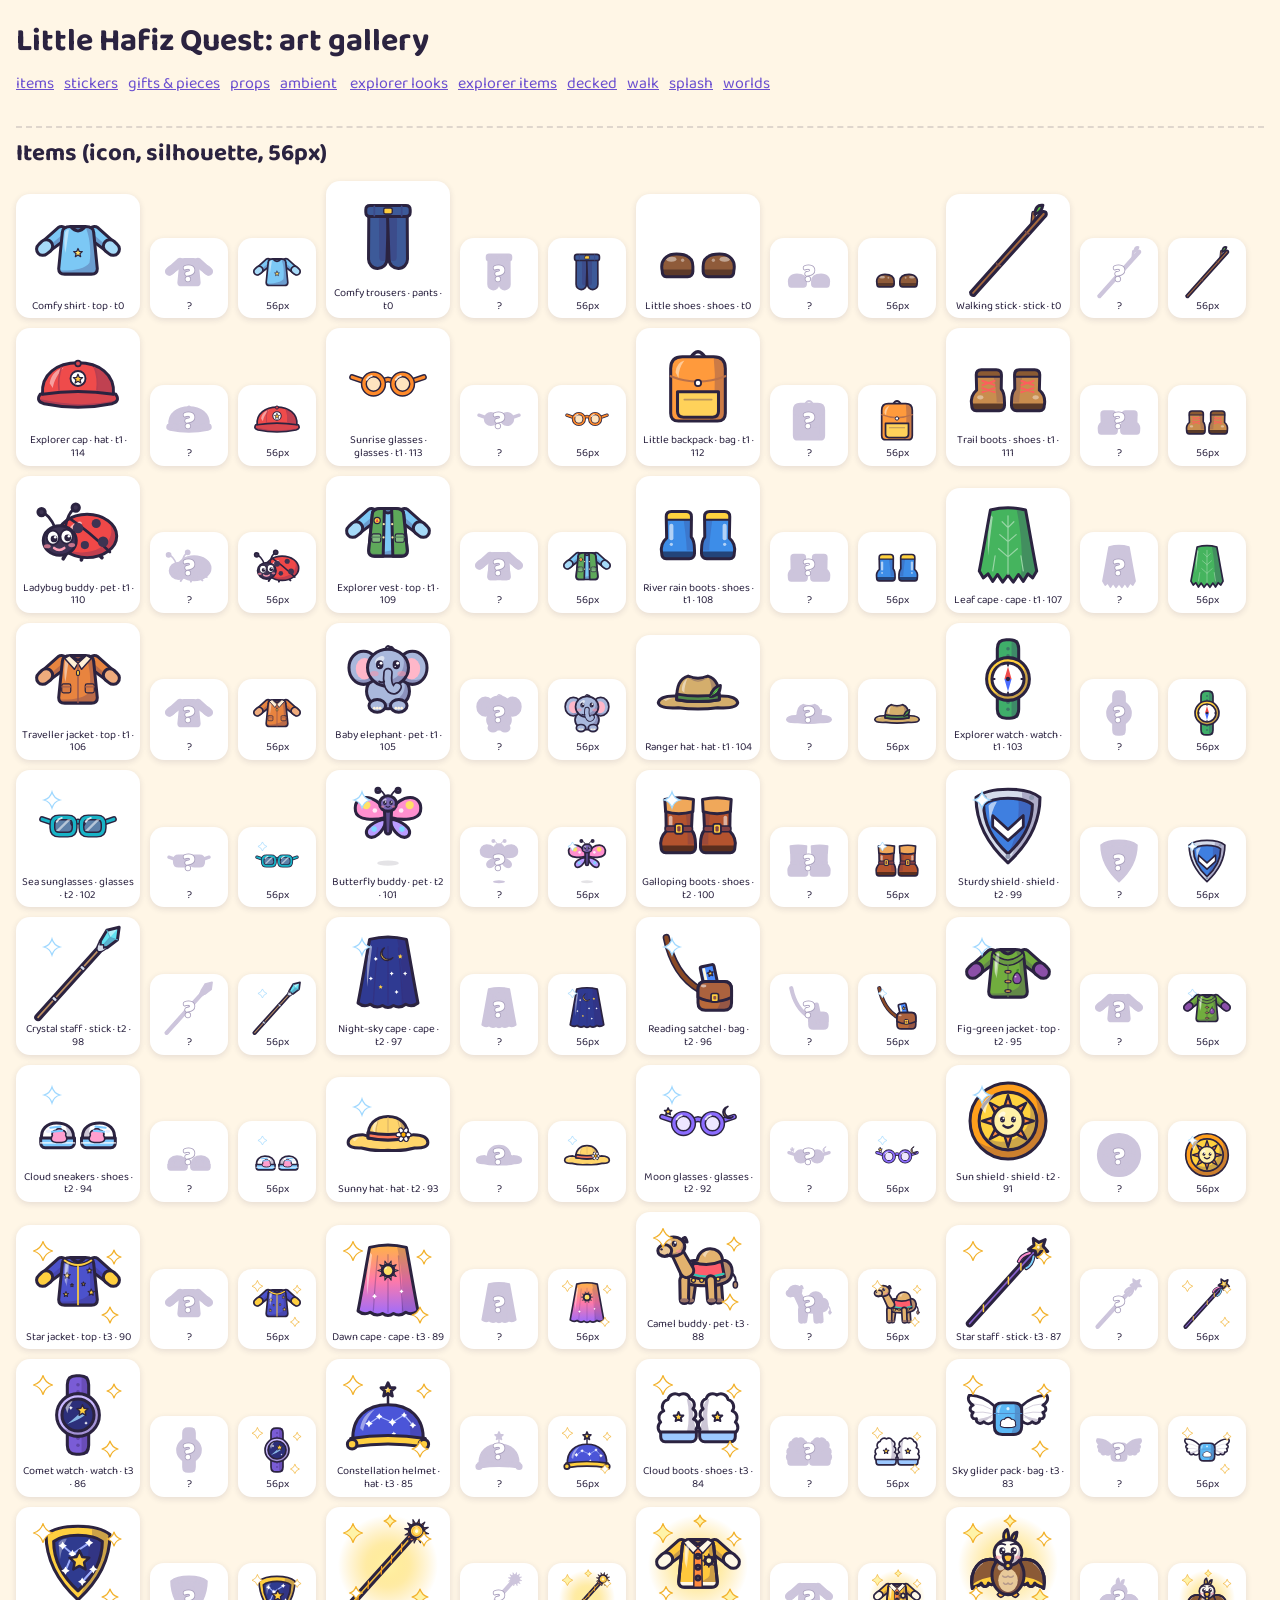
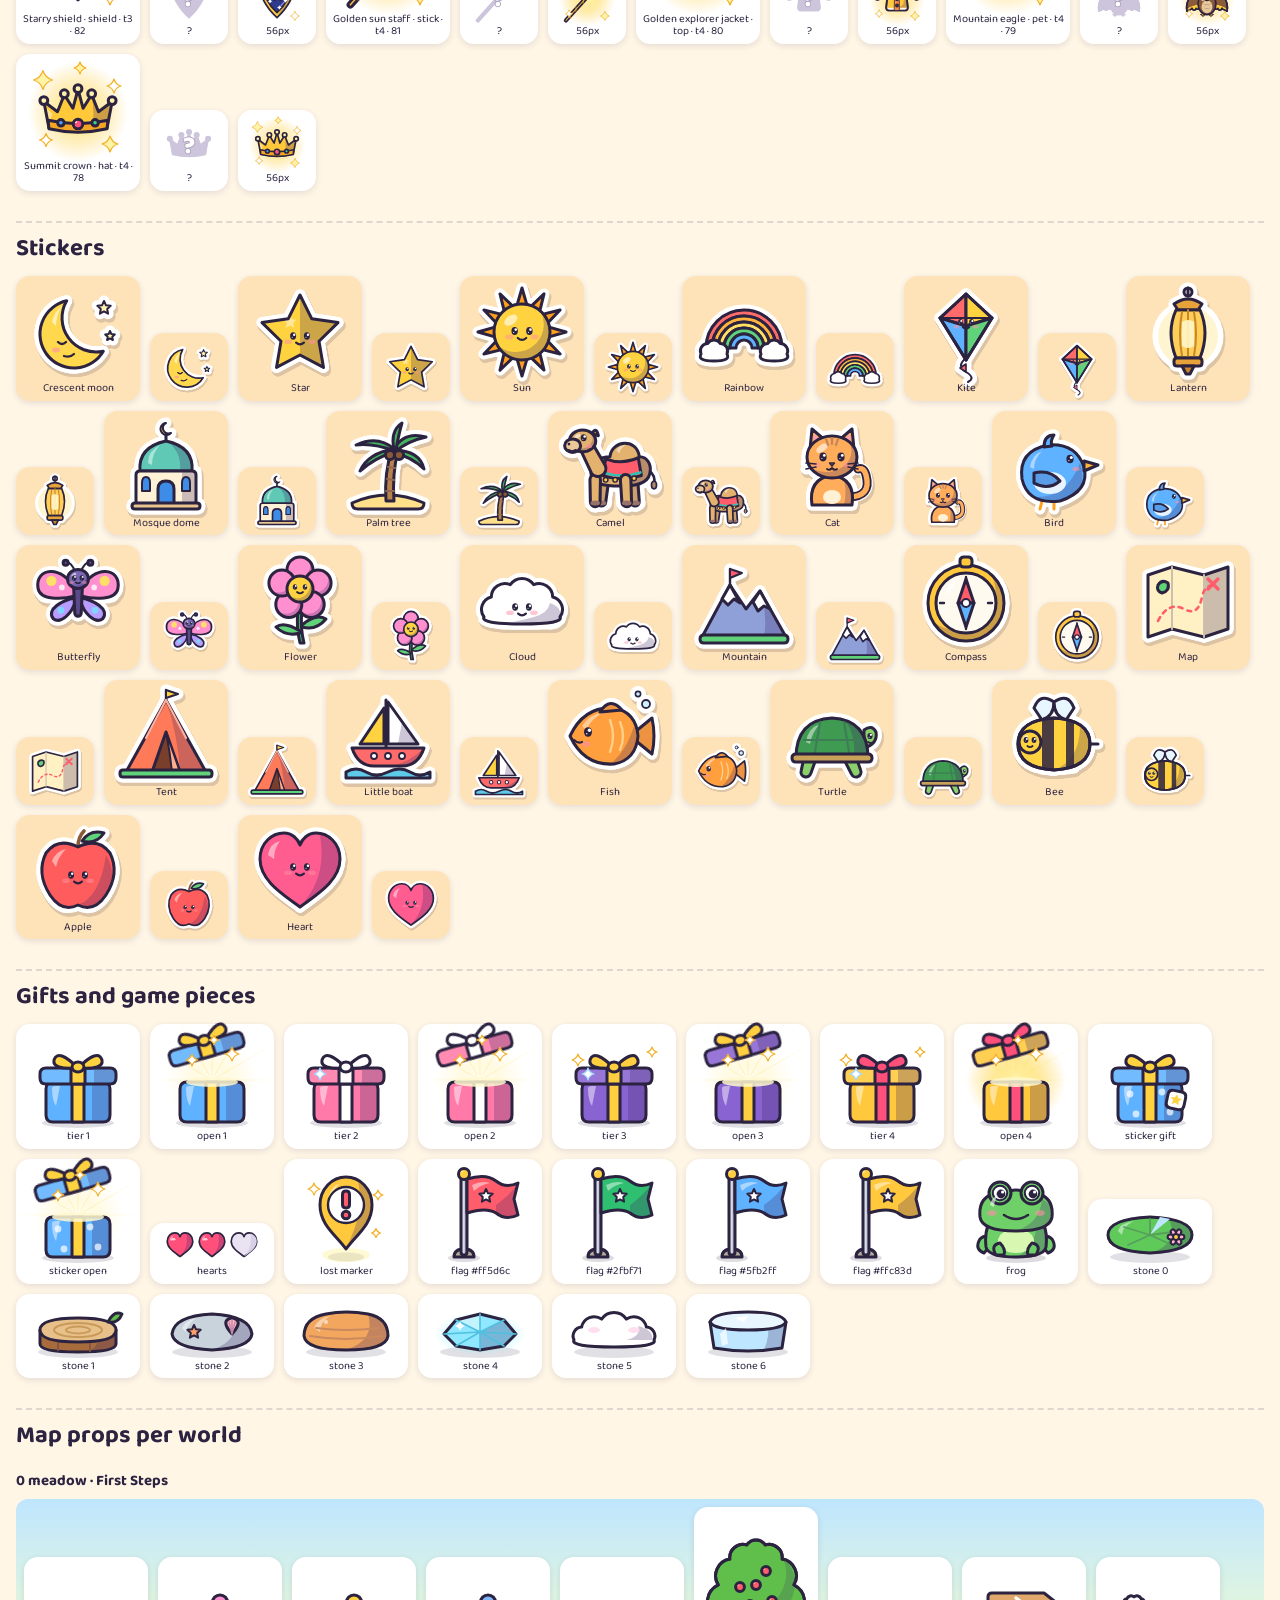
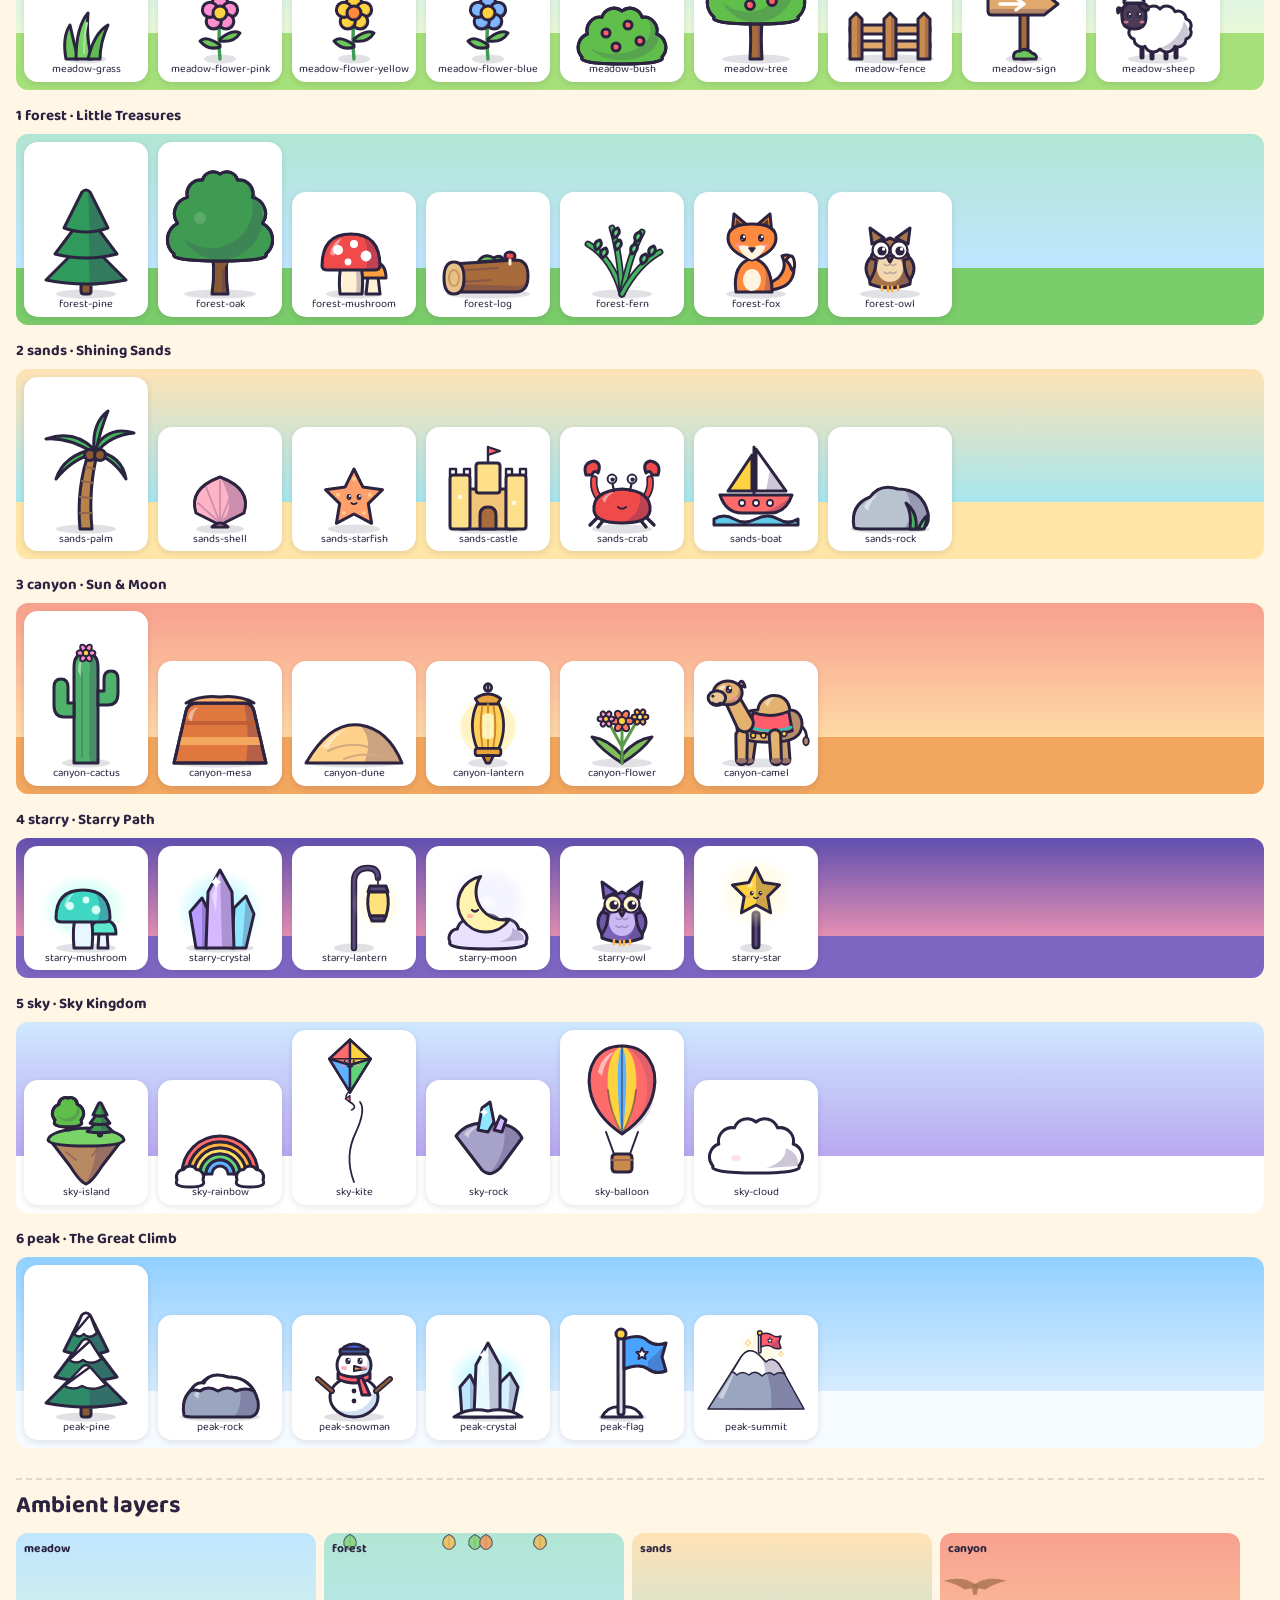
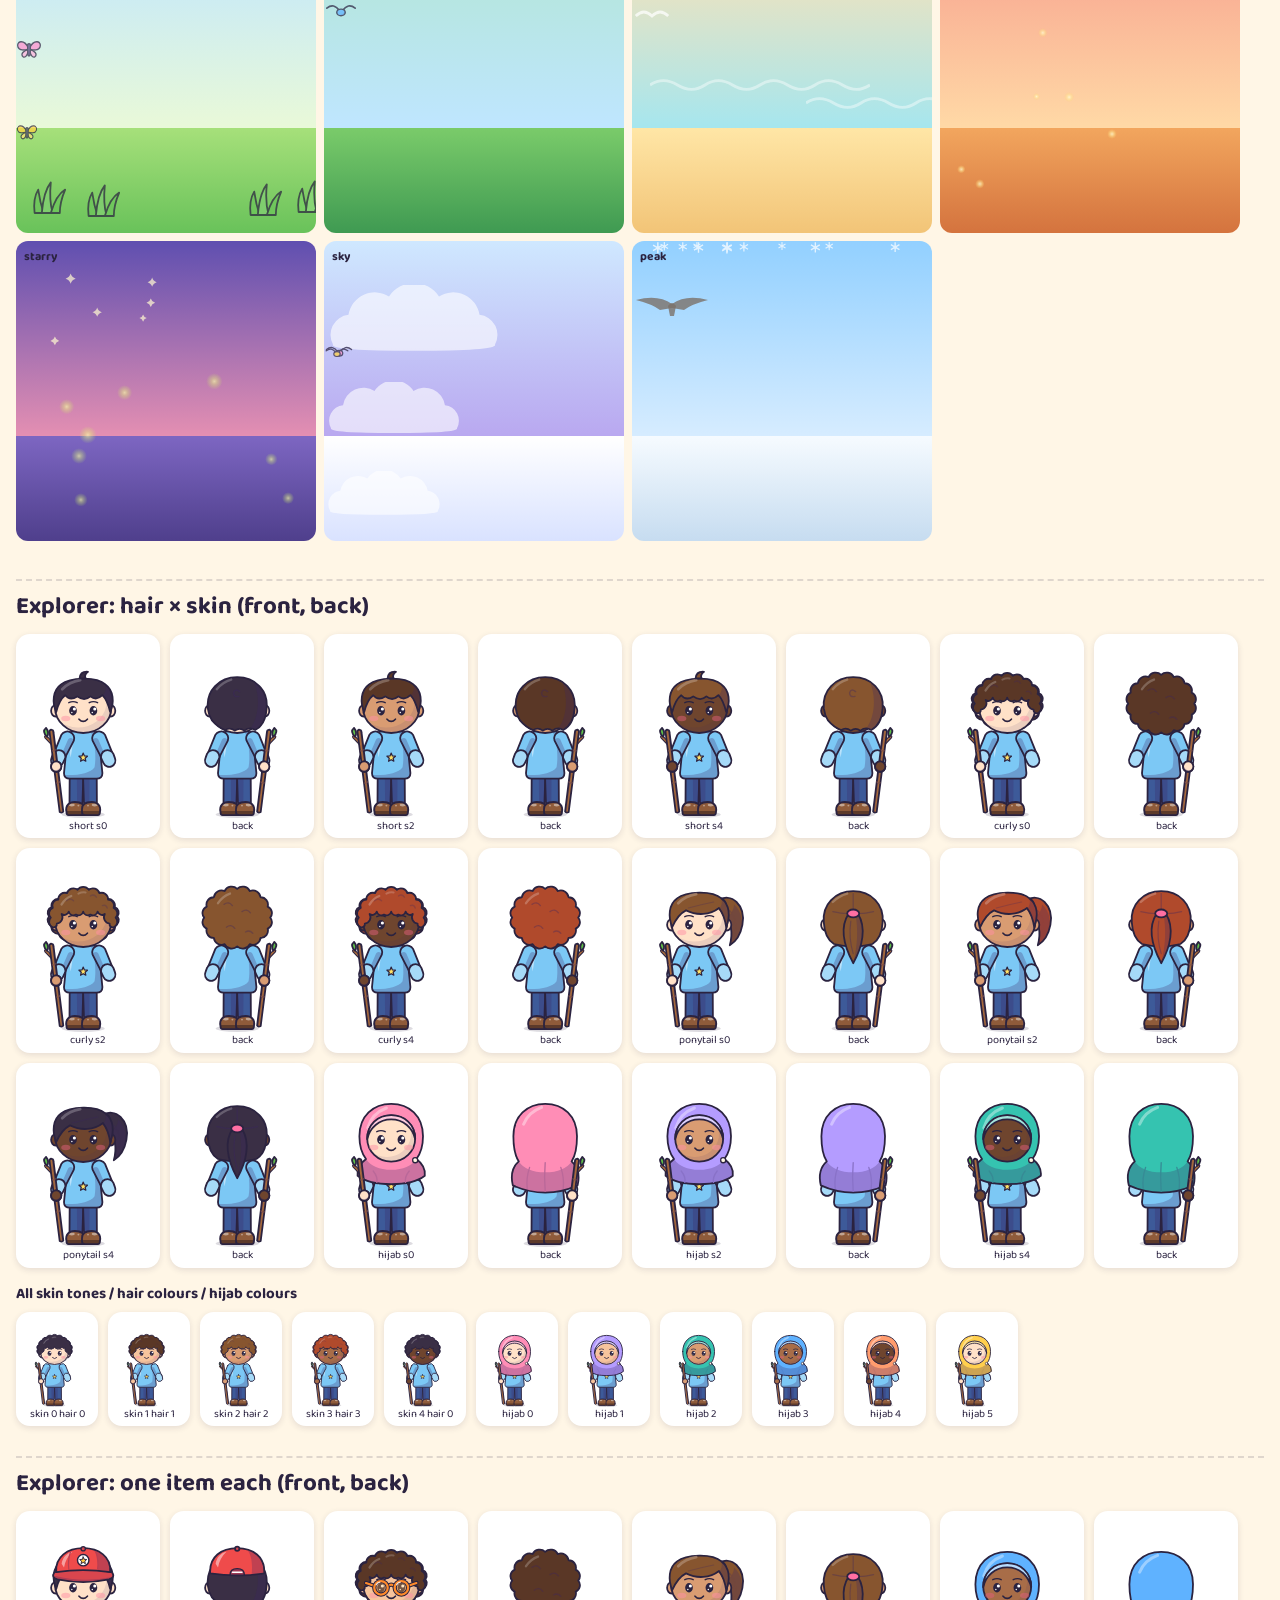
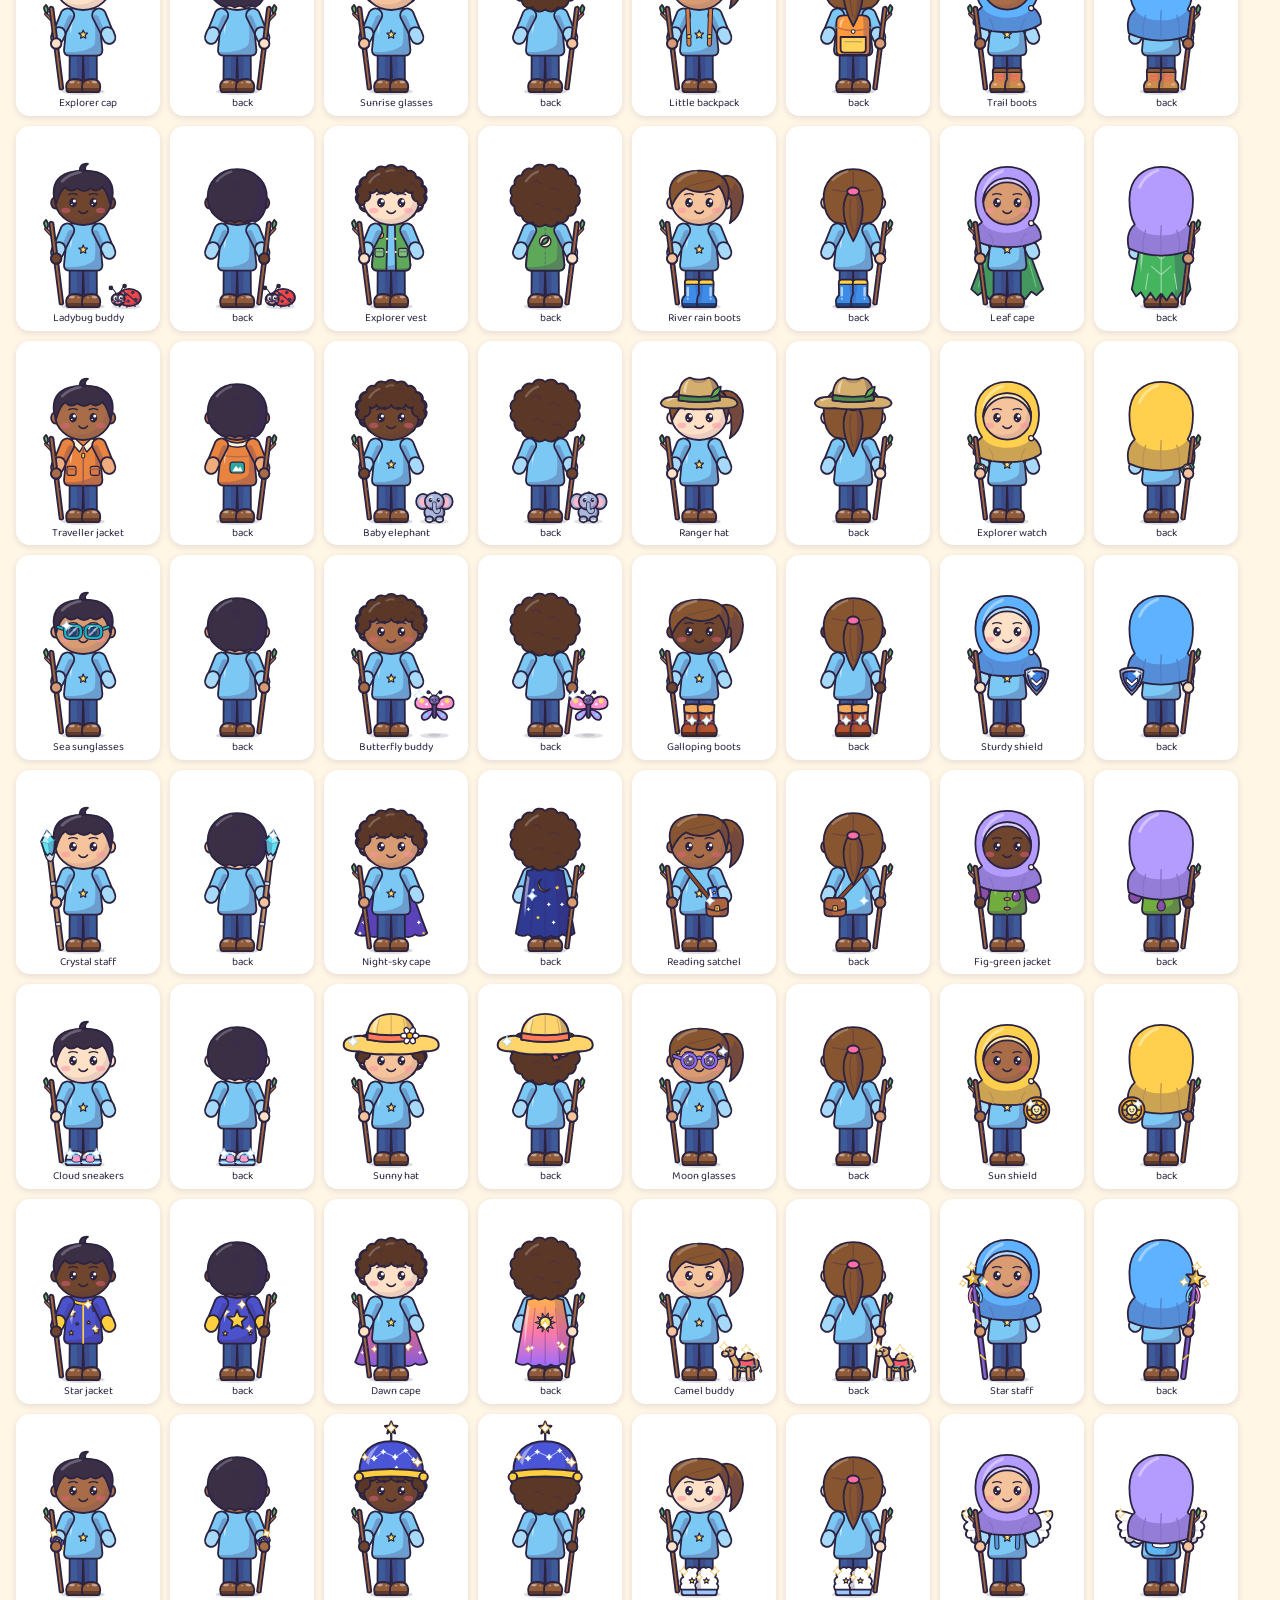
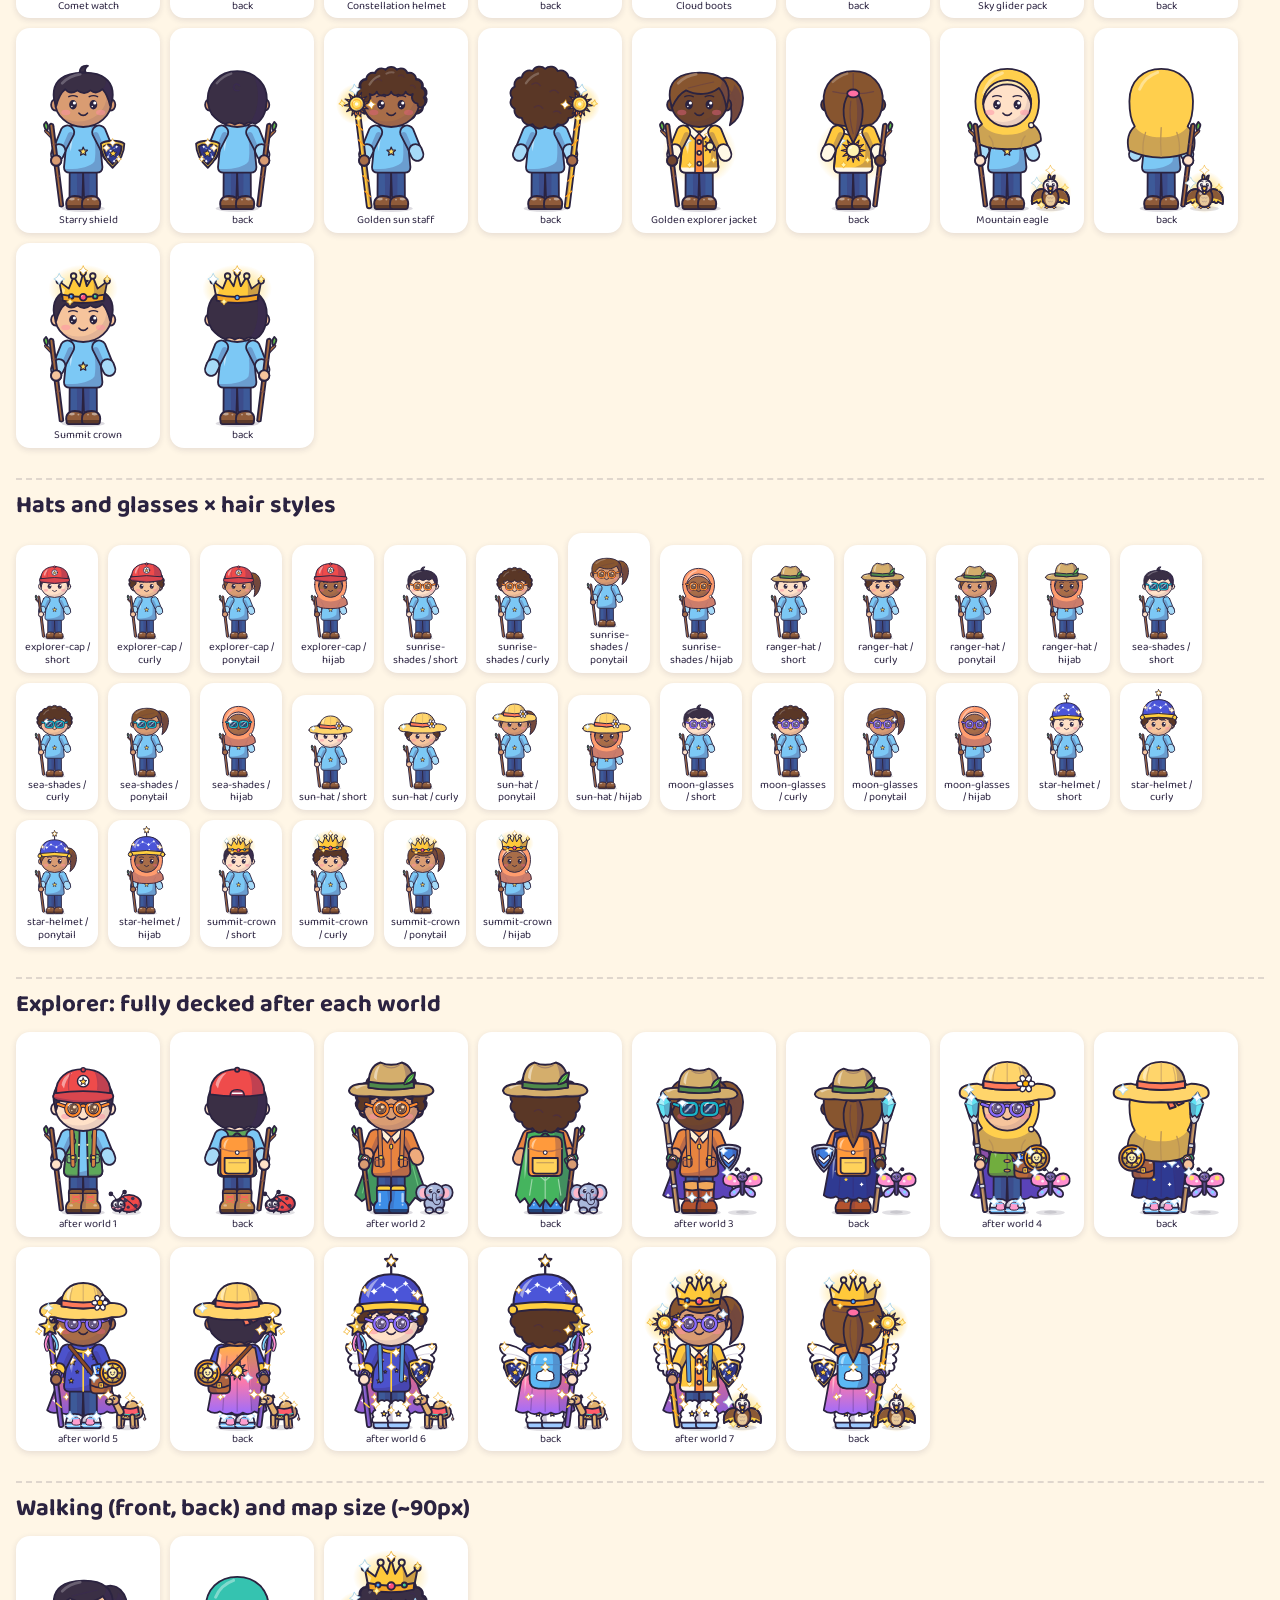
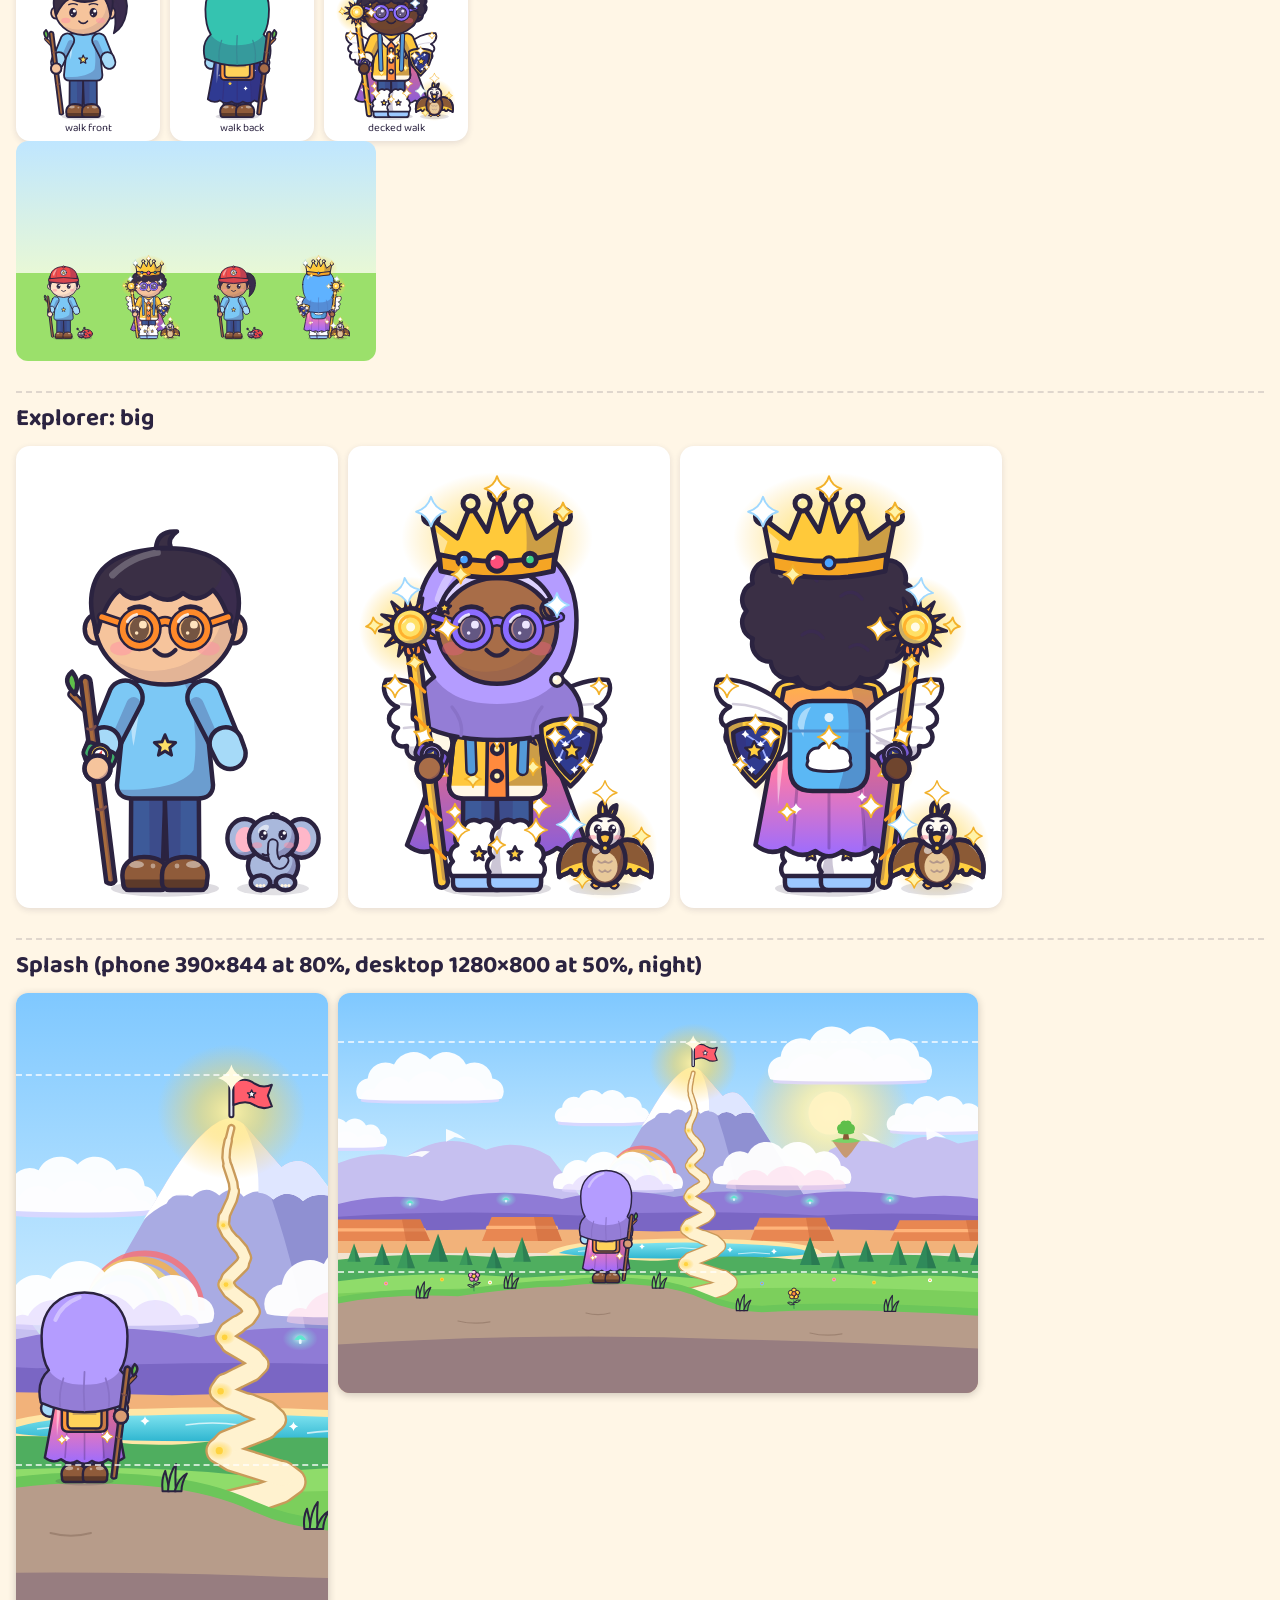
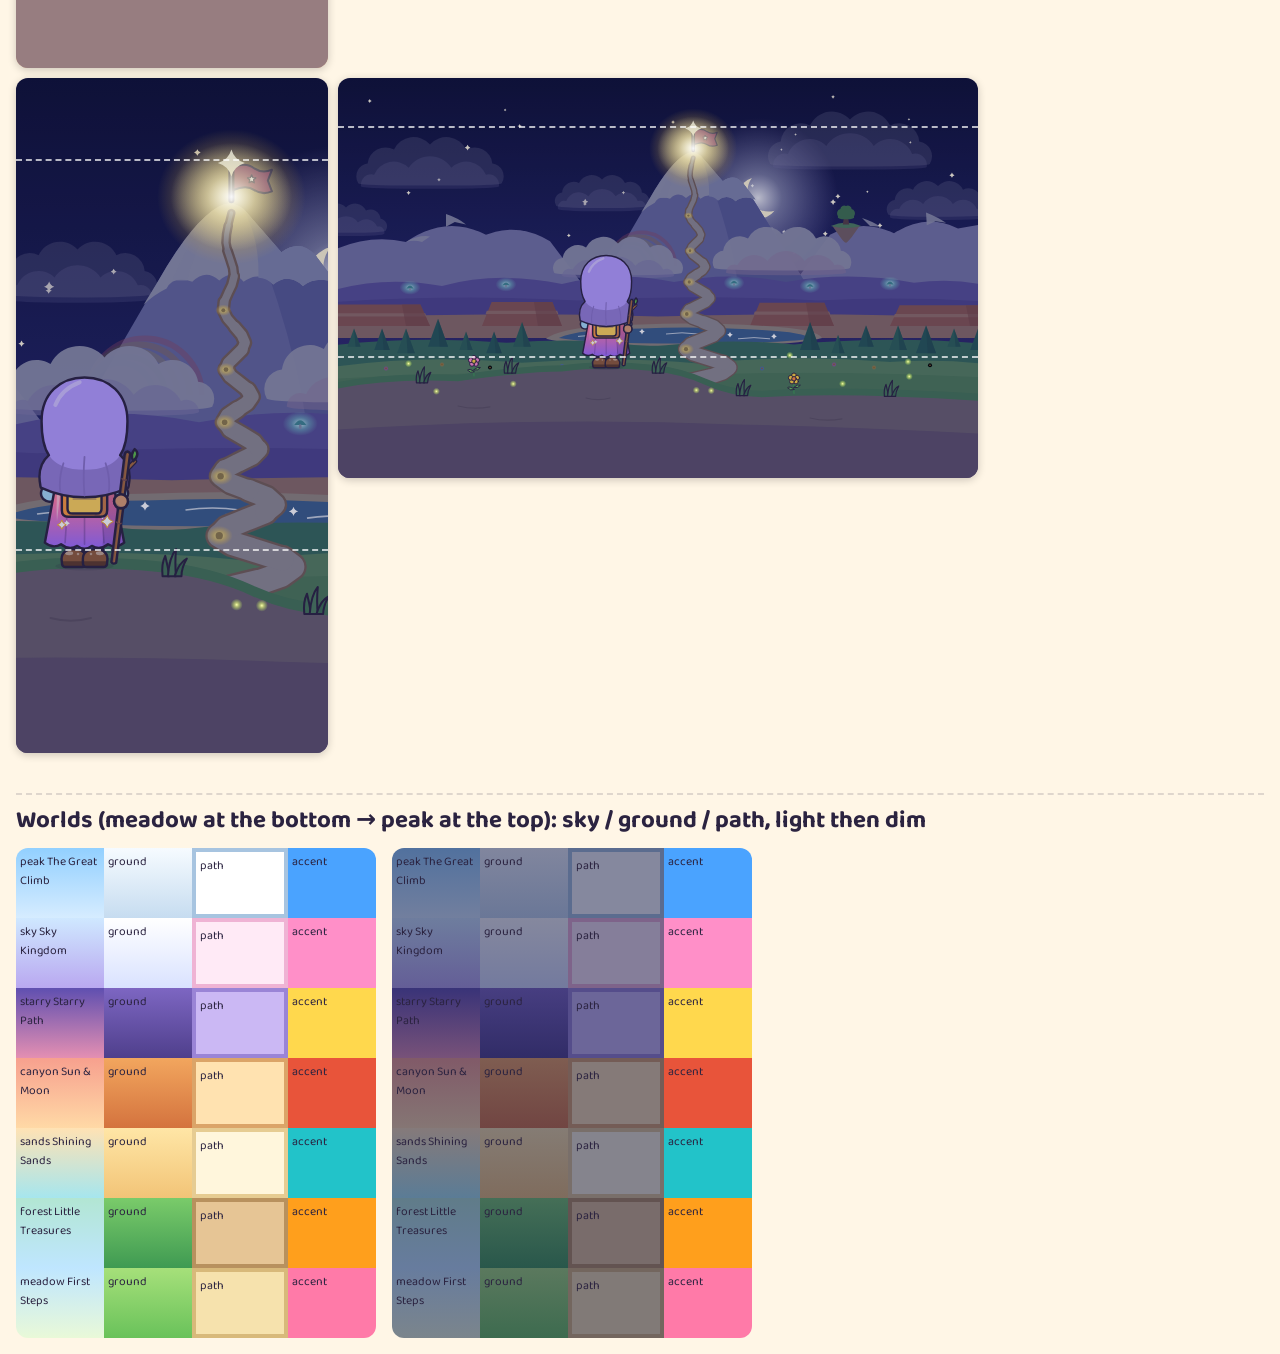
==== tools/art-gallery.html @ 126c9050 "Little Hafiz Quest v2.0.0: the quest A big upgrade, built on its own branch; v1 stays on the v1 bran" ====
<!doctype html>
<!--
  Little Hafiz Quest: art gallery (developer page, not part of the game)
  Shows everything js/art.js can draw. Open it at http://localhost:8000/tools/art-gallery.html
  (start the preview server from the project folder with: python3 tools/serve.py).
-->
<html lang="en">
<head>
  <meta charset="utf-8">
  <meta name="viewport" content="width=device-width, initial-scale=1">
  <title>LHQ art gallery</title>
  <link rel="stylesheet" href="../css/art.css">
  <style>
    @font-face { font-family: 'Baloo 2'; font-weight: 400 800; src: url(../fonts/baloo-2-latin.woff2) format('woff2'); }
    body { font-family: 'Baloo 2', system-ui, sans-serif; background: #fff6e6; color: #2b2340; margin: 0; padding: 16px; }
    h1 { margin: 0 0 4px; }
    h2 { margin: 30px 0 8px; padding-top: 6px; border-top: 2px dashed rgba(43,35,64,.15); }
    h3 { margin: 14px 0 6px; font-size: 15px; }
    nav a { margin-right: 10px; color: #6b4fd0; }
    .grid { display: flex; flex-wrap: wrap; gap: 10px; align-items: flex-end; }
    .cell { background: #fff; border-radius: 14px; box-shadow: 0 2px 6px rgba(43,35,64,.12); padding: 6px; text-align: center; font-size: 11px; line-height: 1.15; width: 112px; }
    .cell svg { width: 100px; height: 100px; margin: 0 auto; }
    .cell.small { width: 66px; } .cell.small svg { width: 56px; height: 56px; }
    .cell.ex svg { width: 120px; height: 180px; } .cell.ex { width: 132px; }
    .cell.ex.tiny { width: 70px; } .cell.ex.tiny svg { width: 60px; height: 90px; }
    .cell.prop svg { width: 100px; height: 100px; } .cell.prop.tall svg { height: 150px; }
    .cell.stone svg { width: 100px; height: 60px; }
    .cell.dark { background: #2b2340; color: #fff; }
    #stickers + .grid .cell { background: #ffe3b8; }
    .cell.hearts svg { display: inline-block; width: 32px; height: 32px; }
    .strip { display: flex; flex-direction: column-reverse; width: 360px; border-radius: 12px; overflow: hidden; }
    .strip > div { display: flex; height: 70px; font-size: 12px; }
    .strip > div > span { flex: 1; padding: 4px; }
    .amb { position: relative; width: 300px; height: 300px; border-radius: 12px; overflow: hidden; display: inline-block; margin: 0 8px 8px 0; vertical-align: top; }
    .amb b { position: absolute; left: 8px; top: 6px; font-size: 12px; z-index: 2; }
    .splash { position: relative; overflow: hidden; border-radius: 12px; display: inline-block; margin: 0 10px 10px 0; vertical-align: top; box-shadow: 0 2px 8px rgba(0,0,0,.2); }
    .splash > svg { position: absolute; inset: 0; width: 100%; height: 100%; }
    .splash .safe { position: absolute; left: 0; right: 0; bottom: 0; height: 30%; border-top: 2px dashed rgba(255,255,255,.7); }
    .splash .safe2 { position: absolute; left: 0; right: 0; top: 0; height: 12%; border-bottom: 2px dashed rgba(255,255,255,.7); }
    .mapdemo { position: relative; width: 360px; height: 220px; border-radius: 12px; overflow: hidden; }
    .mapdemo svg.ex { position: absolute; width: 60px; height: 90px; }
  </style>
  <script>window.__errs = []; window.onerror = function (m, s, l, c) { window.__errs.push(m + ' @' + l + ':' + c); };</script>
  <script src="../js/art.js"></script>
</head>
<body>
  <h1>Little Hafiz Quest: art gallery</h1>
  <nav>
    <a href="#items">items</a><a href="#stickers">stickers</a><a href="#gifts">gifts &amp; pieces</a><a href="#props">props</a><a href="#ambient">ambient</a>
    <a href="#ex-hair">explorer looks</a><a href="#ex-items">explorer items</a><a href="#ex-worlds">decked</a><a href="#ex-walk">walk</a><a href="#splash">splash</a><a href="#worlds">worlds</a>
  </nav>
  <main id="out"></main>
  <script>
    (function () {
      const A = window.LHQ_ART, out = document.getElementById('out');
      document.body.insertAdjacentHTML('afterbegin', A.defs());
      const esc = (s) => String(s).replace(/[&<>]/g, (c) => ({ '&': '&amp;', '<': '&lt;', '>': '&gt;' })[c]);
      const cell = (svg, label, c) => '<div class="cell ' + (c || '') + '">' + svg + '<div>' + esc(label) + '</div></div>';
      const sec = (id, title, html) => { out.insertAdjacentHTML('beforeend', '<h2 id="' + id + '">' + title + '</h2>' + html); };
      const grid = (h) => '<div class="grid">' + h + '</div>';
      const tryf = (f, d) => { try { return f(); } catch (e) { window.__errs.push(String(e && e.stack || e)); return d || ''; } };

      // items
      sec('items', 'Items (icon, silhouette, 56px)', grid(A.ITEMS.map((it) => cell(tryf(() => A.item(it.id)), it.name + ' · ' + it.slot + ' · t' + it.tier + (it.from ? ' · ' + it.from : ''))
        + cell(tryf(() => A.silhouette(it.id)), '?', 'small') + cell(tryf(() => A.item(it.id)), '56px', 'small')).join('')));

      if (A.sticker) sec('stickers', 'Stickers', grid(A.STICKERS.map((s) => cell(tryf(() => A.sticker(s.id)), s.name) + cell(tryf(() => A.sticker(s.id)), '', 'small')).join('')));

      if (A.gift) {
        let h = '';
        [1, 2, 3, 4].forEach((t) => { h += cell(tryf(() => A.gift({ tier: t })), 'tier ' + t) + cell(tryf(() => A.gift({ tier: t, open: true })), 'open ' + t); });
        h += cell(tryf(() => A.gift({ tier: 1, kind: 'sticker' })), 'sticker gift') + cell(tryf(() => A.gift({ tier: 1, kind: 'sticker', open: true })), 'sticker open');
        h += cell(tryf(() => A.heart(true)) + tryf(() => A.heart(true)) + tryf(() => A.heart(false)), 'hearts', 'hearts');
        h += cell(tryf(() => A.lostMarker()), 'lost marker') + ['#ff5d6c', '#2fbf71', '#5fb2ff', '#ffc83d'].map((c) => cell(tryf(() => A.flag(c)), 'flag ' + c)).join('');
        h += cell(tryf(() => A.frog()), 'frog');
        for (let i = 0; i < 7; i++) h += cell(tryf(() => A.stone(i)), 'stone ' + i, 'stone');
        sec('gifts', 'Gifts and game pieces', grid(h));
      }

      if (A.props) {
        let h = '';
        A.PROPS_BY_WORLD.forEach((names, w) => {
          const W = A.WORLDS[w];
          h += '<h3>' + w + ' ' + W.key + ' · ' + W.name + '</h3><div class="grid" style="background:linear-gradient(' + W.sky[0] + ',' + W.sky[1] + ' 70%,' + W.ground[0] + ' 70%);padding:8px;border-radius:12px">' +
            names.map((nm) => cell(A.props[nm] || '<b>missing</b>', nm, 'prop' + (/viewBox="0 0 100 1[2-9]\d"/.test(A.props[nm] || '') ? ' tall' : ''))).join('') + '</div>';
        });
        sec('props', 'Map props per world', h);
      }

      if (A.ambient) {
        let h = '';
        A.WORLDS.forEach((W, i) => { h += '<div class="amb" style="background:linear-gradient(' + W.sky[0] + ',' + W.sky[1] + ' 65%,' + W.ground[0] + ' 65%,' + W.ground[1] + ')"><b>' + W.key + '</b>' + tryf(() => A.ambient(i)) + '</div>'; });
        sec('ambient', 'Ambient layers', h);
      }

      // explorer looks
      const looks = [];
      A.LOOKS.hair.forEach((hair, hi) => [0, 2, 4].forEach((skin, si) => looks.push({ skin, hair, hairColor: (hi + si) % 4, hijabColor: (hi * 2 + si) % 6 })));
      sec('ex-hair', 'Explorer: hair × skin (front, back)', grid(looks.map((l) => cell(A.explorer(l, {}), l.hair + ' s' + l.skin, 'ex') + cell(A.explorer(l, {}, { view: 'back' }), 'back', 'ex')).join('')) +
        '<h3>All skin tones / hair colours / hijab colours</h3>' + grid([0, 1, 2, 3, 4].map((s) => cell(A.explorer({ skin: s, hair: 'curly', hairColor: s % 4 }, {}), 'skin ' + s + ' hair ' + (s % 4), 'ex tiny')).join('') +
        [0, 1, 2, 3, 4, 5].map((c) => cell(A.explorer({ skin: c % 5, hair: 'hijab', hijabColor: c }, {}), 'hijab ' + c, 'ex tiny')).join('')));

      // each item on the explorer
      let h2 = '';
      const hairs = A.LOOKS.hair;
      A.ITEMS.filter((it) => it.tier > 0).forEach((it, i) => {
        const look = { skin: i % 5, hair: hairs[i % 4], hairColor: i % 4, hijabColor: i % 6 };
        h2 += cell(A.explorer(look, { [it.slot]: it.id }), it.name, 'ex') + cell(A.explorer(look, { [it.slot]: it.id }, { view: 'back' }), 'back', 'ex');
      });
      sec('ex-items', 'Explorer: one item each (front, back)', grid(h2));

      // every hat on every hair style
      let h3 = '';
      A.ITEMS.filter((it) => it.slot === 'hat' || it.slot === 'glasses').forEach((it) => hairs.forEach((hair, j) => { h3 += cell(A.explorer({ skin: j, hair, hairColor: j, hijabColor: j + 1 }, { [it.slot]: it.id }), it.id + ' / ' + hair, 'ex tiny'); }));
      sec('ex-hats', 'Hats and glasses × hair styles', grid(h3));

      // fully decked per world tier
      const deck = [[], [], [], [], [], [], []];
      A.ITEMS.forEach((it) => { if (it.from) { const w = it.from >= 109 ? 0 : it.from >= 103 ? 1 : it.from >= 97 ? 2 : it.from >= 91 ? 3 : it.from >= 86 ? 4 : it.from >= 82 ? 5 : 6; deck[w].push(it); } });
      let h4 = '';
      const acc = {};
      deck.forEach((list, w) => {
        list.forEach((it) => { acc[it.slot] = it.id; });
        const look = { skin: (w * 2) % 5, hair: hairs[w % 4], hairColor: w % 4, hijabColor: (w + 2) % 6 };
        h4 += cell(A.explorer(look, Object.assign({}, acc)), 'after world ' + (w + 1), 'ex') + cell(A.explorer(look, Object.assign({}, acc), { view: 'back' }), 'back', 'ex');
      });
      sec('ex-worlds', 'Explorer: fully decked after each world', grid(h4));

      // walking + map size
      const full = Object.assign({}, acc);
      sec('ex-walk', 'Walking (front, back) and map size (~90px)', grid(cell(A.explorer({ hair: 'ponytail', skin: 1 }, {}, { walk: true }), 'walk front', 'ex') + cell(A.explorer({ hair: 'hijab', skin: 3, hijabColor: 2 }, { cape: 'night-cape', bag: 'little-backpack' }, { view: 'back', walk: true }), 'walk back', 'ex') +
        cell(A.explorer({ hair: 'curly', skin: 4 }, full, { walk: true }), 'decked walk', 'ex')) +
        '<div class="mapdemo" style="background:linear-gradient(#bfe6ff,#e8f8d6 60%,#9be06b 60%)">' + [0, 1, 2, 3].map((i) => '<div style="position:absolute;left:' + (20 + i * 85) + 'px;top:110px;width:60px;height:90px">' + A.explorer({ hair: hairs[i], skin: i, hijabColor: i }, i % 2 ? full : { hat: 'explorer-cap', pet: 'ladybug-buddy' }, { walk: i > 1, view: i === 3 ? 'back' : 'front' }).replace('<svg ', '<svg style="width:60px;height:90px" ') + '</div>').join('') + '</div>');

      // big views for detail checks
      const big = (svg) => '<div class="cell" style="width:310px">' + svg.replace('<svg ', '<svg style="width:300px;height:450px" ') + '</div>';
      sec('ex-big', 'Explorer: big', grid(big(A.explorer({ hair: 'short', skin: 1 }, { watch: 'explorer-watch', pet: 'elephant-buddy', glasses: 'sunrise-shades' })) + big(A.explorer({ hair: 'hijab', skin: 3, hijabColor: 1 }, full)) + big(A.explorer({ hair: 'curly', skin: 4, hairColor: 0 }, full, { view: 'back' }))));

      if (A.splash) {
        const L1 = { hair: 'hijab', skin: 2, hijabColor: 1 };
        const sp = (w, hh, opts, label) => '<div class="splash" style="width:' + w + 'px;height:' + hh + 'px">' + tryf(() => A.splash(L1, { cape: 'dawn-cape', bag: 'little-backpack', hat: null }, opts)) + '<div class="safe2"></div><div class="safe"></div></div>';
        sec('splash', 'Splash (phone 390×844 at 80%, desktop 1280×800 at 50%, night)', sp(312, 675, {}) + sp(640, 400, {}) + sp(312, 675, { night: true }) + sp(640, 400, { night: true }));
      }

      if (A.WORLDS) {
        sec('worlds', 'Worlds (meadow at the bottom → peak at the top): sky / ground / path, light then dim',
          '<div style="display:flex;gap:16px">' + ['', 'dim'].map((mode) => '<div class="strip">' + A.WORLDS.map((W) => { const c = mode ? W.dim : W; return '<div><span style="background:linear-gradient(' + c.sky[0] + ',' + c.sky[1] + ')">' + W.key + ' ' + W.name + '</span><span style="background:linear-gradient(' + c.ground[0] + ',' + c.ground[1] + ')">ground</span><span style="background:' + c.path[0] + ';border:4px solid ' + c.path[1] + '">path</span><span style="background:' + (W.accent) + '">accent</span></div>'; }).join('') + '</div>').join('') + '</div>');
      }
      window.__done = true;
    })();
  </script>
</body>
</html>
---- css/art.css ----
/*
 * Little Hafiz Quest: art animations (goes with js/art.js)
 * ========================================================
 * Only transform and opacity are animated. Every picture from LHQ_ART carries the class "lhq-art",
 * and prefers-reduced-motion stops all of it (see the end of this file).
 *
 * Explorer (<svg class="ex ex-front|ex-back [walk]">)
 *   idle: breathing (.ex-body), head tilt (.ex-head), blink (.ex-eyes), cape flutter (.ex-cape), pet hop (.ex-pet)
 *   .walk: stepping legs (.ex-leg-l/.ex-leg-r), swinging arms (.ex-arm-l/.ex-arm-r), body bob
 * Tier effects: .lhq-glint (tier 2 shine), .lhq-sweep (icon shine sweep), .lhq-tw (tier 3-4 twinkles), .lhq-aura (tier 4 glow)
 * Props: .pr-sway (grass, trees), .pr-flap (wings), .pr-bob (floating things), .pr-glow (lights)
 */
.lhq-art {
  overflow: visible;
}
svg.lhq-art {
  display: block;
}

/* ---------- explorer: idle ---------- */
.ex .ex-body {
  animation: lhq-breathe 3.4s ease-in-out infinite;
}
.ex .ex-head {
  transform-origin: 92px 152px;
  animation: lhq-tilt 6.8s ease-in-out infinite;
}
.ex .ex-eyes,
.lhq-blink {
  transform-box: fill-box;
  transform-origin: 50% 55%;
  animation: lhq-blink 4.6s infinite;
}
.ex .ex-cape {
  transform-origin: 92px 156px;
  animation: lhq-cape 3.2s ease-in-out infinite;
}
.ex .ex-pet {
  transform-origin: 164px 291px;
  animation: lhq-pethop 2.8s ease-in-out infinite;
}
.ex-front .ex-arm-r,
.ex-back .ex-arm-l {
  transform-origin: 66px 163px;
}
.ex-front .ex-arm-l,
.ex-back .ex-arm-r {
  transform-origin: 118px 163px;
}
.lhq-hover {
  animation: lhq-hover 2.4s ease-in-out infinite;
}
.lhq-flap {
  transform-box: fill-box;
  transform-origin: 100% 60%;
  animation: lhq-flap 0.42s ease-in-out infinite alternate;
}
.lhq-wing-l {
  transform-box: fill-box;
  transform-origin: 100% 60%;
  animation: lhq-wing 2.8s ease-in-out infinite;
}

@keyframes lhq-breathe {
  0%, 100% { transform: translateY(0); }
  50% { transform: translateY(-1.6px); }
}
@keyframes lhq-tilt {
  0%, 100% { transform: rotate(0deg); }
  30% { transform: rotate(-1.6deg); }
  70% { transform: rotate(1.4deg); }
}
@keyframes lhq-blink {
  0%, 92%, 100% { transform: scaleY(1); }
  95% { transform: scaleY(0.1); }
}
@keyframes lhq-cape {
  0%, 100% { transform: skewX(0deg) scaleX(1); }
  50% { transform: skewX(-2.4deg) scaleX(1.03); }
}
@keyframes lhq-pethop {
  0%, 62%, 100% { transform: translateY(0) scale(1, 1); }
  70% { transform: translateY(0) scale(1.06, 0.93); }
  80% { transform: translateY(-9px) scale(0.97, 1.04); }
  90% { transform: translateY(0) scale(1.03, 0.97); }
}
@keyframes lhq-hover {
  0%, 100% { transform: translateY(0); }
  50% { transform: translateY(-6px); }
}
@keyframes lhq-flap {
  to { transform: scaleX(0.45); }
}
@keyframes lhq-wing {
  0%, 100% { transform: rotate(0deg); }
  50% { transform: rotate(-8deg); }
}

/* ---------- explorer: walking (add class "walk") ---------- */
.ex.walk .ex-body {
  animation: lhq-bob 0.34s ease-in-out infinite alternate;
}
.ex.walk .ex-leg-r {
  animation: lhq-step 0.68s ease-in-out infinite;
}
.ex.walk .ex-leg-l {
  animation: lhq-step 0.68s ease-in-out -0.34s infinite;
}
.ex.walk .ex-arm-r {
  animation: lhq-swing 0.68s ease-in-out infinite;
}
.ex.walk .ex-arm-l {
  animation: lhq-swing 0.68s ease-in-out -0.34s infinite;
}
.ex.walk .ex-cape {
  animation: lhq-cape 0.68s ease-in-out infinite;
}
.ex.walk .ex-pet {
  animation: lhq-pethop2 0.68s ease-in-out infinite;
}
@keyframes lhq-bob {
  from { transform: translateY(0); }
  to { transform: translateY(-3.5px); }
}
@keyframes lhq-step {
  0%, 50%, 100% { transform: translateY(0); }
  25% { transform: translateY(-9px); }
}
@keyframes lhq-swing {
  0%, 100% { transform: rotate(7deg); }
  50% { transform: rotate(-7deg); }
}
@keyframes lhq-pethop2 {
  0%, 100% { transform: translateY(0); }
  50% { transform: translateY(-7px); }
}

/* ---------- tier effects ---------- */
.lhq-tw {
  transform-box: fill-box;
  transform-origin: 50% 50%;
  animation: lhq-tw 2.6s ease-in-out infinite;
}
.lhq-glint {
  transform-box: fill-box;
  transform-origin: 50% 50%;
  animation: lhq-glint 3.6s ease-in-out infinite;
}
.lhq-aura {
  transform-box: fill-box;
  transform-origin: 50% 50%;
  animation: lhq-aura 3s ease-in-out infinite;
}
.lhq-sweep {
  animation: lhq-sweep 4.4s ease-in-out infinite;
}
@keyframes lhq-tw {
  0%, 100% { transform: scale(0.15) rotate(0deg); opacity: 0; }
  35% { transform: scale(1) rotate(45deg); opacity: 1; }
  65% { transform: scale(0.35) rotate(90deg); opacity: 0.25; }
}
@keyframes lhq-glint {
  0%, 70%, 100% { transform: scale(0.1) rotate(0deg); opacity: 0; }
  82% { transform: scale(1) rotate(45deg); opacity: 1; }
  92% { transform: scale(0.3) rotate(90deg); opacity: 0; }
}
@keyframes lhq-aura {
  0%, 100% { transform: scale(0.92); opacity: 0.7; }
  50% { transform: scale(1.04); opacity: 1; }
}
@keyframes lhq-sweep {
  0% { transform: translateX(0); }
  38%, 100% { transform: translateX(160px); }
}

/* ---------- gifts and game pieces ---------- */
.lhq-wobble {
  transform-box: fill-box;
  transform-origin: 50% 100%;
  animation: lhq-wobble 2.4s ease-in-out infinite;
}
.lhq-rays {
  transform-box: fill-box;
  transform-origin: 50% 50%;
  animation: lhq-spin 14s linear infinite;
}
.lhq-gift.open .lhq-lid {
  animation: lhq-pop 0.55s cubic-bezier(0.3, 1.6, 0.5, 1) both;
}
.lhq-bounce {
  animation: lhq-bounce 1.6s ease-in-out infinite;
}
.lhq-pulse {
  transform-box: fill-box;
  transform-origin: 50% 50%;
  animation: lhq-aura 1.6s ease-in-out infinite;
}
.lhq-wave {
  transform-box: fill-box;
  transform-origin: 0% 50%;
  animation: lhq-wave 1.9s ease-in-out infinite;
}
.lhq-frog-b {
  transform-box: fill-box;
  transform-origin: 50% 100%;
  animation: lhq-croak 3.2s ease-in-out infinite;
}
/* The game can add class "hop" to the frog's <svg> for one jump. */
.lhq-frog.hop .lhq-frog-b {
  animation: lhq-hop 0.55s ease-out;
}
@keyframes lhq-wobble {
  0%, 55%, 100% { transform: rotate(0deg) scale(1, 1); }
  62% { transform: rotate(-7deg) scale(1.03, 0.97); }
  70% { transform: rotate(6deg) scale(0.98, 1.03); }
  78% { transform: rotate(-4deg); }
  86% { transform: rotate(2deg); }
}
@keyframes lhq-spin {
  to { transform: rotate(360deg); }
}
@keyframes lhq-pop {
  from { transform: rotate(0deg) translate(0, 0); }
}
@keyframes lhq-bounce {
  0%, 100% { transform: translateY(0); }
  50% { transform: translateY(-6px); }
}
@keyframes lhq-wave {
  0%, 100% { transform: skewY(0deg) scaleX(1); }
  50% { transform: skewY(-5deg) scaleX(0.93); }
}
@keyframes lhq-croak {
  0%, 80%, 100% { transform: scale(1, 1); }
  86% { transform: scale(1.05, 0.95); }
  92% { transform: scale(0.98, 1.03); }
}
@keyframes lhq-hop {
  0% { transform: translateY(0) scale(1.1, 0.9); }
  45% { transform: translateY(-40%) scale(0.95, 1.08); }
  85% { transform: translateY(0) scale(1.08, 0.92); }
  100% { transform: translateY(0) scale(1, 1); }
}

/* ---------- map props ---------- */
.pr-sway {
  transform-box: fill-box;
  transform-origin: 50% 100%;
  animation: lhq-sway 4.2s ease-in-out infinite;
}
.pr-bob {
  animation: lhq-hover 3.6s ease-in-out infinite;
}
.pr-glow {
  transform-box: fill-box;
  transform-origin: 50% 50%;
  animation: lhq-aura 3.4s ease-in-out infinite;
}
.pr-flap {
  transform-box: fill-box;
  transform-origin: 50% 100%;
  animation: lhq-wingflap 0.5s ease-in-out infinite alternate;
}
@keyframes lhq-sway {
  0%, 100% { transform: rotate(-1.8deg); }
  50% { transform: rotate(1.8deg); }
}
@keyframes lhq-wingflap {
  to { transform: scaleY(-0.6); }
}

/* ---------- ambient layer (LHQ_ART.ambient): put it in a full-screen box with pointer-events:none ---------- */
.lhq-amb {
  position: absolute;
  inset: 0;
  overflow: hidden;
  pointer-events: none;
  opacity: 0.72;
  container-type: size;
}
.lhq-amb .amb {
  position: absolute;
  display: block;
  left: 0;
  top: 0;
}
.lhq-amb .amb .amb {
  position: relative;
  width: 100%;
  height: 100%;
}
.lhq-amb svg {
  display: block;
  width: 100%;
  height: 100%;
  overflow: visible;
}
.lhq-amb .amb-across {
  animation: lhq-across 40s linear infinite;
}
.lhq-amb .amb-bob {
  animation: lhq-hover 2.6s ease-in-out infinite;
}
.lhq-amb .amb-fall {
  animation: lhq-fall 20s linear infinite;
}
.lhq-amb .amb-swayx {
  animation: lhq-swayx 3.2s ease-in-out infinite alternate;
}
.lhq-amb .amb-wavex {
  animation: lhq-wavex 8s ease-in-out infinite alternate;
  opacity: 0.6;
}
.lhq-amb .amb-drift,
.lhq-splash .amb-drift {
  animation: lhq-drift 10s ease-in-out infinite alternate;
}
.lhq-amb .amb-glow {
  opacity: 0.9;
}
.lhq-amb .amb-twk {
  animation: lhq-twk 3.2s ease-in-out infinite;
}
@keyframes lhq-across {
  from { transform: translateX(-25vw); transform: translateX(-25cqw); }
  to { transform: translateX(110vw); transform: translateX(110cqw); }
}
@keyframes lhq-fall {
  from { transform: translateY(-8vh); transform: translateY(-8cqh); }
  to { transform: translateY(108vh); transform: translateY(108cqh); }
}
@keyframes lhq-swayx {
  from { transform: translateX(-22px) rotate(-30deg); }
  to { transform: translateX(22px) rotate(40deg); }
}
@keyframes lhq-wavex {
  from { transform: translateX(-30px); }
  to { transform: translateX(30px); }
}
@keyframes lhq-drift {
  0% { transform: translate(0, 0); opacity: 0.35; }
  50% { transform: translate(26px, -34px); opacity: 1; }
  100% { transform: translate(-18px, -60px); opacity: 0.5; }
}
@keyframes lhq-twk {
  0%, 100% { transform: scale(0.5); opacity: 0.2; }
  50% { transform: scale(1); opacity: 1; }
}

/* ---------- splash scene ---------- */
.lhq-splash .sp-cloud {
  animation: lhq-cloud 90s linear infinite;
}
.lhq-splash .sp-bird {
  animation: lhq-spbird 30s linear infinite;
}
.lhq-splash .sp-grass {
  transform-box: fill-box;
  transform-origin: 50% 100%;
  animation: lhq-sway 3.6s ease-in-out infinite;
}
.lhq-splash .sp-beacon {
  transform-box: fill-box;
  transform-origin: 50% 50%;
  animation: lhq-beacon 2.8s ease-in-out infinite;
}
@keyframes lhq-cloud {
  0% { transform: translateX(0); }
  50% { transform: translateX(90px); }
  100% { transform: translateX(0); }
}
@keyframes lhq-spbird {
  0% { transform: translate(0, 0); opacity: 0; }
  3% { opacity: 1; }
  45% { transform: translate(1750px, -60px); opacity: 1; }
  46%, 100% { transform: translate(1750px, -60px); opacity: 0; }
}
@keyframes lhq-beacon {
  0%, 100% { transform: scale(0.85); opacity: 0.65; }
  50% { transform: scale(1.12); opacity: 1; }
}

/* ---------- reduced motion: no decorative animation at all ---------- */
@media (prefers-reduced-motion: reduce) {
  .lhq-art,
  .lhq-art * {
    animation: none !important;
  }
  .lhq-amb .amb-across,
  .lhq-amb .amb-fall,
  .lhq-splash .sp-bird {
    display: none;
  }
}
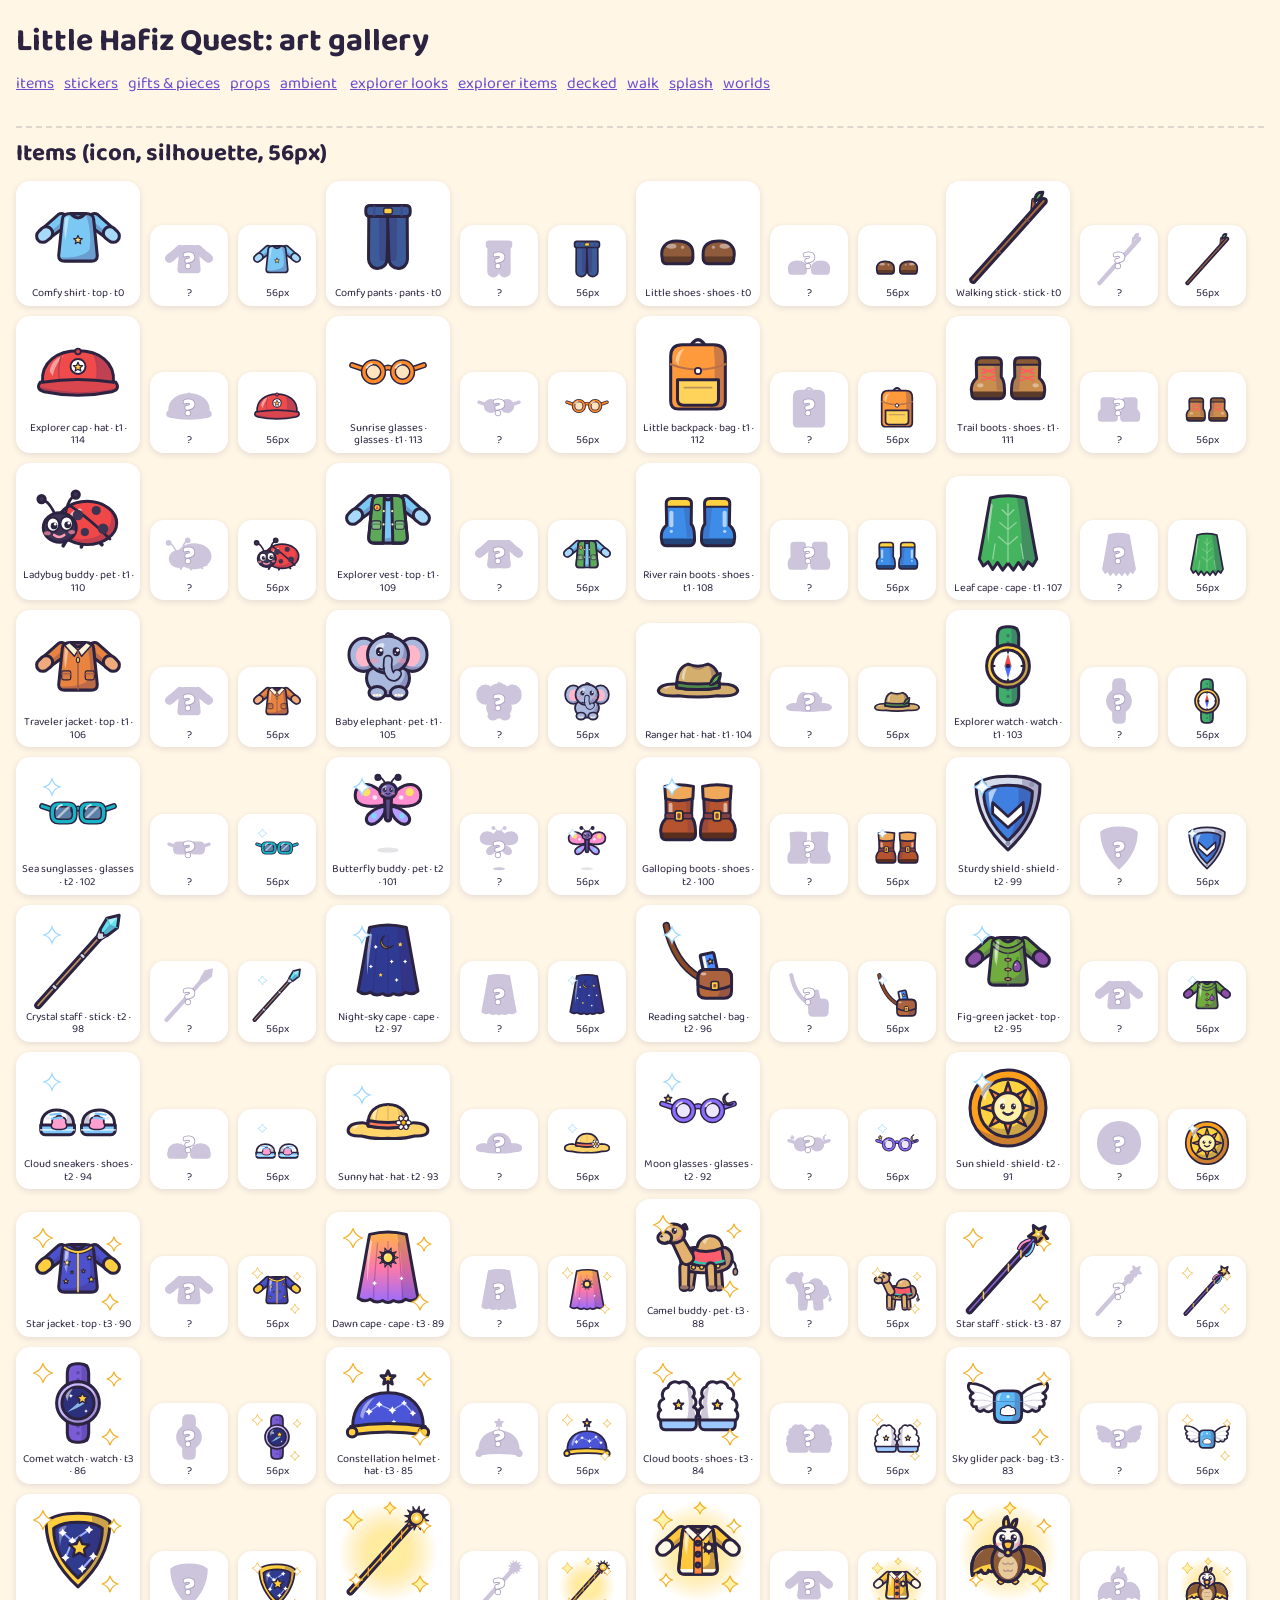
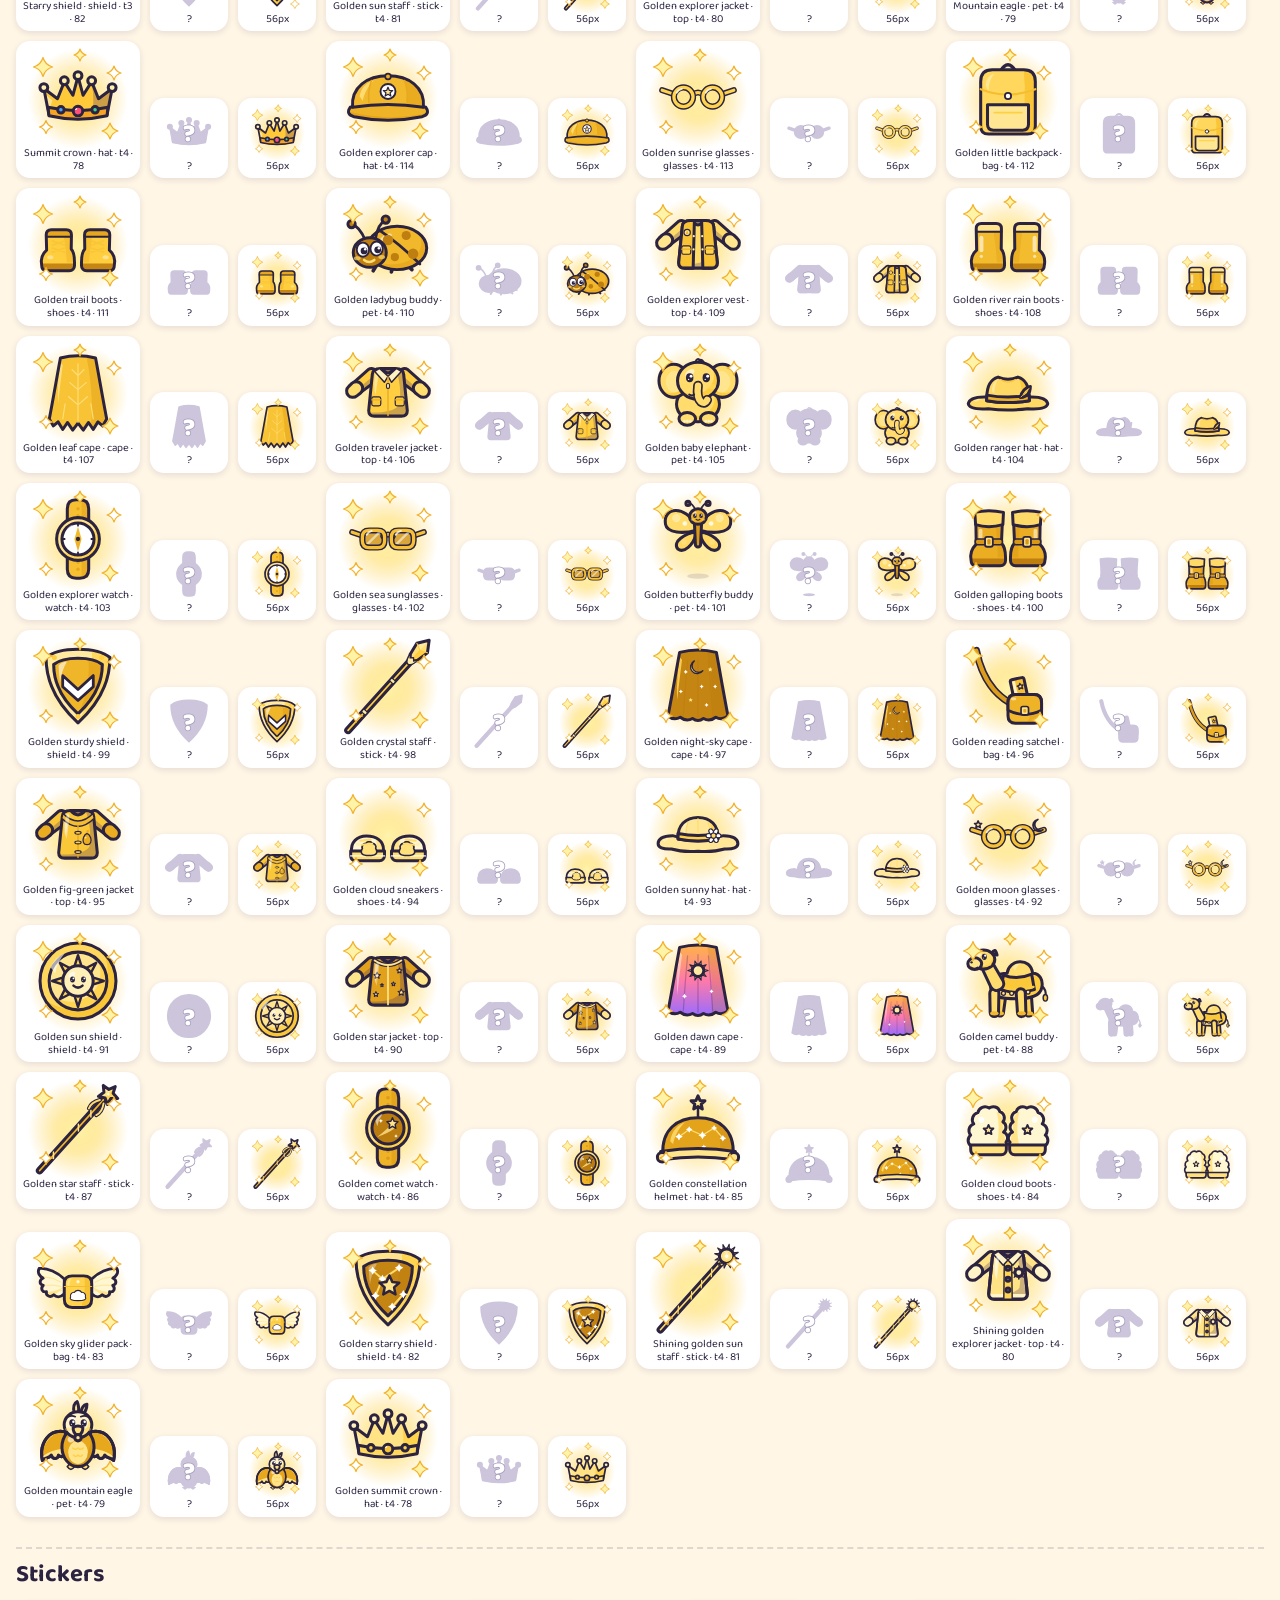
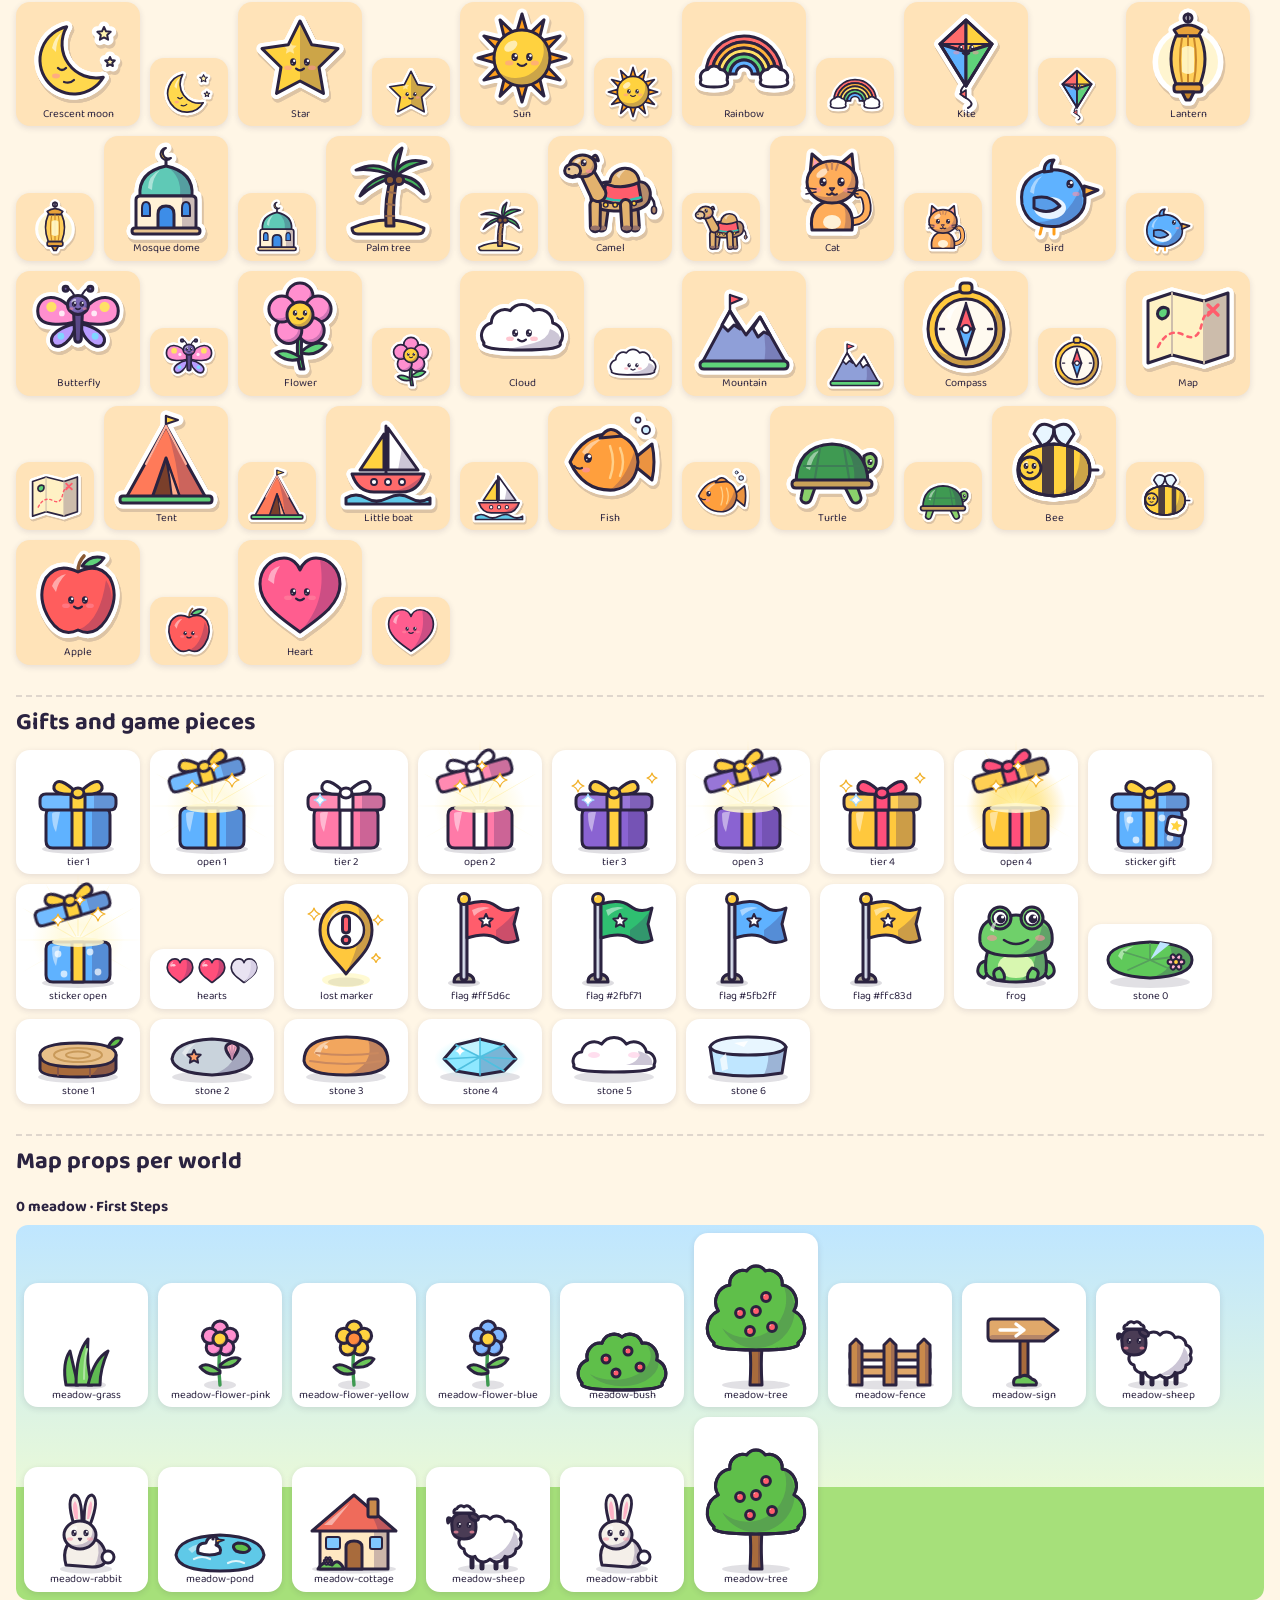
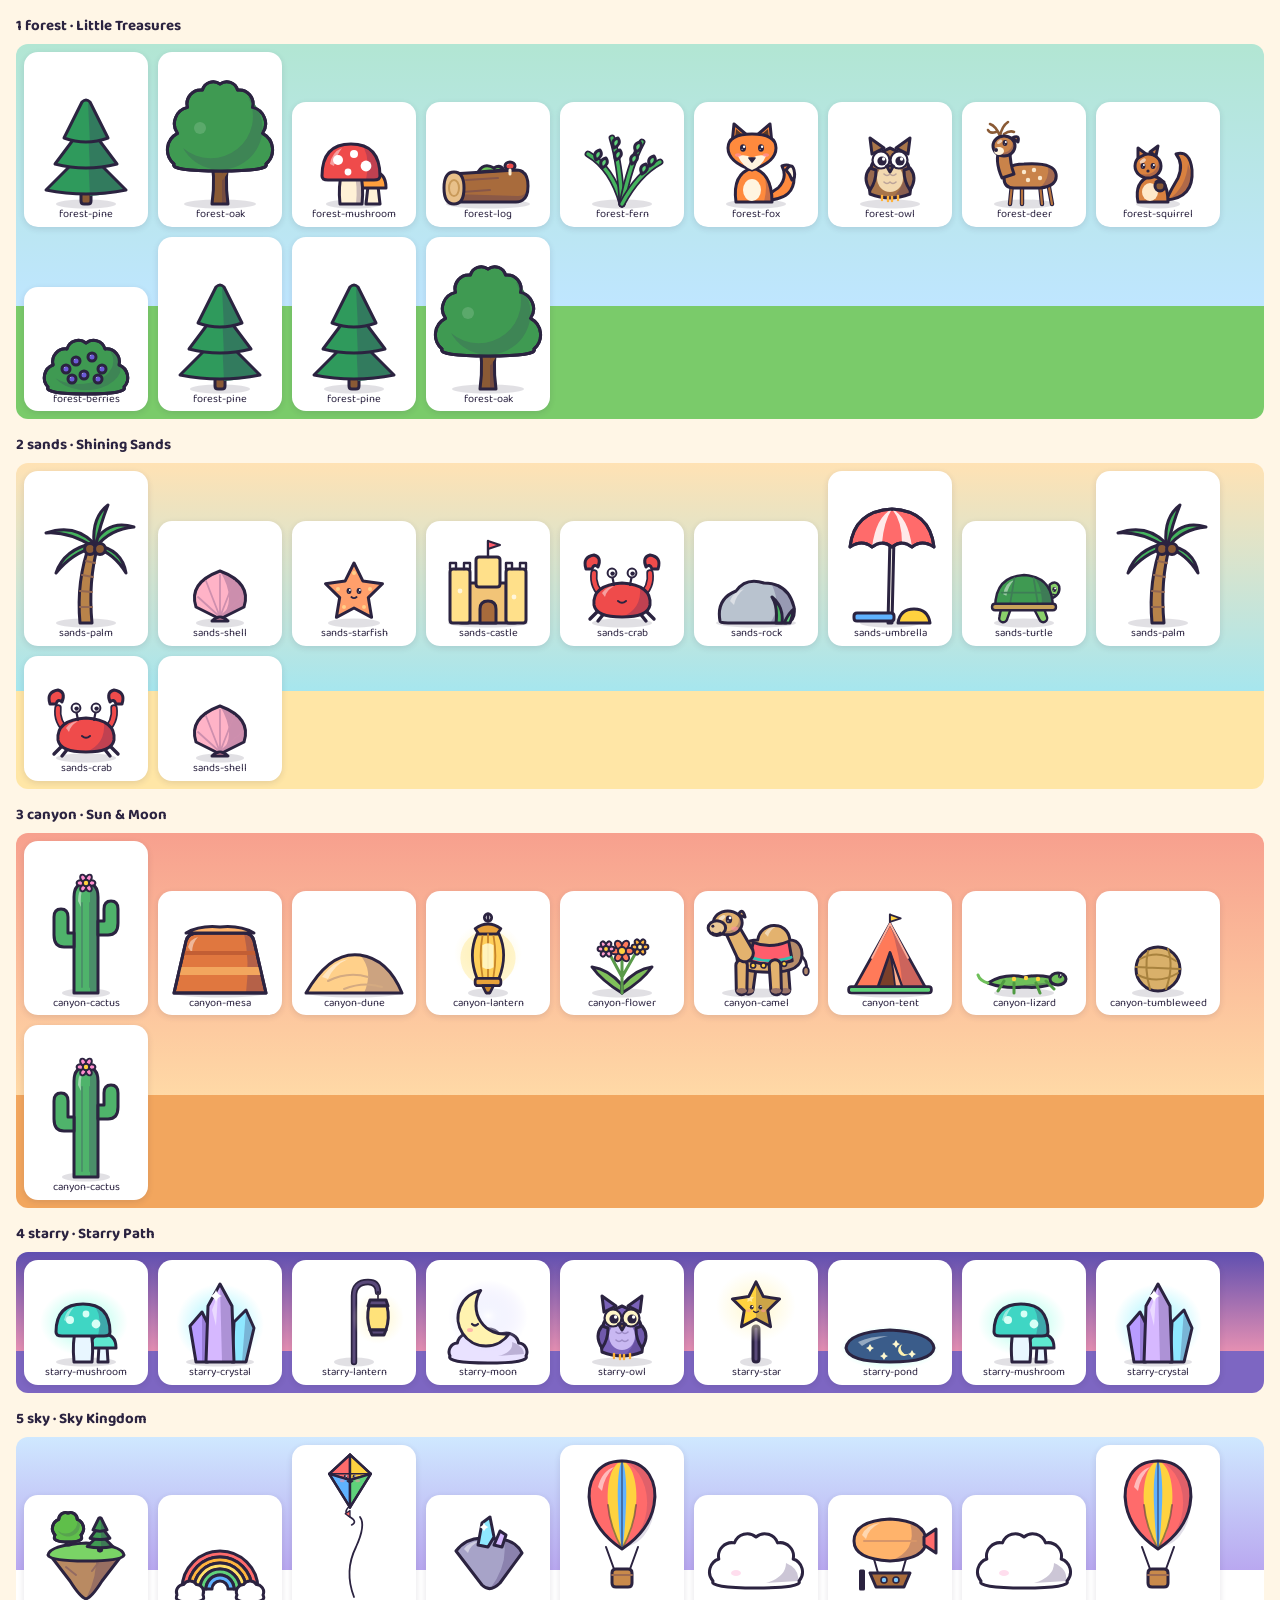
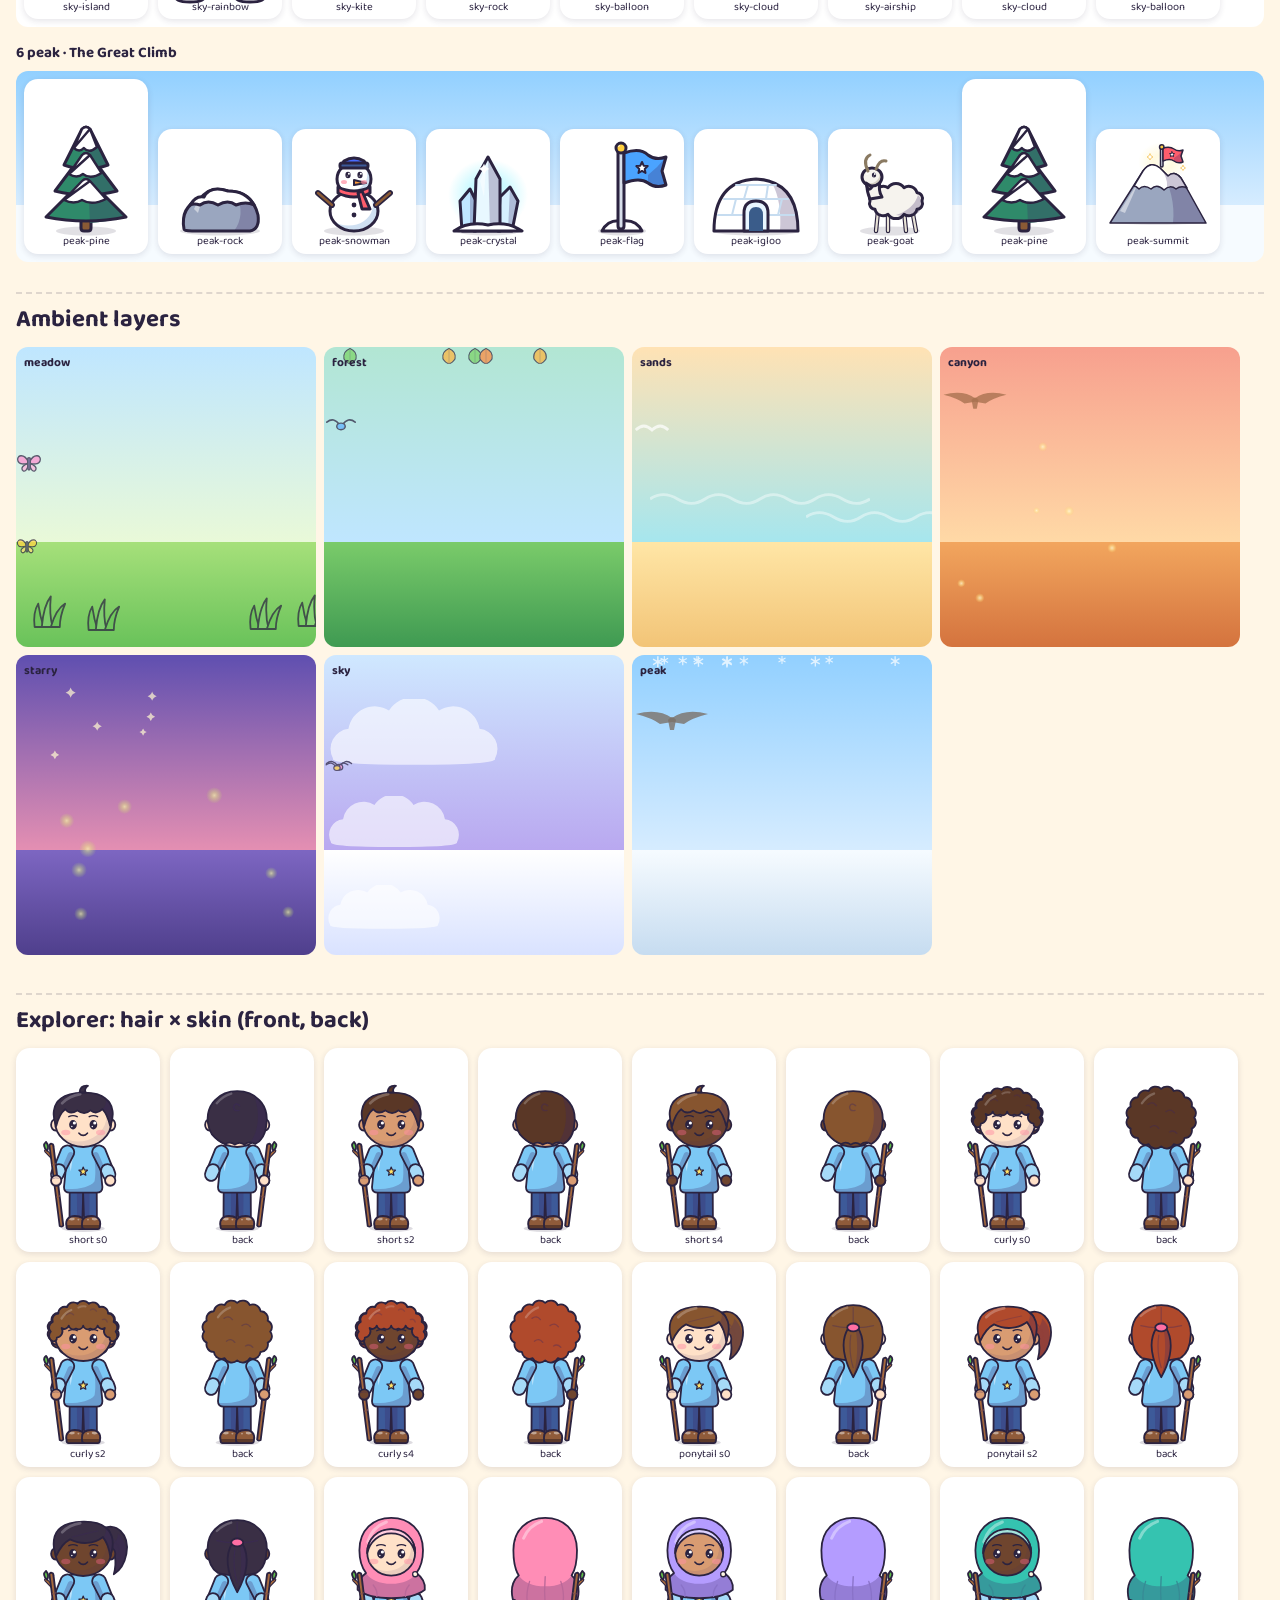
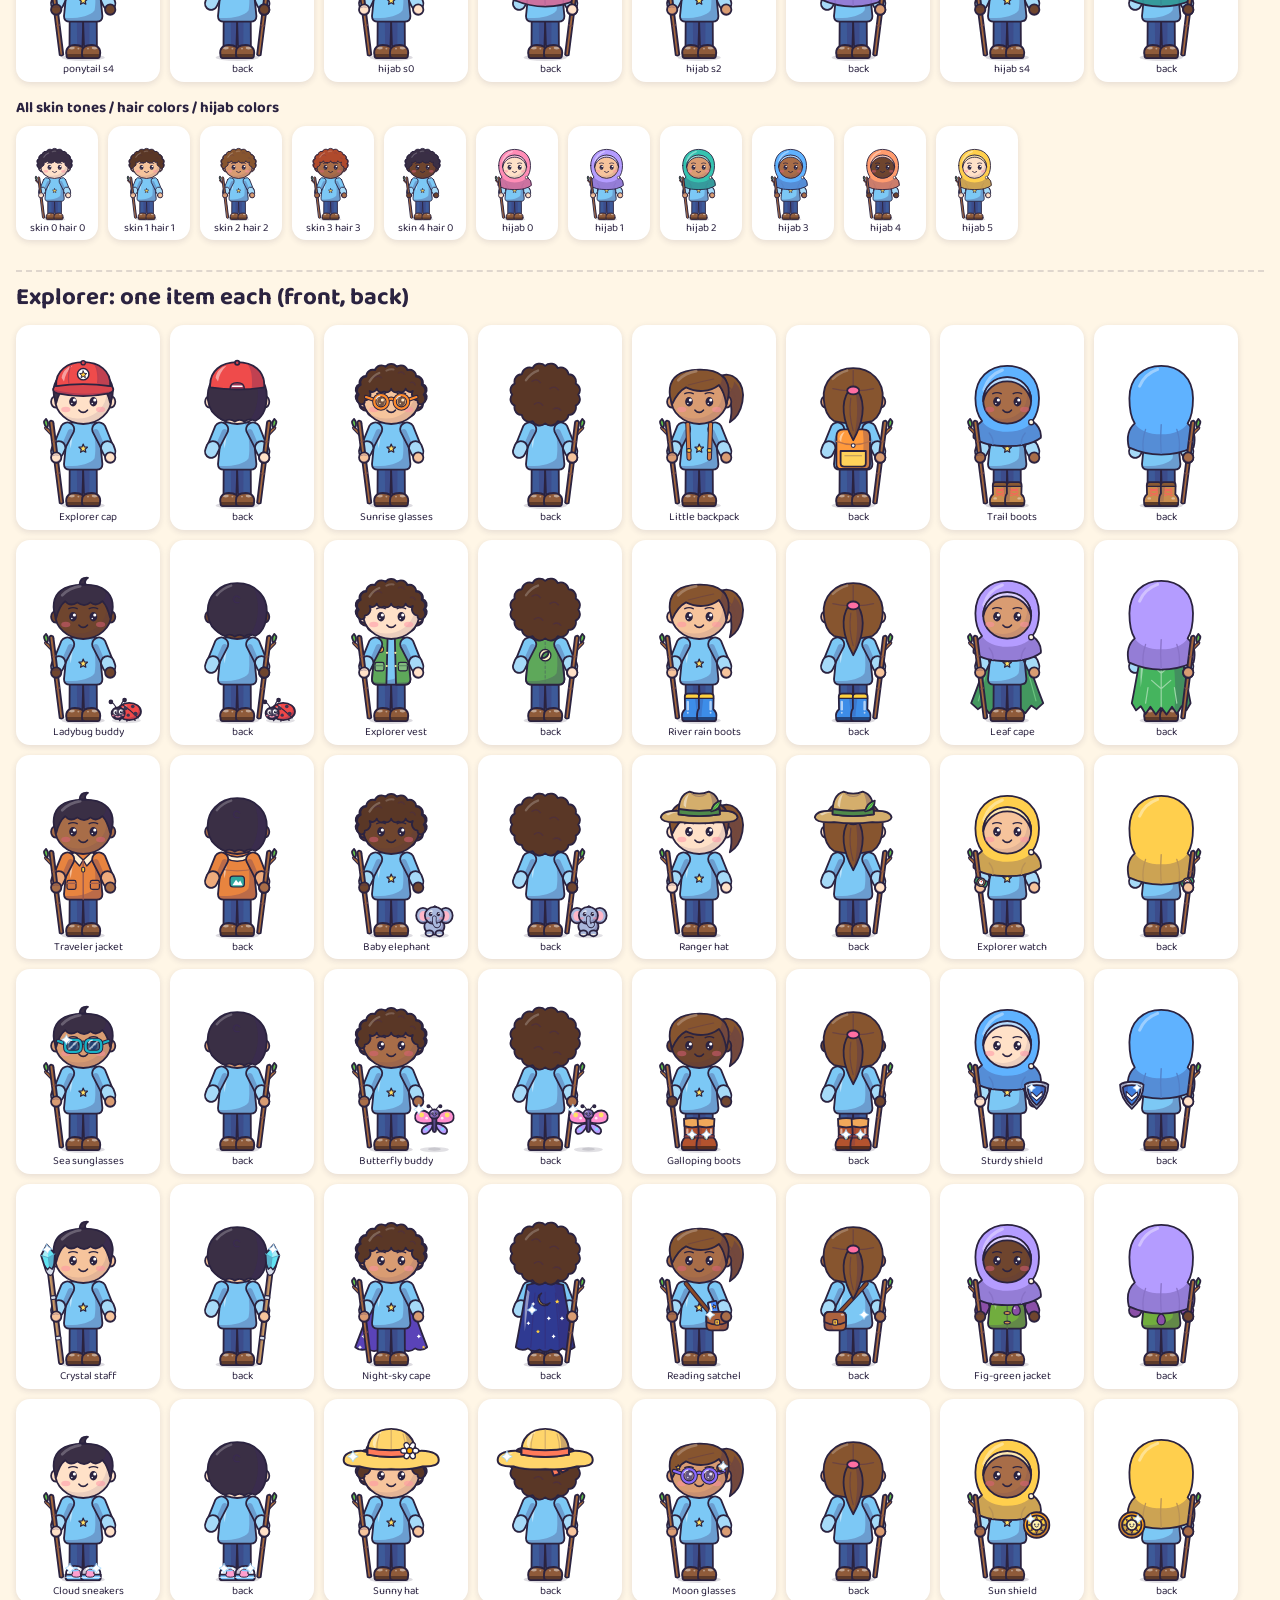
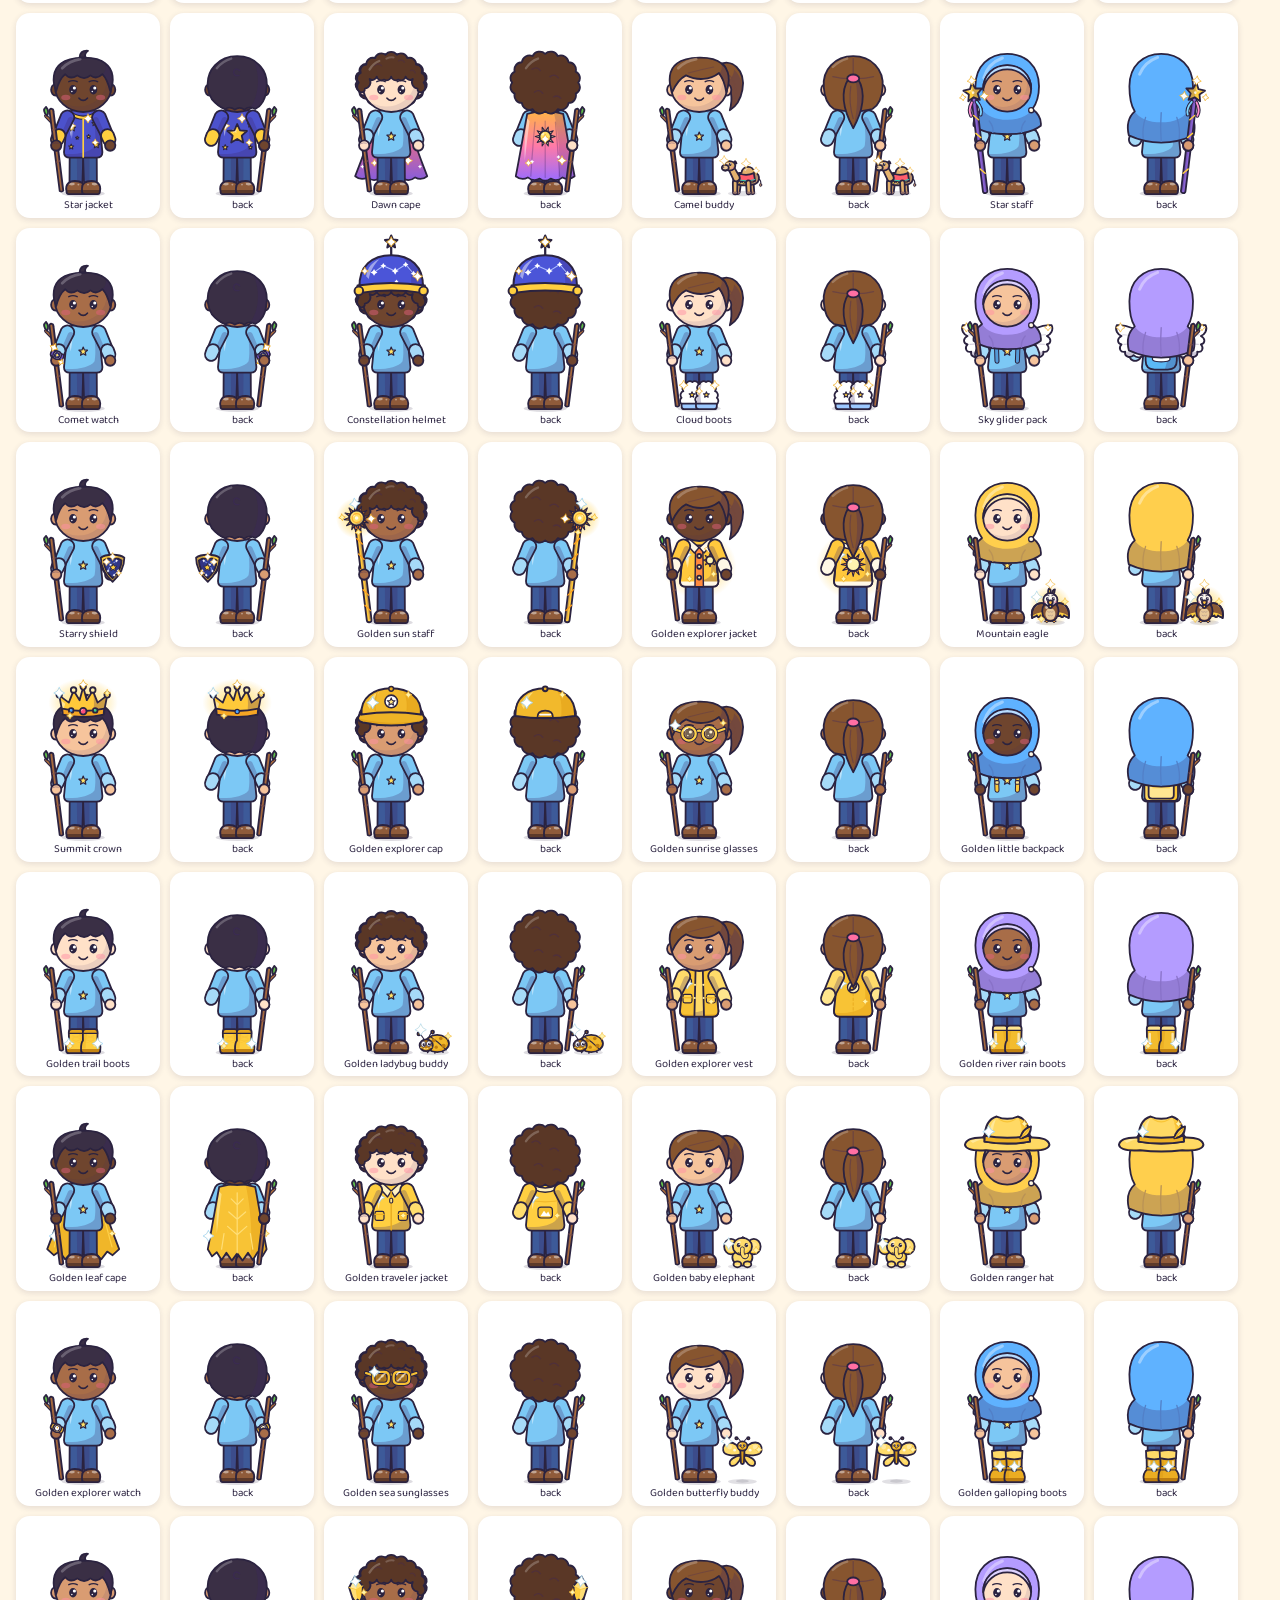
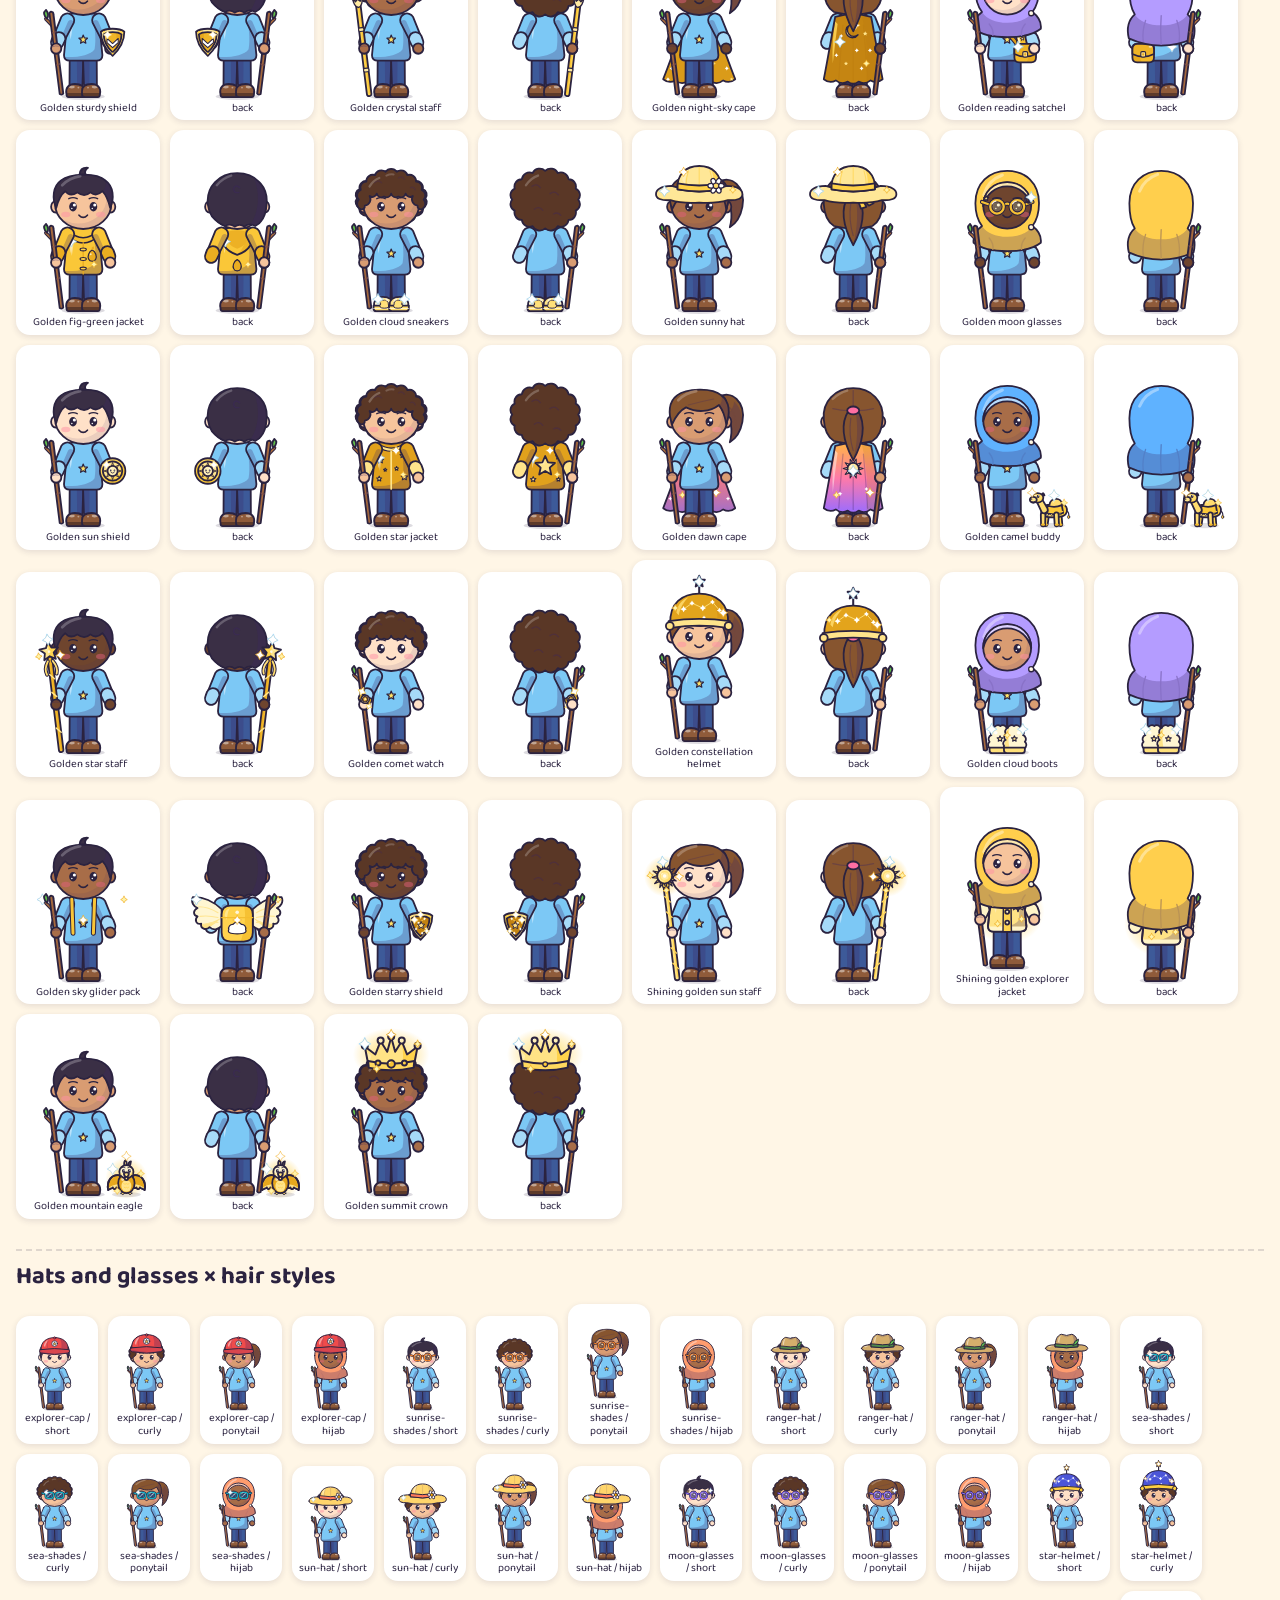
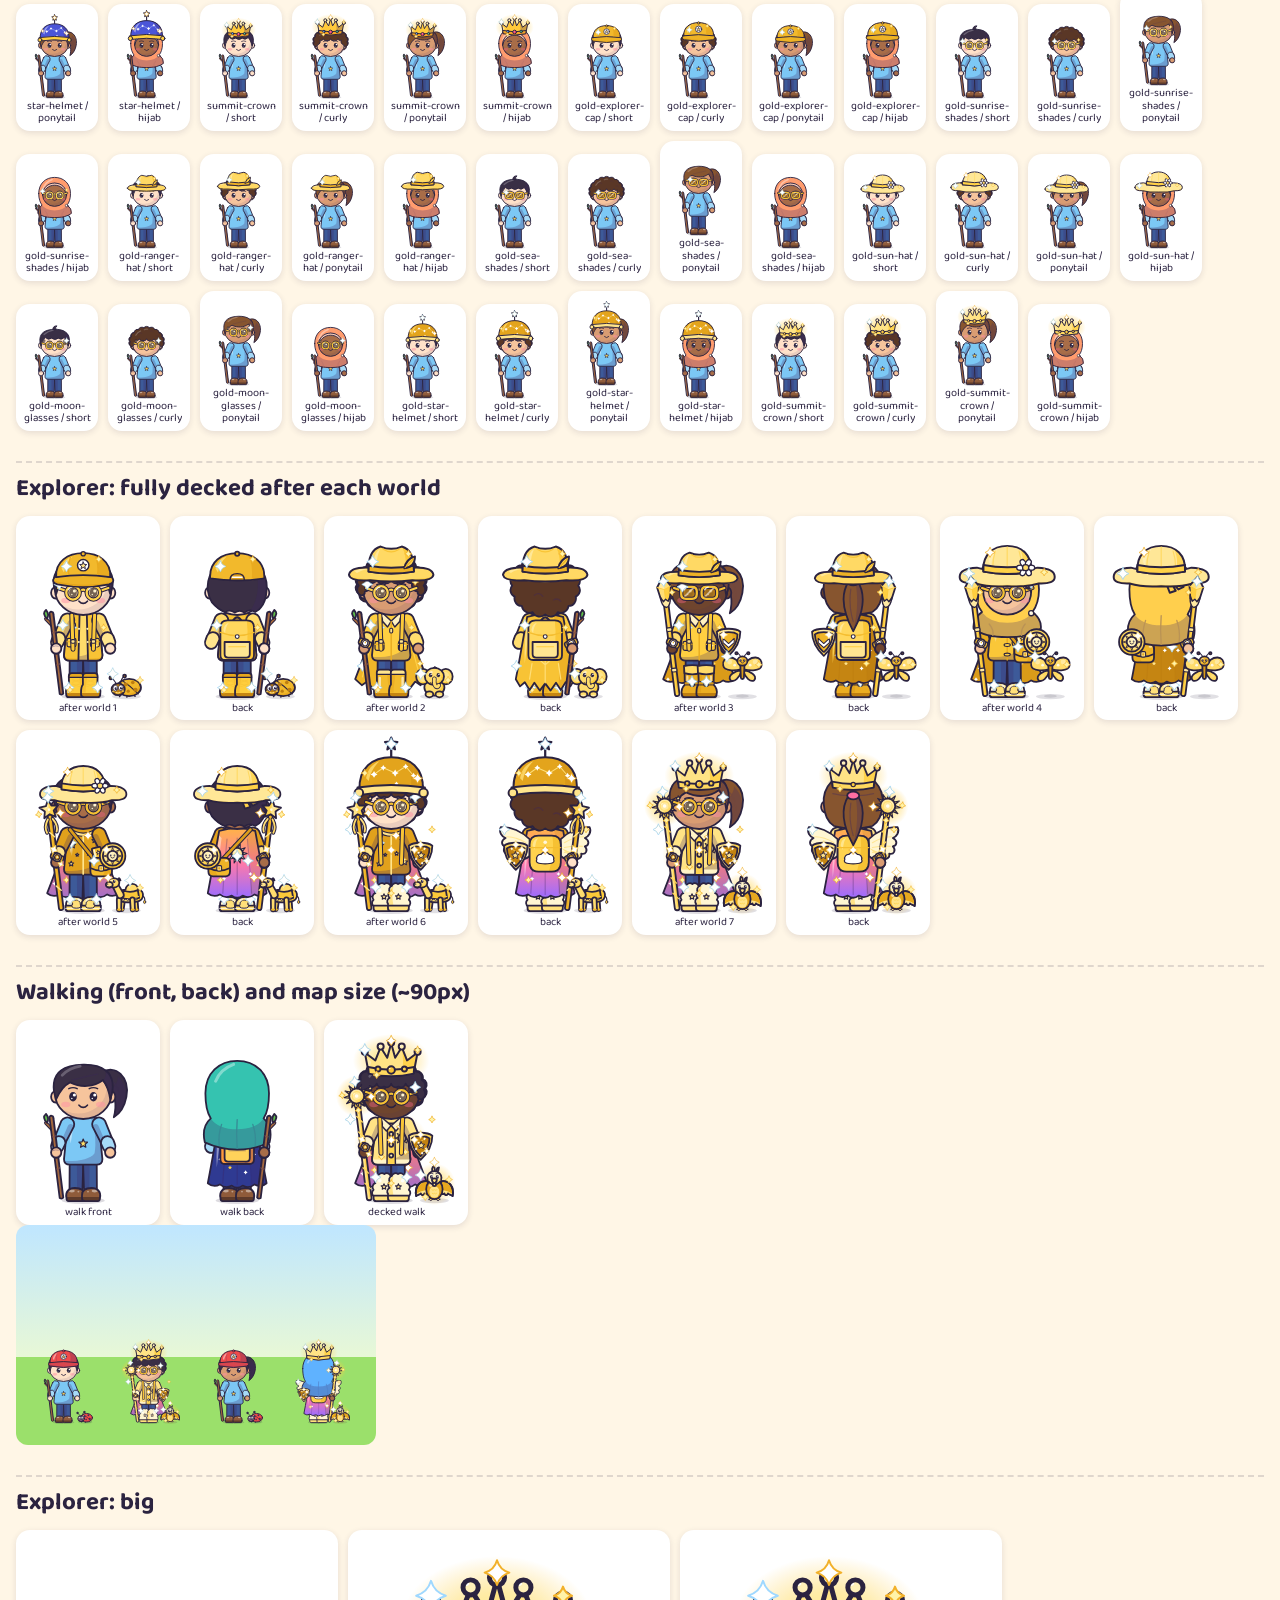
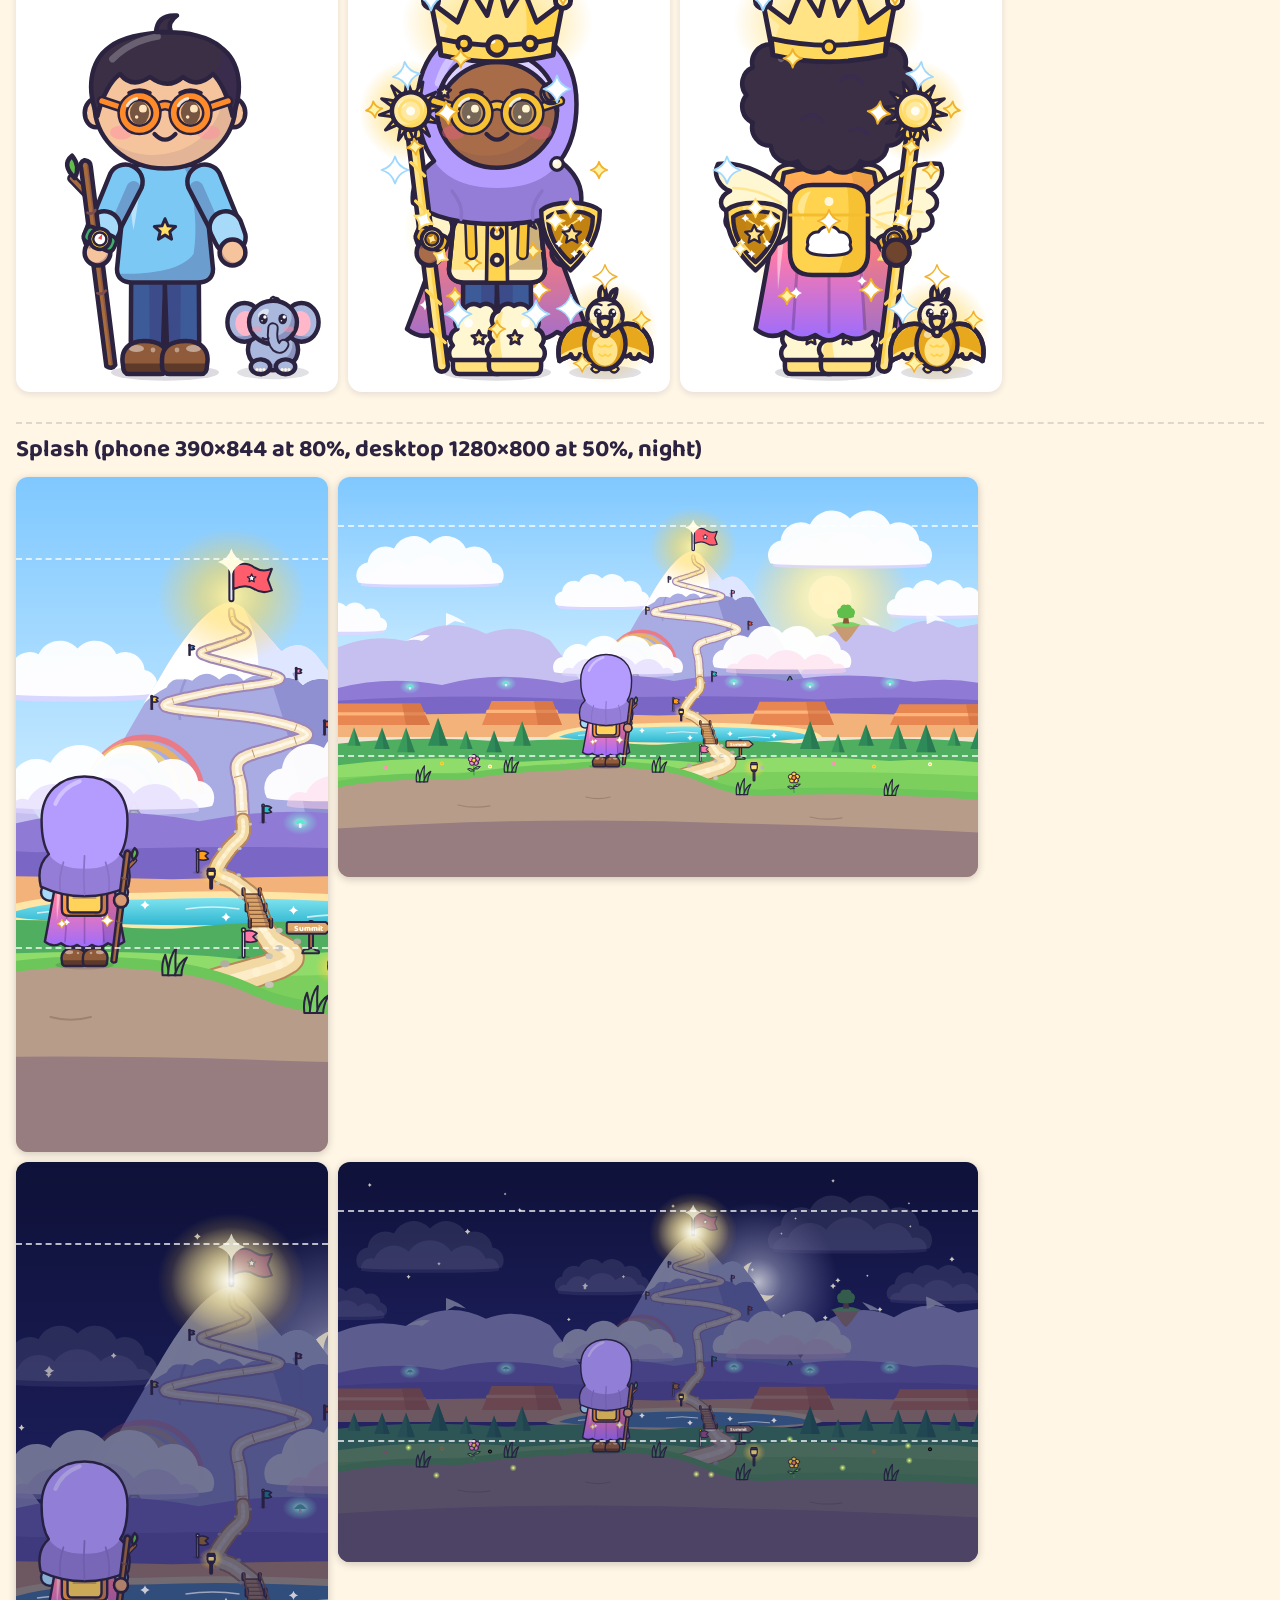
==== commit a43e6335: "Little Hafiz Quest v2.1.0 - Stickers can be stuck on the explorer's shirt; newest finds first in My " ====
--- a/tools/art-gallery.html
+++ b/tools/art-gallery.html
@@ -97,7 +97,7 @@
       const looks = [];
       A.LOOKS.hair.forEach((hair, hi) => [0, 2, 4].forEach((skin, si) => looks.push({ skin, hair, hairColor: (hi + si) % 4, hijabColor: (hi * 2 + si) % 6 })));
       sec('ex-hair', 'Explorer: hair × skin (front, back)', grid(looks.map((l) => cell(A.explorer(l, {}), l.hair + ' s' + l.skin, 'ex') + cell(A.explorer(l, {}, { view: 'back' }), 'back', 'ex')).join('')) +
-        '<h3>All skin tones / hair colours / hijab colours</h3>' + grid([0, 1, 2, 3, 4].map((s) => cell(A.explorer({ skin: s, hair: 'curly', hairColor: s % 4 }, {}), 'skin ' + s + ' hair ' + (s % 4), 'ex tiny')).join('') +
+        '<h3>All skin tones / hair colors / hijab colors</h3>' + grid([0, 1, 2, 3, 4].map((s) => cell(A.explorer({ skin: s, hair: 'curly', hairColor: s % 4 }, {}), 'skin ' + s + ' hair ' + (s % 4), 'ex tiny')).join('') +
         [0, 1, 2, 3, 4, 5].map((c) => cell(A.explorer({ skin: c % 5, hair: 'hijab', hijabColor: c }, {}), 'hijab ' + c, 'ex tiny')).join('')));
 
       // each item on the explorer
--- a/css/art.css
+++ b/css/art.css
@@ -392,3 +392,112 @@
     display: none;
   }
 }
+
+/* ---------- splash: the explorer's idle routine (one 18 s loop) ----------
+ * back view: hop hop … raise the staff towards the summit … look left and right
+ * then turn round (squash and swap to the front view), wave at us, and turn back.
+ * Without animation (reduced motion) only the back view shows. */
+.lhq-splash .sp-ex,
+.lhq-splash .sp-exb,
+.lhq-splash .sp-exf {
+  transform-box: fill-box;
+  transform-origin: 50% 100%;
+}
+.lhq-splash .sp-exf {
+  opacity: 0;
+}
+.lhq-splash .sp-ex {
+  animation: sp-hop 18s ease-in-out infinite;
+}
+.lhq-splash .sp-exb {
+  animation: sp-turnb 18s ease-in-out infinite;
+}
+.lhq-splash .sp-exf {
+  animation: sp-turnf 18s ease-in-out infinite;
+}
+.lhq-splash .sp-exb .ex-arm-r {
+  animation: sp-raise 18s ease-in-out infinite;
+}
+.lhq-splash .sp-exb .ex-head {
+  animation: sp-look 18s ease-in-out infinite;
+}
+.lhq-splash .sp-exf .ex-arm-l {
+  animation: sp-wave 18s ease-in-out infinite;
+}
+@keyframes sp-hop {
+  0%, 6%, 9.5%, 13%, 100% { transform: translateY(0) scale(1, 1); }
+  6.6% { transform: translateY(0) scale(1.04, 0.95); }
+  7.8% { transform: translateY(-26px) scale(0.97, 1.04); }
+  9% { transform: translateY(0) scale(1.03, 0.96); }
+  10.2% { transform: translateY(0) scale(1.04, 0.95); }
+  11.4% { transform: translateY(-20px) scale(0.97, 1.04); }
+  12.6% { transform: translateY(0) scale(1.03, 0.97); }
+  52% { transform: translateY(0); }
+  54% { transform: translateY(-12px); }
+  56% { transform: translateY(0); }
+}
+@keyframes sp-raise {
+  0%, 16%, 30%, 100% { transform: rotate(0deg); }
+  19%, 27% { transform: rotate(-128deg); }
+  23% { transform: rotate(-140deg); }
+}
+@keyframes sp-look {
+  0%, 32%, 46%, 100% { transform: rotate(0deg); }
+  35%, 38% { transform: rotate(-9deg) translateX(-3px); }
+  41%, 44% { transform: rotate(9deg) translateX(3px); }
+}
+@keyframes sp-turnb {
+  0%, 48%, 74%, 100% { transform: scaleX(1); opacity: 1; }
+  50% { transform: scaleX(0.06); opacity: 1; }
+  50.1%, 71.9% { transform: scaleX(0.06); opacity: 0; }
+  72% { transform: scaleX(0.06); opacity: 1; }
+}
+@keyframes sp-turnf {
+  0%, 49.9%, 72.1%, 100% { transform: scaleX(0.06); opacity: 0; }
+  50% { transform: scaleX(0.06); opacity: 1; }
+  52%, 70% { transform: scaleX(1); opacity: 1; }
+  72% { transform: scaleX(0.06); opacity: 1; }
+}
+@keyframes sp-wave {
+  0%, 54%, 68%, 100% { transform: rotate(0deg); }
+  56%, 60%, 64% { transform: rotate(-132deg); }
+  58%, 62%, 66% { transform: rotate(-104deg); }
+}
+
+/* ---------- v2.1 map life: turning sails, lighthouse beam, smoke, ripples, rolling weeds ---------- */
+.pr-spin,
+.pr-beam,
+.pr-roll {
+  transform-box: fill-box;
+  transform-origin: 50% 50%;
+}
+.pr-spin {
+  animation: lhq-spin 8s linear infinite;
+}
+.pr-beam {
+  animation: lhq-beam 6s ease-in-out infinite;
+}
+.pr-roll {
+  animation: lhq-spin 3s linear infinite;
+}
+.pr-smoke {
+  animation: lhq-smoke 3.6s ease-out infinite;
+}
+.pr-ripple {
+  transform-box: fill-box;
+  transform-origin: 50% 50%;
+  animation: lhq-ripple 3s ease-in-out infinite;
+}
+@keyframes lhq-beam {
+  0%, 100% { transform: scaleX(1); opacity: 1; }
+  50% { transform: scaleX(0.15); opacity: 0.4; }
+}
+@keyframes lhq-smoke {
+  0% { transform: translateY(6px); opacity: 0; }
+  30% { opacity: 1; }
+  100% { transform: translate(6px, -14px); opacity: 0; }
+}
+@keyframes lhq-ripple {
+  0%, 100% { transform: scale(1); opacity: 0.6; }
+  50% { transform: scale(1.12); opacity: 1; }
+}
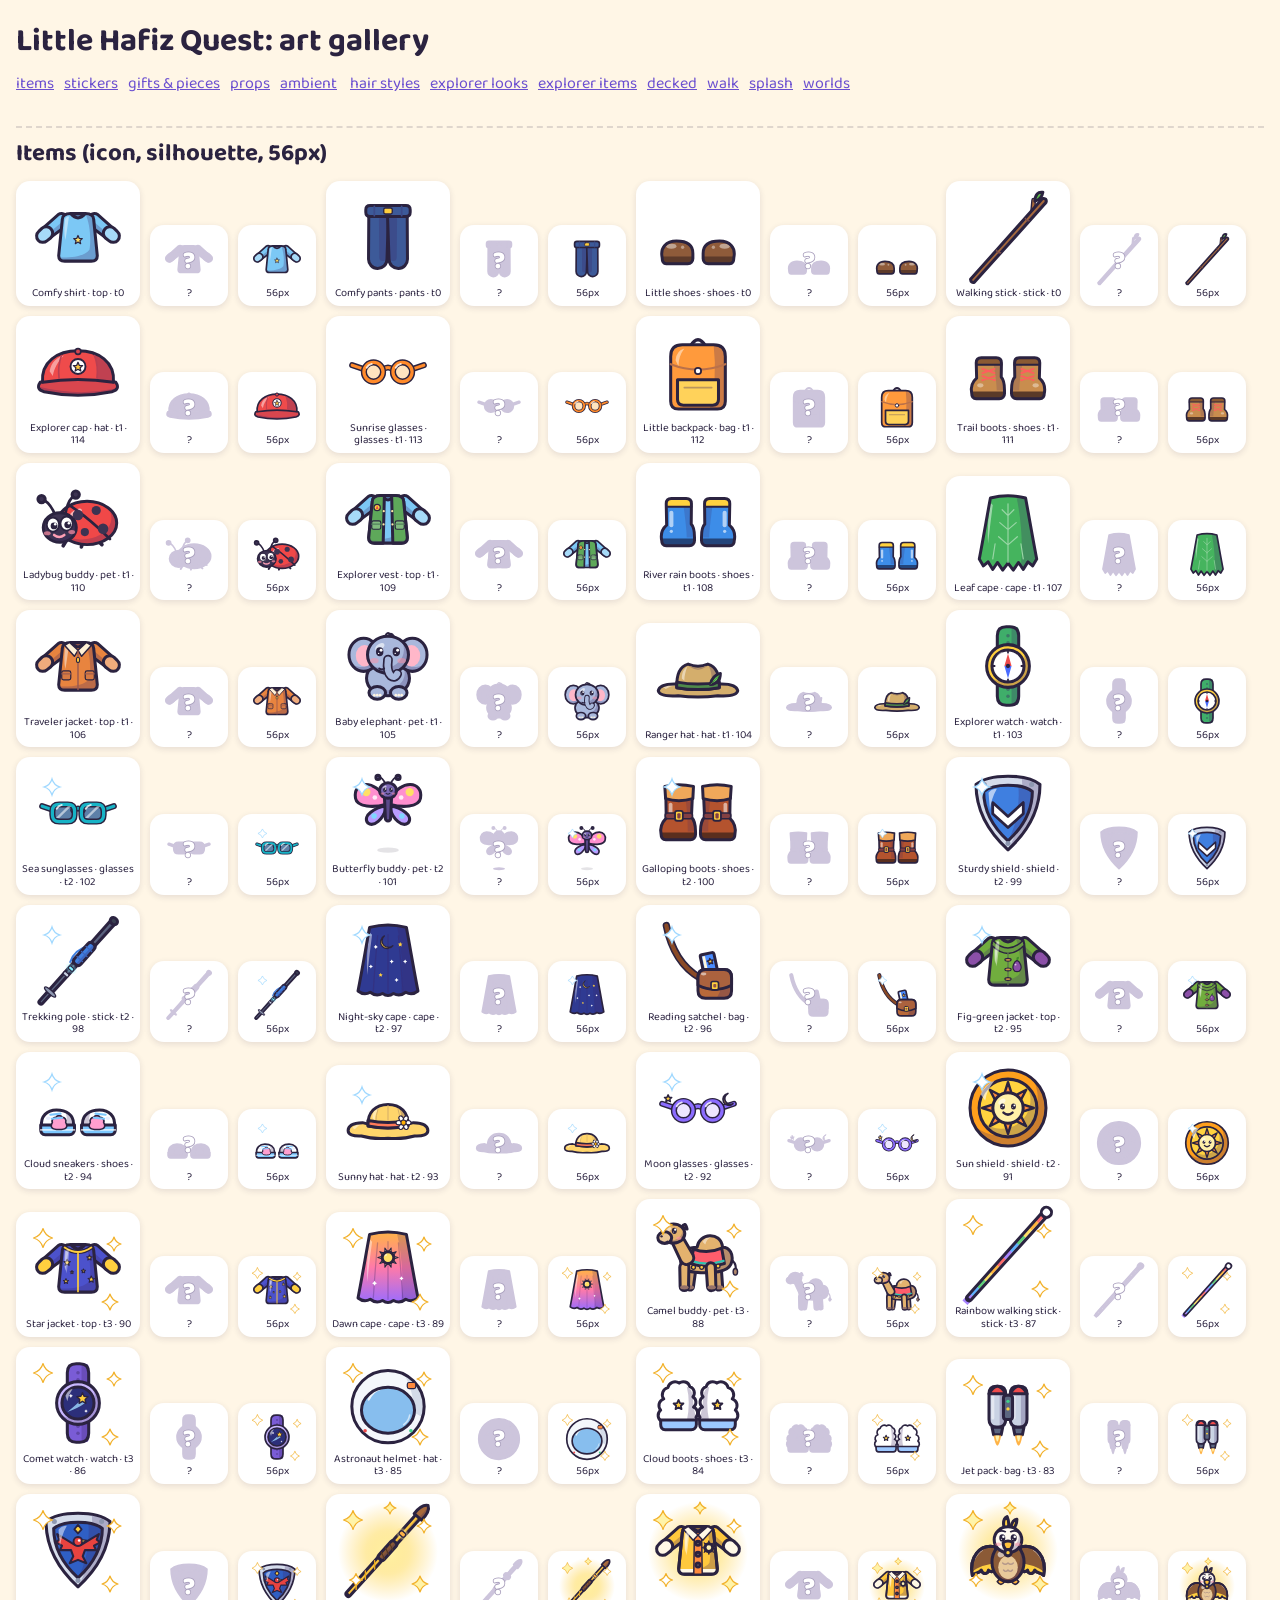
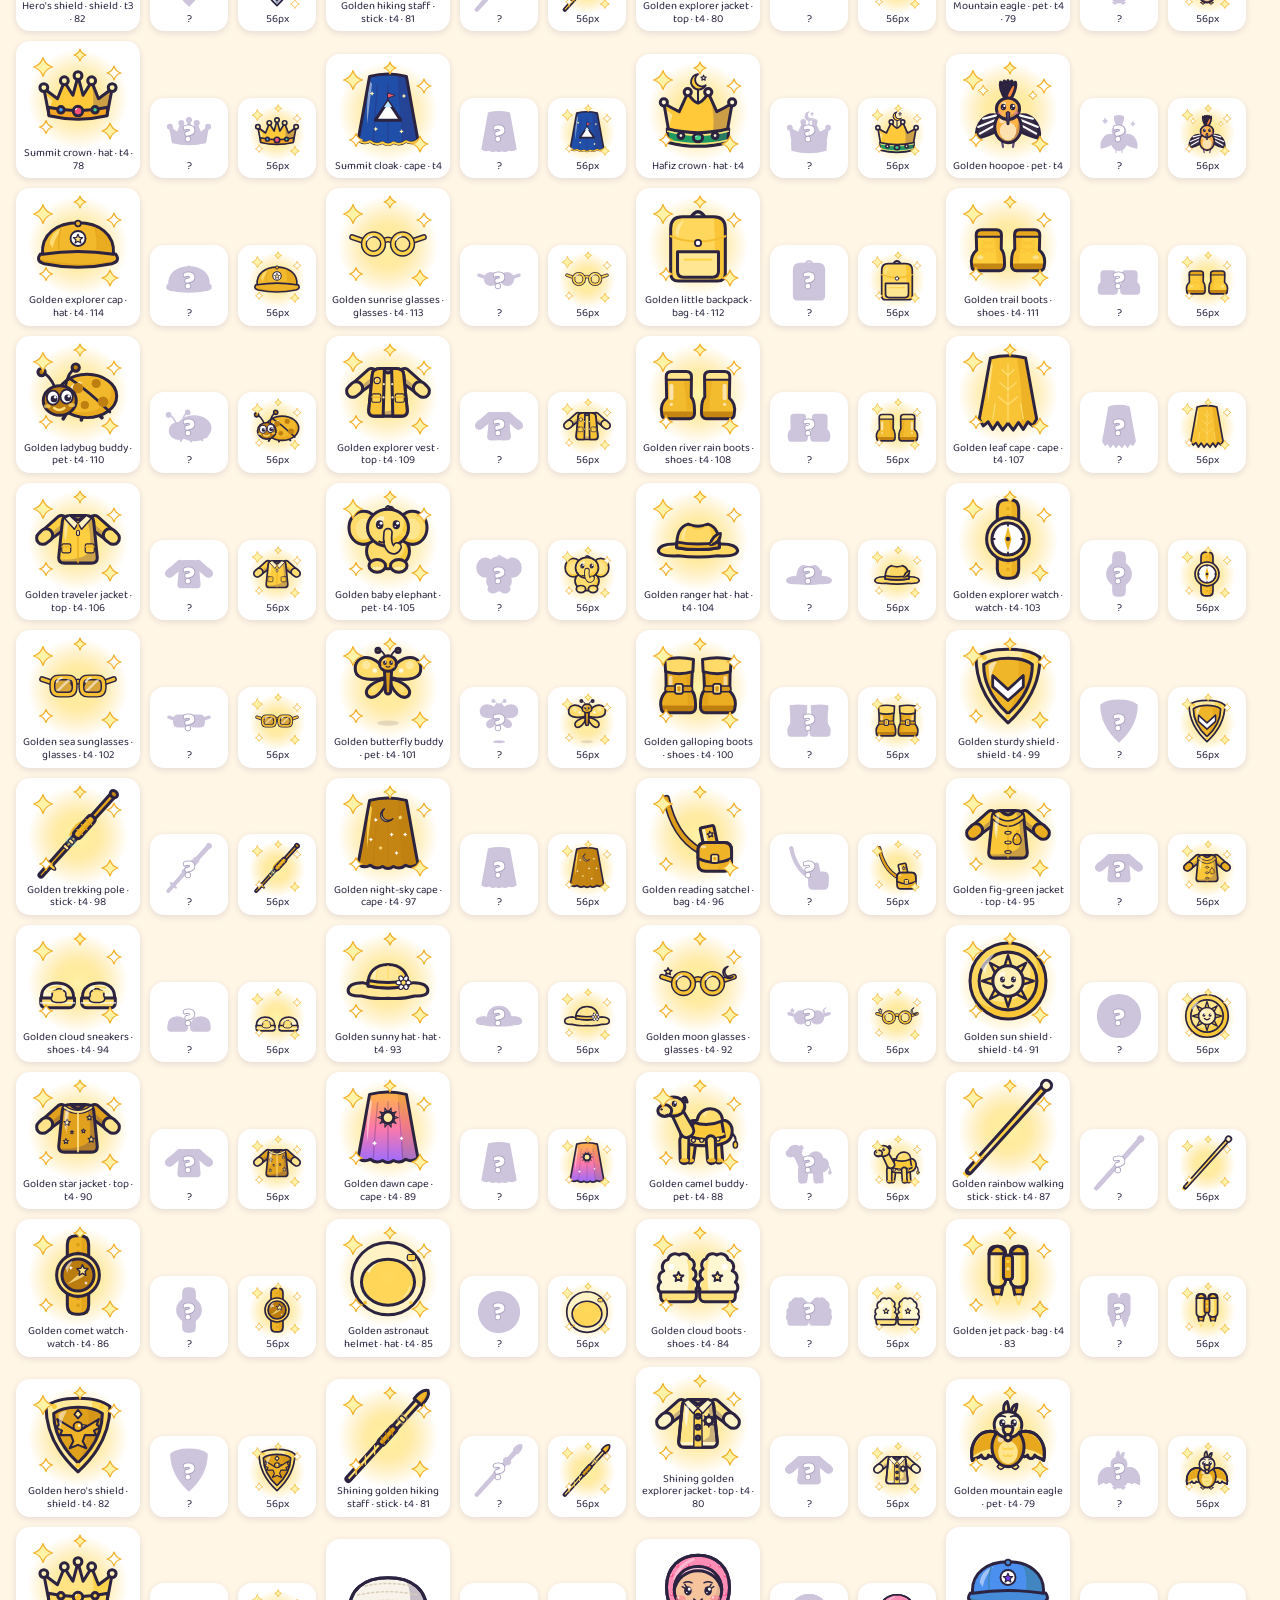
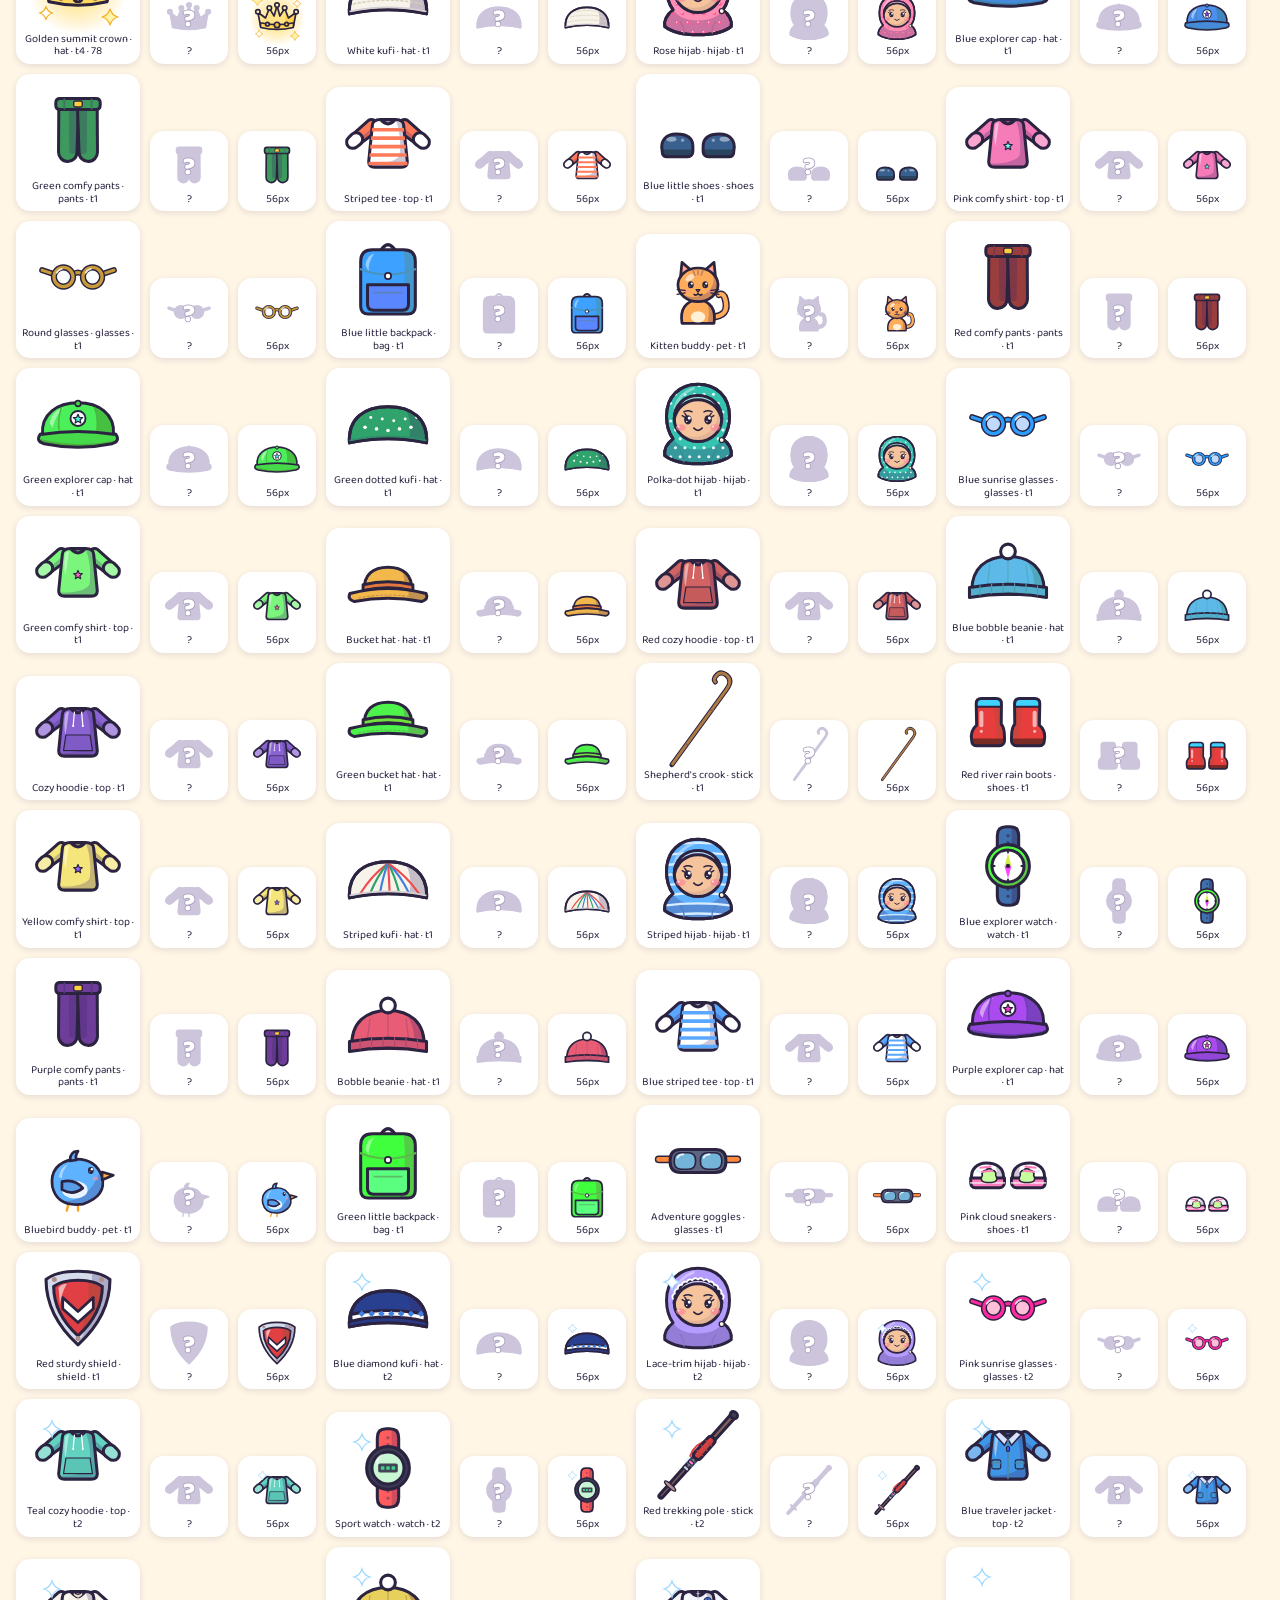
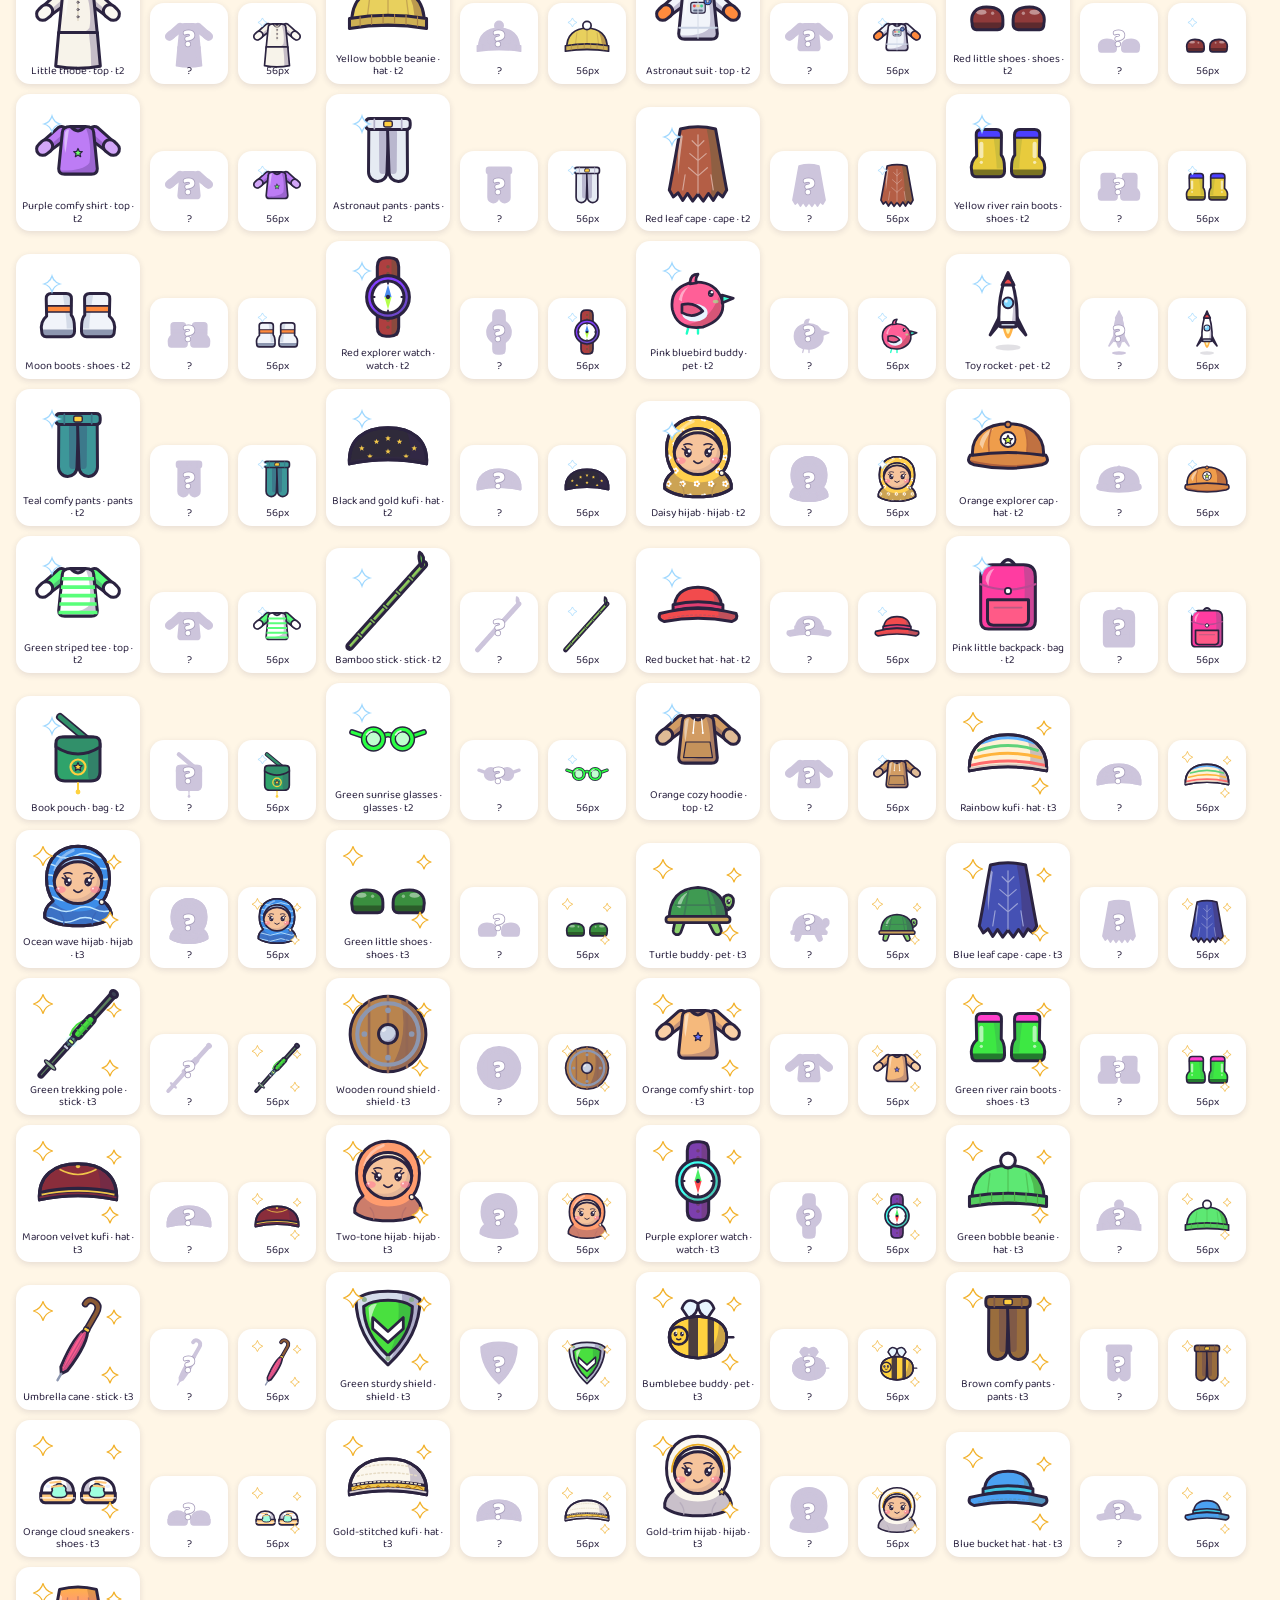
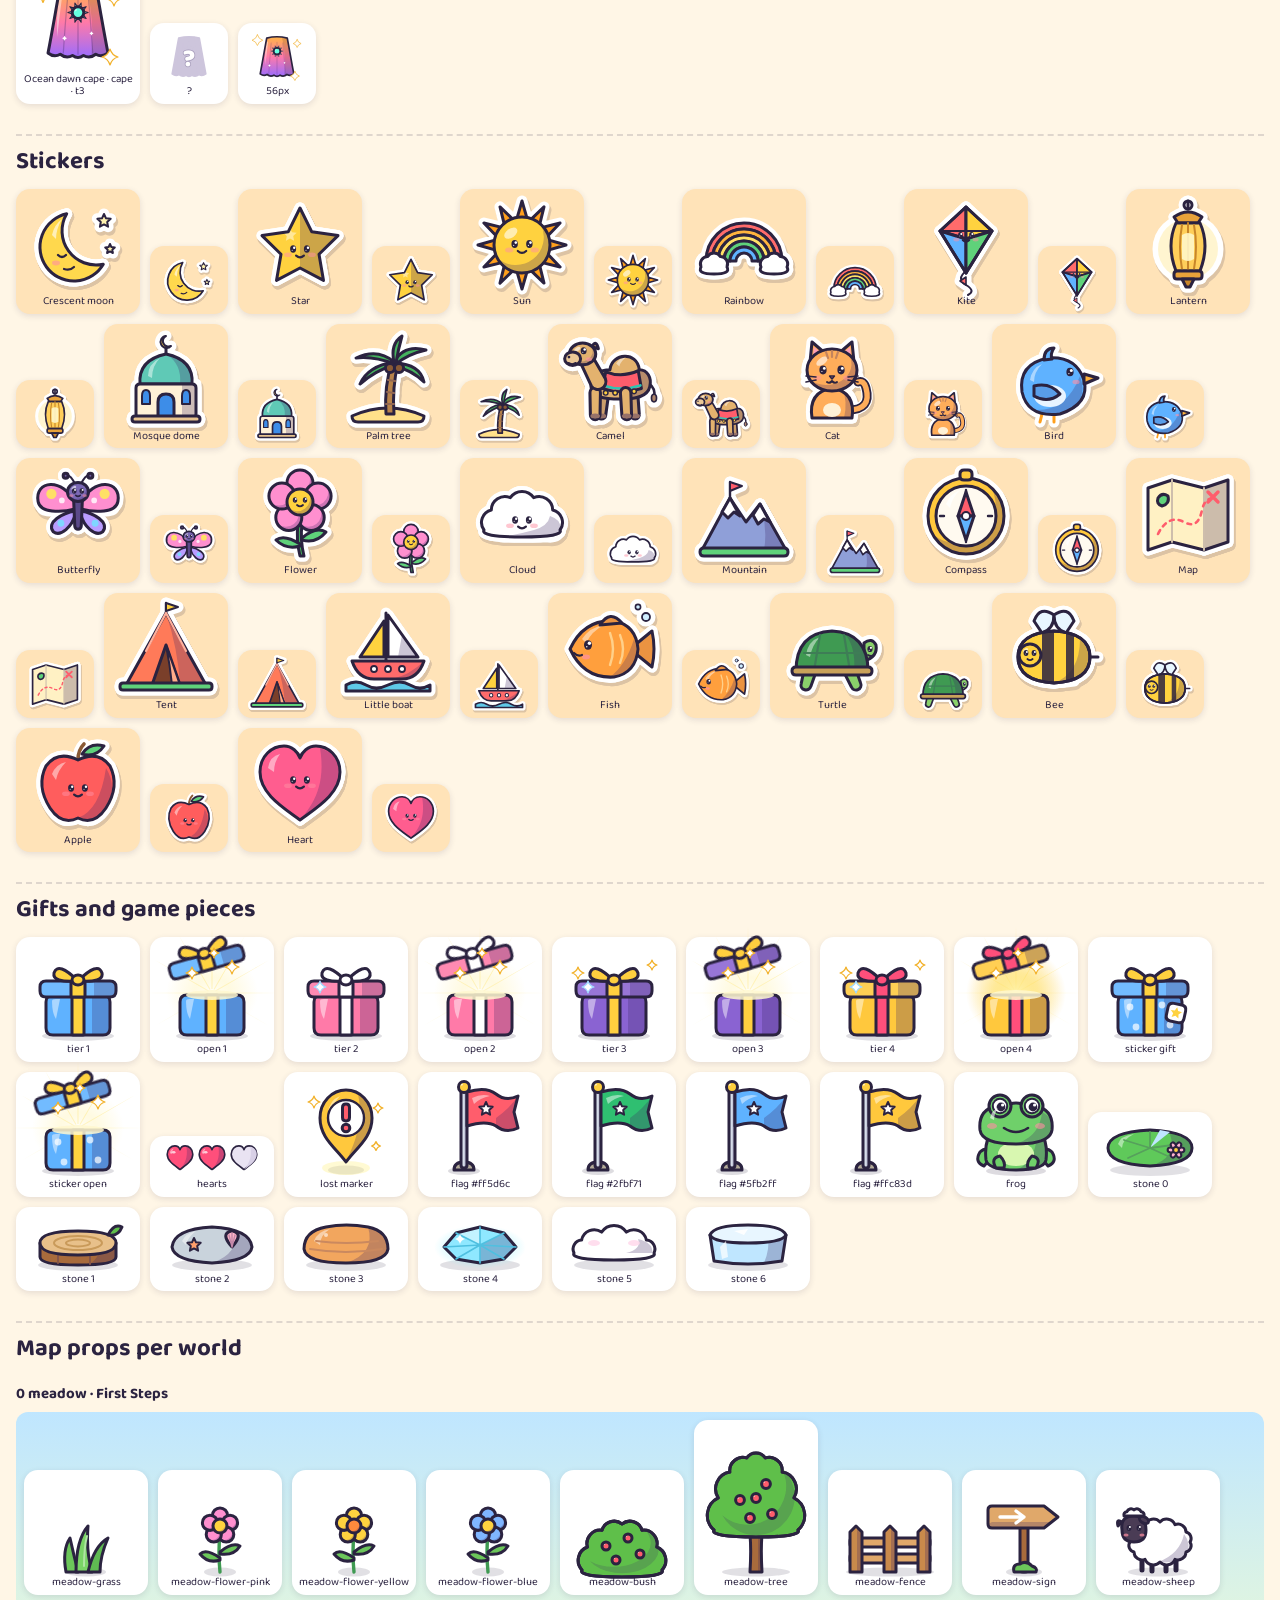
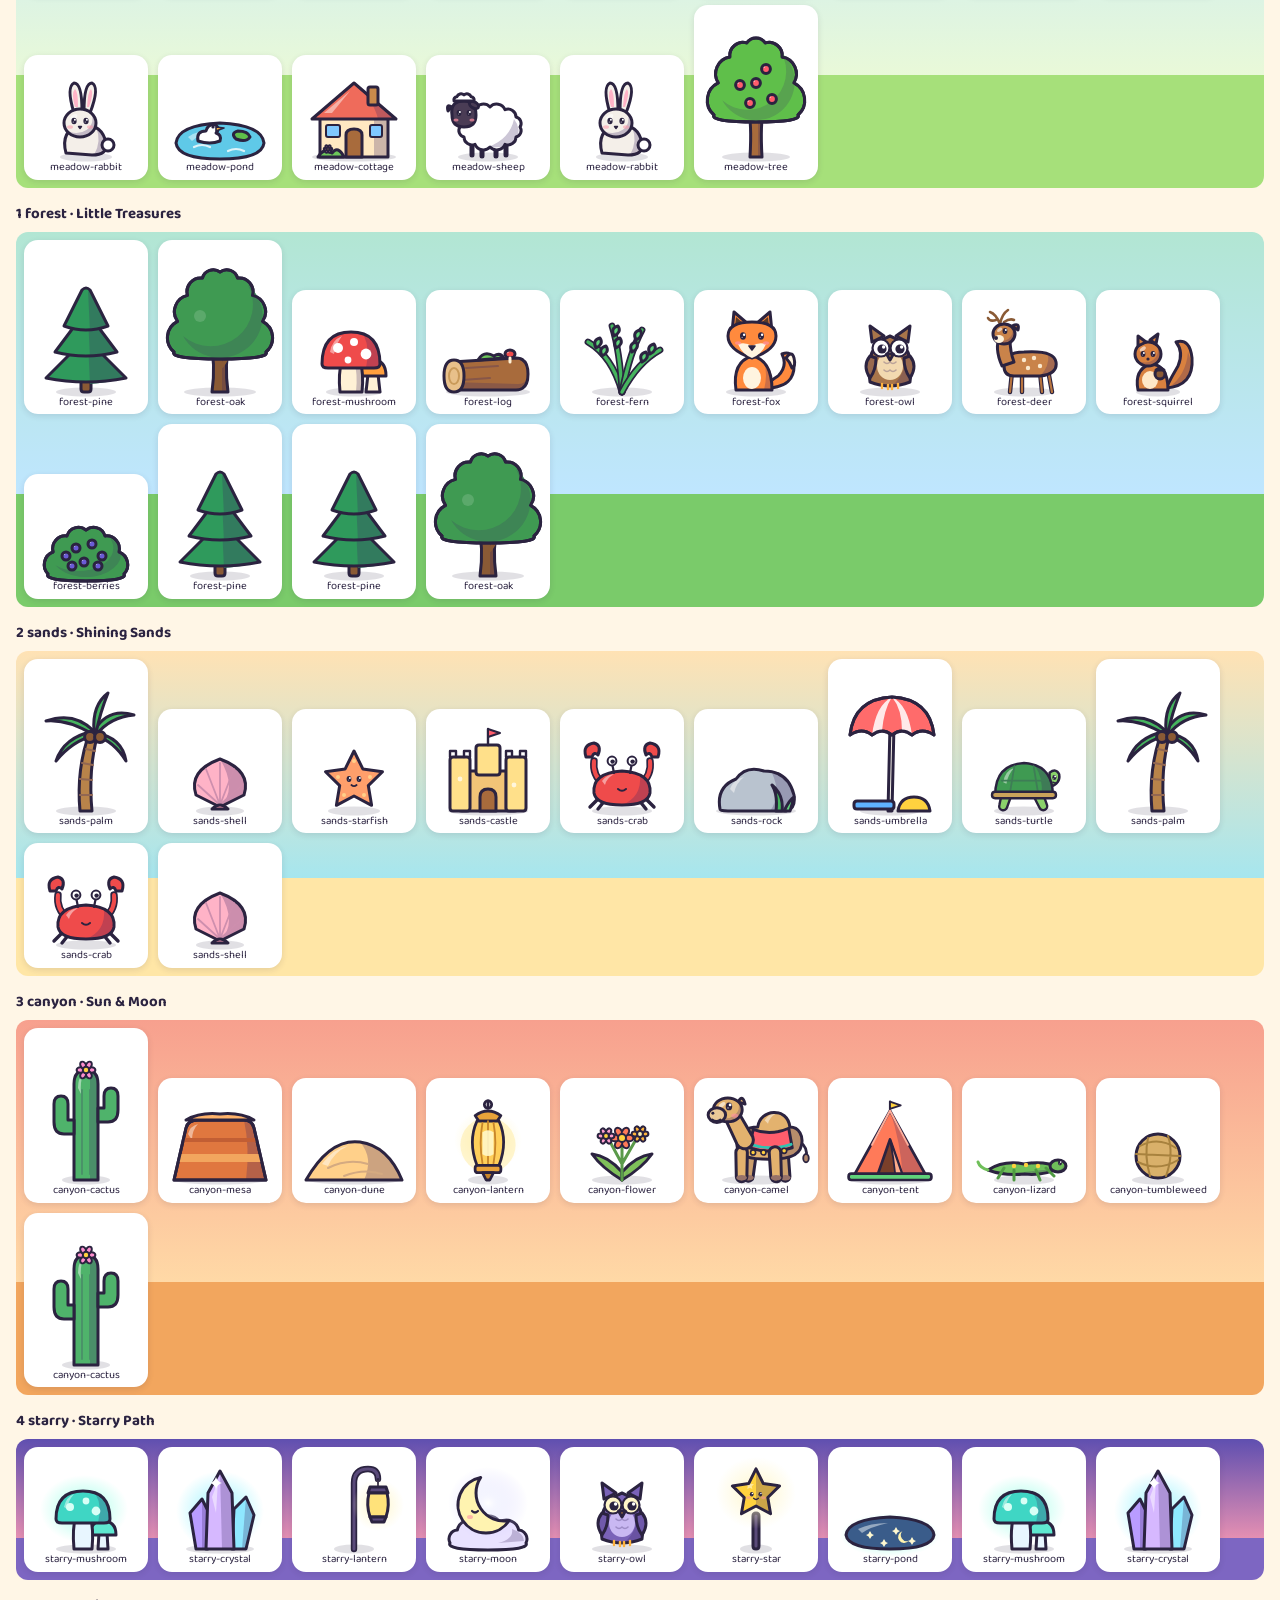
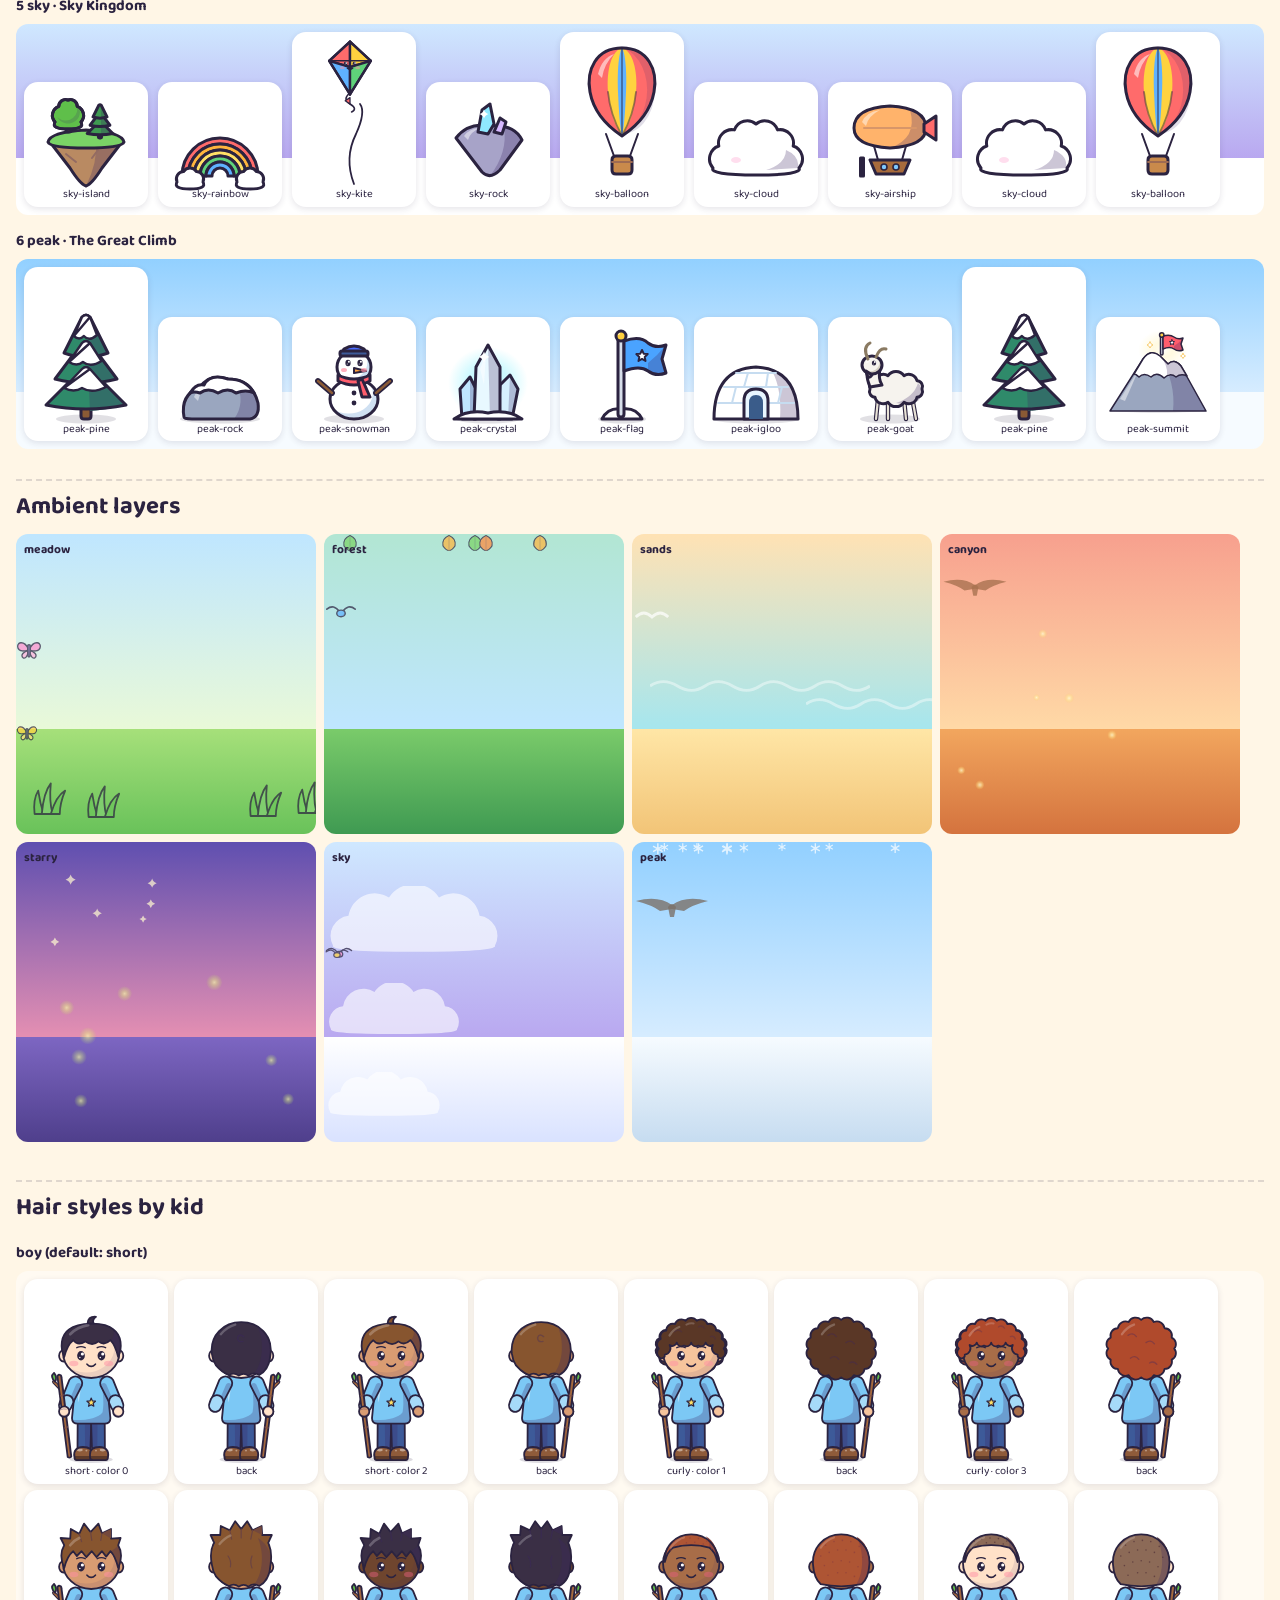
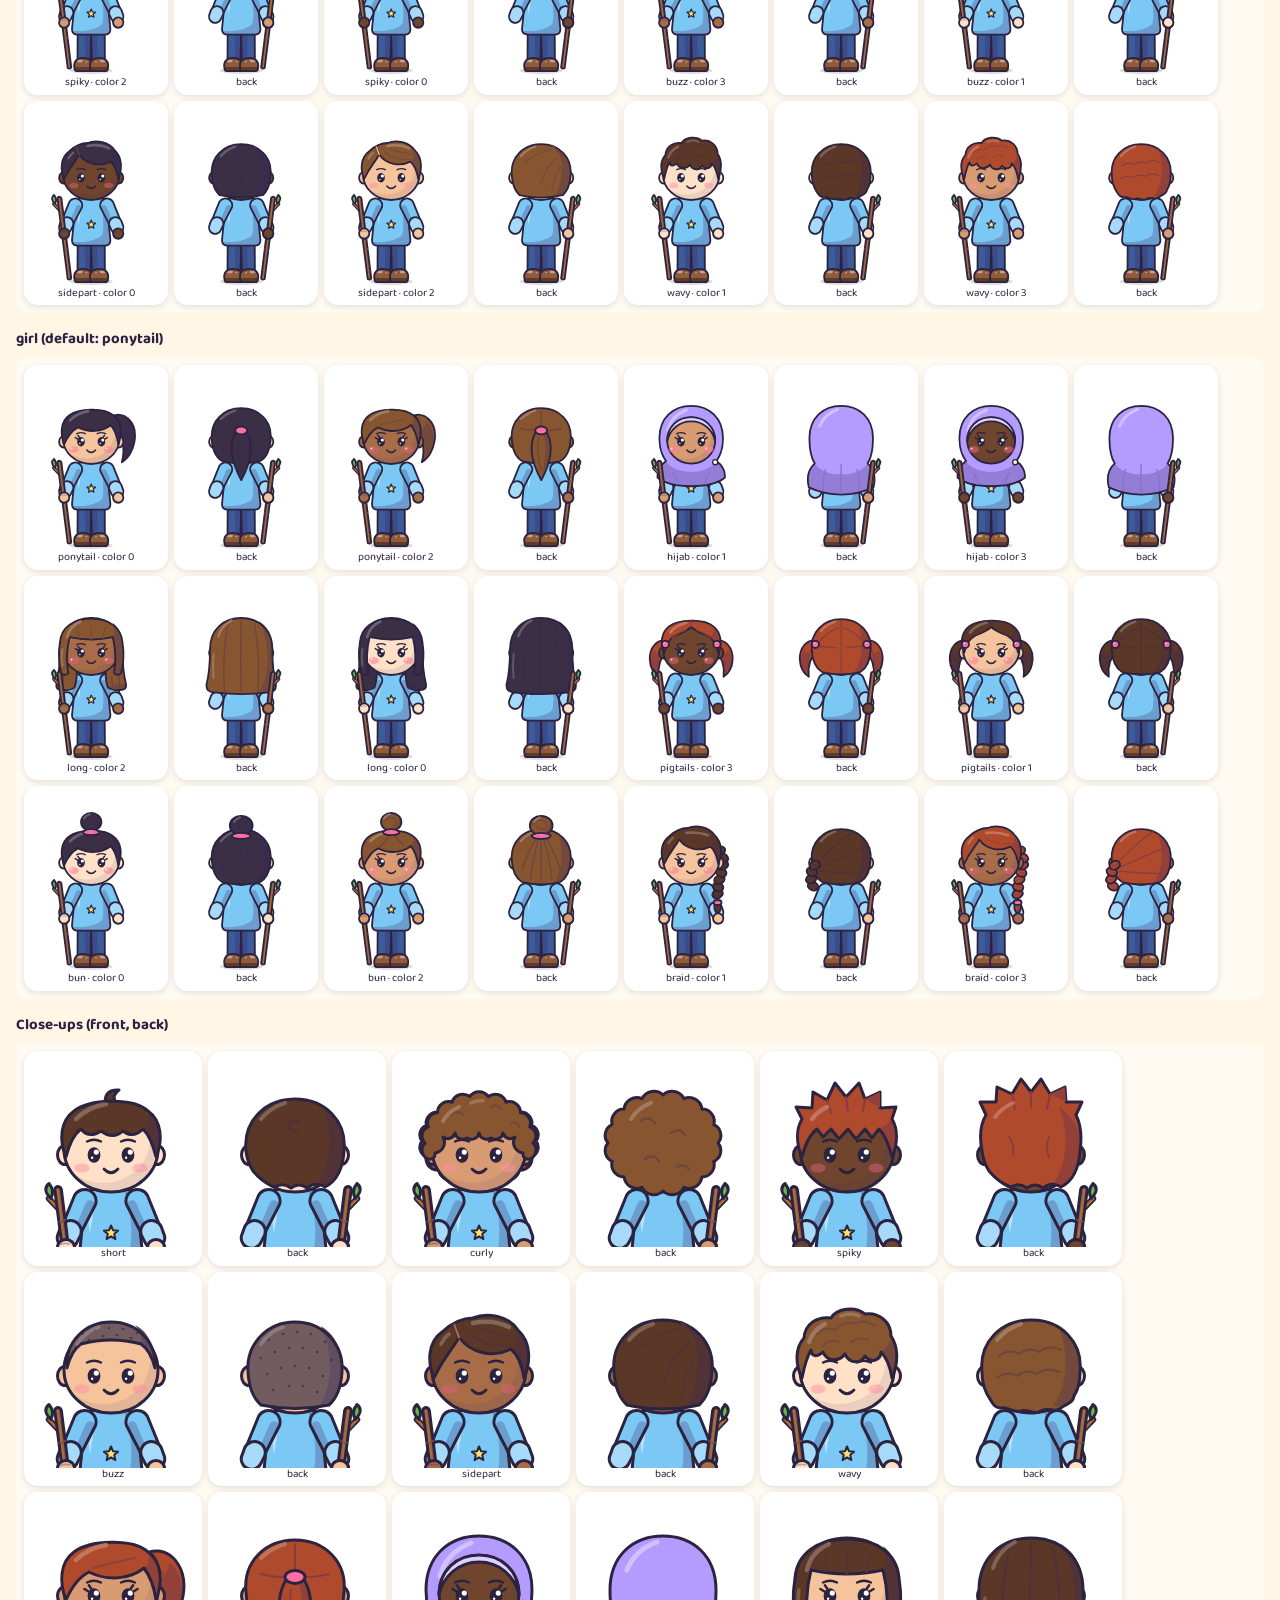
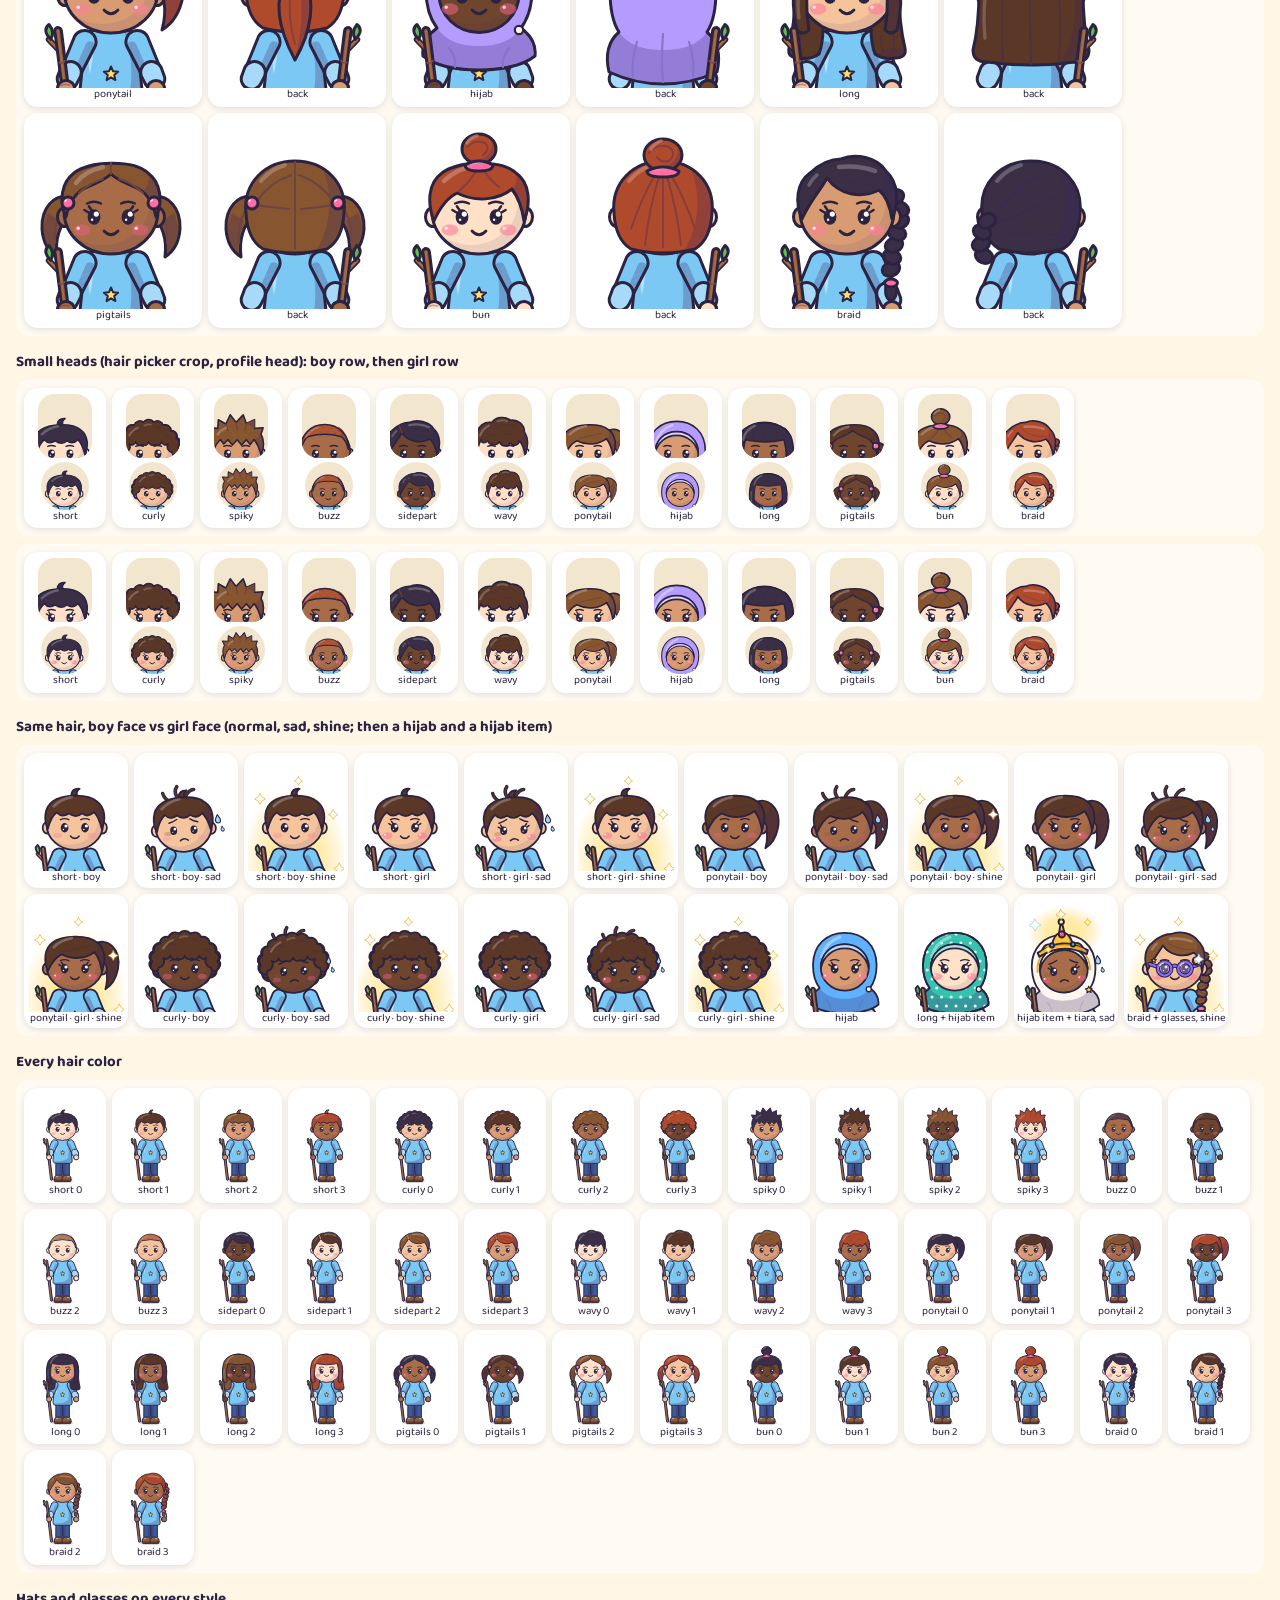
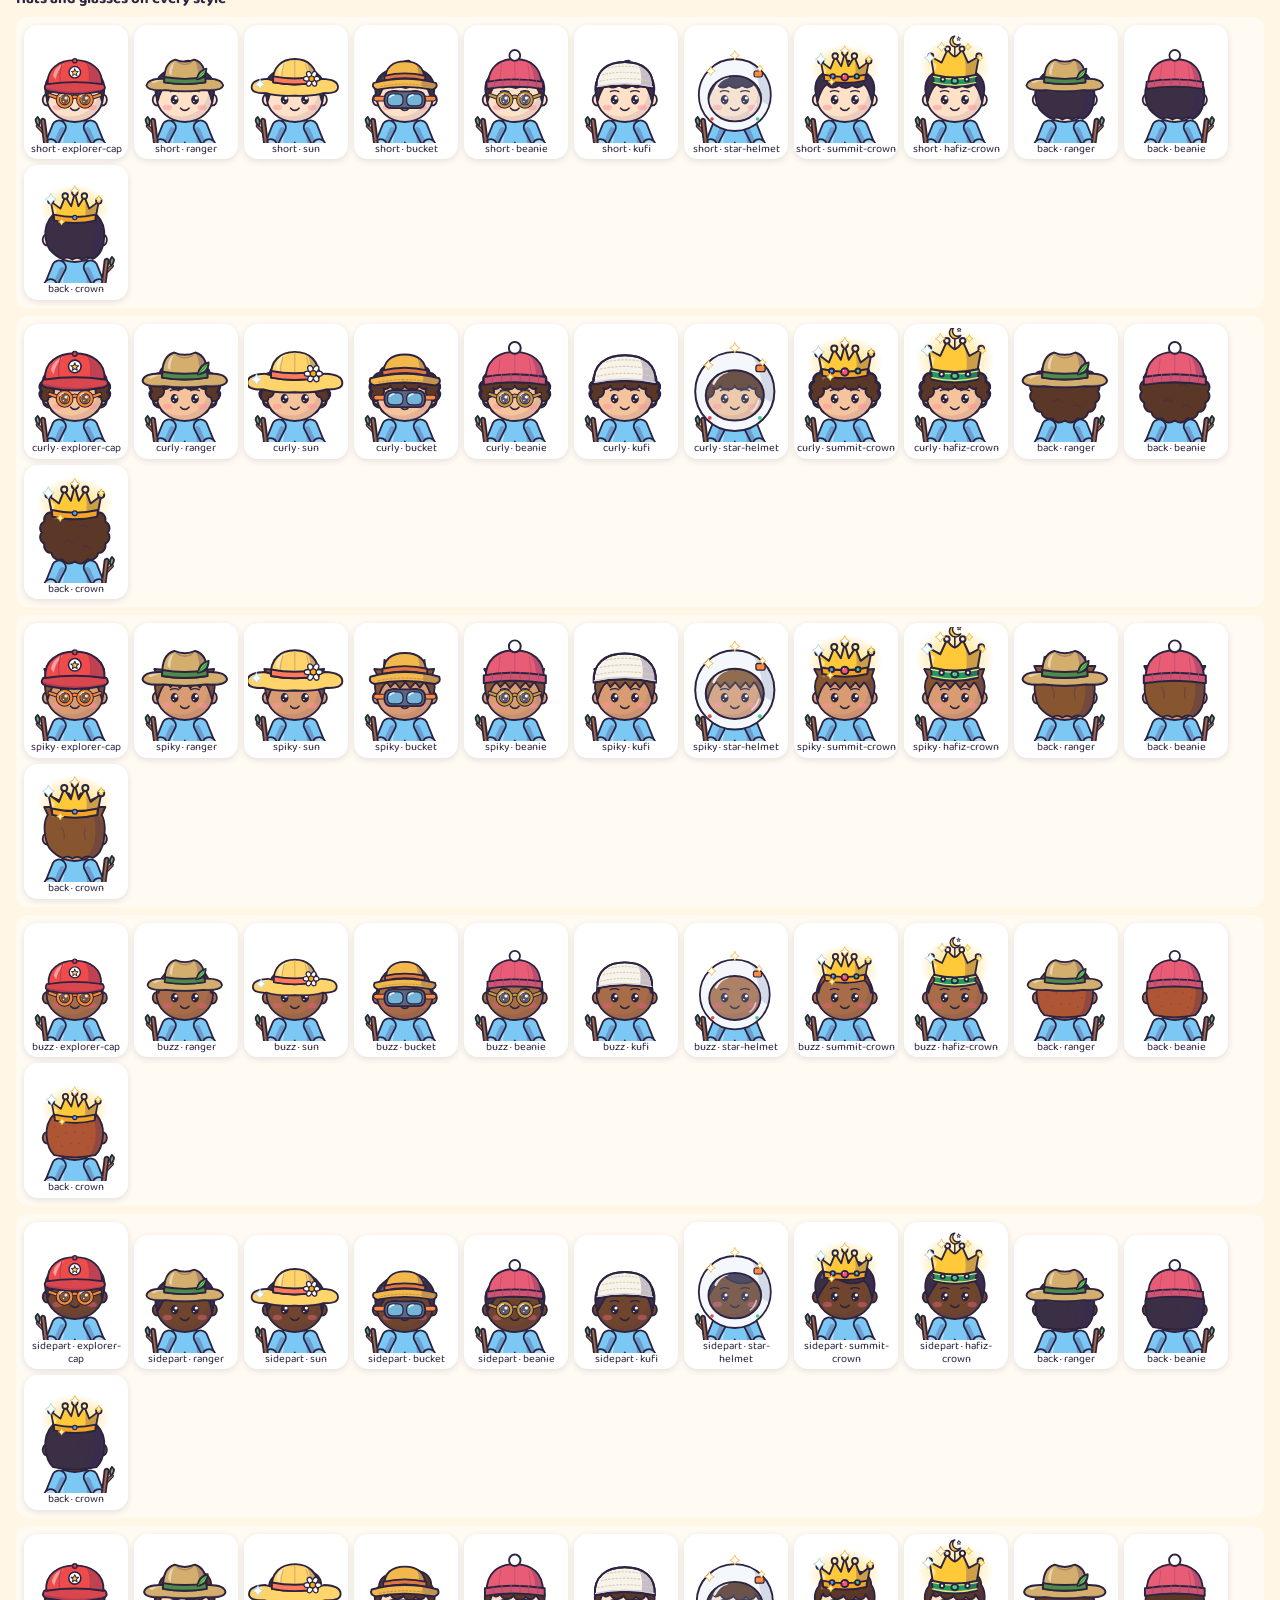
==== commit 38f93cce: "Little Hafiz Quest v2.4.0 - Gifts: every level finished for the first time wins a gift (a sticker,  " ====
--- a/tools/art-gallery.html
+++ b/tools/art-gallery.html
@@ -39,6 +39,17 @@
     .splash .safe2 { position: absolute; left: 0; right: 0; top: 0; height: 12%; border-bottom: 2px dashed rgba(255,255,255,.7); }
     .mapdemo { position: relative; width: 360px; height: 220px; border-radius: 12px; overflow: hidden; }
     .mapdemo svg.ex { position: absolute; width: 60px; height: 90px; }
+    /* the game's two small head crops: the hair picker (.hairpick) and the round profile head (.phead) */
+    .hp { width: 54px; height: 64px; border-radius: 16px; overflow: hidden; position: relative; background: #f3e6cf; margin: 0 auto; }
+    .hp > svg { position: absolute; width: 108px; height: 162px; left: -27px; top: -4px; }
+    .ph { width: 48px; height: 48px; border-radius: 50%; overflow: hidden; position: relative; background: #f3e6cf; margin: 4px auto 0; }
+    .ph > svg { position: absolute; width: 70px; height: 106px; left: -9px; top: -10px; }
+    .cell.mini { width: 70px; }
+    .cell.big { width: 166px; overflow: hidden; } .cell.big svg { width: 160px; height: 190px; }
+    .cell.hat { width: 100px; overflow: hidden; padding: 4px 2px; } .cell.hat svg { width: 96px; height: 114px; }
+    .grid.kidrow { gap: 6px; }
+    .cell.big svg, .cell.hat svg { overflow: hidden; }
+    .kidrow { background: rgba(255,255,255,.45); border-radius: 12px; padding: 8px; margin-bottom: 8px; }
   </style>
   <script>window.__errs = []; window.onerror = function (m, s, l, c) { window.__errs.push(m + ' @' + l + ':' + c); };</script>
   <script src="../js/art.js"></script>
@@ -47,7 +58,7 @@
   <h1>Little Hafiz Quest: art gallery</h1>
   <nav>
     <a href="#items">items</a><a href="#stickers">stickers</a><a href="#gifts">gifts &amp; pieces</a><a href="#props">props</a><a href="#ambient">ambient</a>
-    <a href="#ex-hair">explorer looks</a><a href="#ex-items">explorer items</a><a href="#ex-worlds">decked</a><a href="#ex-walk">walk</a><a href="#splash">splash</a><a href="#worlds">worlds</a>
+    <a href="#ex-styles">hair styles</a><a href="#ex-hair">explorer looks</a><a href="#ex-items">explorer items</a><a href="#ex-worlds">decked</a><a href="#ex-walk">walk</a><a href="#splash">splash</a><a href="#worlds">worlds</a>
   </nav>
   <main id="out"></main>
   <script>
@@ -93,6 +104,56 @@
         sec('ambient', 'Ambient layers', h);
       }
 
+      // hair styles by kid: front and back in two hair colors, small head crops, all colors, hats, moods
+      if (A.LOOKS.hairFor) {
+        const HF = A.LOOKS.hairFor, HATS = ['explorer-cap', 'ranger-hat', 'sun-hat', 'bucket-hat', 'beanie', 'kufi', 'star-helmet', 'summit-crown', 'hafiz-crown'];
+        let hs = '';
+        ['boy', 'girl'].forEach((kid, ki) => {
+          hs += '<div id="styles-' + kid + '"><h3>' + kid + ' (default: ' + HF[kid][0] + ')</h3><div class="grid kidrow">';
+          HF[kid].forEach((hair, i) => [i % 4, (i + 2) % 4].forEach((hc, j) => {
+            const l = { kid, hair, skin: (i + j * 2 + ki) % 5, hairColor: hc, hijabColor: i % 6 };
+            hs += cell(tryf(() => A.explorer(l, {})), hair + ' · color ' + hc, 'ex') + cell(tryf(() => A.explorer(l, {}, { view: 'back' })), 'back', 'ex');
+          }));
+          hs += '</div></div>';
+        });
+        // close-ups: head and shoulders, big
+        const close = (svg) => svg.replace('viewBox="0 0 200 300"', 'viewBox="14 20 160 190" style="width:160px;height:190px"');
+        hs += '<div id="styles-close"><h3>Close-ups (front, back)</h3><div class="grid kidrow">';
+        A.LOOKS.hair.forEach((hair, i) => {
+          const l = { kid: HF.girl.indexOf(hair) >= 0 ? 'girl' : 'boy', hair, skin: (i * 2) % 5, hairColor: (i + 1) % 4, hijabColor: i % 6 };
+          hs += cell(tryf(() => close(A.explorer(l, {}))), hair, 'big') + cell(tryf(() => close(A.explorer(l, {}, { view: 'back' }))), 'back', 'big');
+        });
+        hs += '</div></div>';
+        hs += '<div id="styles-mini"><h3>Small heads (hair picker crop, profile head): boy row, then girl row</h3>';
+        ['boy', 'girl'].forEach((kid) => {
+          hs += '<div class="grid kidrow">' + A.LOOKS.hair.map((hair, i) => {
+            const l = { kid, hair, skin: i % 5, hairColor: i % 4, hijabColor: i % 6 };
+            return '<div class="cell mini"><div class="hp">' + tryf(() => A.explorer(l, {}, { cls: 'mini' })) + '</div><div class="ph">' + tryf(() => A.explorer(l, {}, { cls: 'mini' })) + '</div><div>' + hair + '</div></div>';
+          }).join('') + '</div>';
+        });
+        hs += '</div><div id="styles-face"><h3>Same hair, boy face vs girl face (normal, sad, shine; then a hijab and a hijab item)</h3><div class="grid kidrow">';
+        [['short', 1], ['ponytail', 3], ['curly', 4]].forEach(([hair, skin]) => ['boy', 'girl'].forEach((kid) => ['', 'sad', 'shine'].forEach((mood) => {
+          hs += cell(tryf(() => A.explorer({ kid, hair, skin, hairColor: 1 }, {}, { mood }).replace('viewBox="0 0 200 300"', 'viewBox="14 0 160 190" style="width:96px;height:114px"')), hair + ' · ' + kid + (mood ? ' · ' + mood : ''), 'hat');
+        })));
+        const cu = (svg) => svg.replace('viewBox="0 0 200 300"', 'viewBox="14 0 160 190" style="width:96px;height:114px"');
+        hs += cell(tryf(() => cu(A.explorer({ kid: 'girl', hair: 'hijab', skin: 2, hijabColor: 3 }, {}))), 'hijab', 'hat') + cell(tryf(() => cu(A.explorer({ kid: 'girl', hair: 'long', skin: 0 }, { hijab: 'hijab-dots' }))), 'long + hijab item', 'hat') +
+          cell(tryf(() => cu(A.explorer({ kid: 'girl', hair: 'bun', skin: 3 }, { hijab: 'hijab-gold', hat: 'summit-crown' }, { mood: 'sad' }))), 'hijab item + tiara, sad', 'hat') +
+          cell(tryf(() => cu(A.explorer({ kid: 'girl', hair: 'braid', skin: 1, hairColor: 2 }, { glasses: 'moon-glasses' }, { mood: 'shine' }))), 'braid + glasses, shine', 'hat') + '</div></div>';
+        hs += '<div id="styles-colors"><h3>Every hair color</h3><div class="grid kidrow">';
+        A.LOOKS.hair.filter((h) => h !== 'hijab').forEach((hair, i) => A.LOOKS.hairColor.forEach((c, k) => {
+          hs += cell(tryf(() => A.explorer({ kid: A.isGirl({ hair }) ? 'girl' : 'boy', hair, skin: (i + k) % 5, hairColor: k }, {}, { cls: 'mini' })), hair + ' ' + k, 'ex tiny');
+        }));
+        hs += '</div></div><div id="styles-hats"><h3>Hats and glasses on every style</h3>';
+        A.LOOKS.hair.filter((h) => h !== 'hijab').forEach((hair, i) => {
+          const kid = HF.girl.indexOf(hair) >= 0 ? 'girl' : 'boy', l = { kid, hair, skin: i % 5, hairColor: i % 4 };
+          const hc = (o, v) => tryf(() => A.explorer(l, o, { view: v }).replace('viewBox="0 0 200 300"', 'viewBox="14 0 160 190" style="width:96px;height:114px"'));
+          hs += '<div class="grid kidrow" id="hats-' + hair + '">' + HATS.map((hat, k) => cell(hc({ hat, glasses: k === 0 ? 'sunrise-shades' : k === 3 ? 'goggles' : k === 4 ? 'round-specs' : null }), hair + ' · ' + hat.replace(/-hat$/, ''), 'hat')).join('') +
+            cell(hc({ hat: 'ranger-hat' }, 'back'), 'back · ranger', 'hat') + cell(hc({ hat: 'beanie' }, 'back'), 'back · beanie', 'hat') +
+            cell(hc({ hat: 'summit-crown' }, 'back'), 'back · crown', 'hat') + '</div>';
+        });
+        sec('ex-styles', 'Hair styles by kid', hs + '</div>');
+      }
+
       // explorer looks
       const looks = [];
       A.LOOKS.hair.forEach((hair, hi) => [0, 2, 4].forEach((skin, si) => looks.push({ skin, hair, hairColor: (hi + si) % 4, hijabColor: (hi * 2 + si) % 6 })));
@@ -146,6 +207,13 @@
         sec('worlds', 'Worlds (meadow at the bottom → peak at the top): sky / ground / path, light then dim',
           '<div style="display:flex;gap:16px">' + ['', 'dim'].map((mode) => '<div class="strip">' + A.WORLDS.map((W) => { const c = mode ? W.dim : W; return '<div><span style="background:linear-gradient(' + c.sky[0] + ',' + c.sky[1] + ')">' + W.key + ' ' + W.name + '</span><span style="background:linear-gradient(' + c.ground[0] + ',' + c.ground[1] + ')">ground</span><span style="background:' + c.path[0] + ';border:4px solid ' + c.path[1] + '">path</span><span style="background:' + (W.accent) + '">accent</span></div>'; }).join('') + '</div>').join('') + '</div>');
       }
+      const only = new URLSearchParams(location.search).get('only');
+      const onlyEl = only && document.getElementById(only);
+      if (onlyEl && onlyEl.tagName !== 'H2') out.replaceChildren(onlyEl);
+      else if (only) {
+        let keep = false;
+        Array.from(out.children).forEach((el) => { if (el.tagName === 'H2') keep = el.id === only; if (!keep) el.remove(); });
+      }
       window.__done = true;
     })();
   </script>
--- a/css/art.css
+++ b/css/art.css
@@ -501,3 +501,36 @@
   0%, 100% { transform: scale(1); opacity: 0.6; }
   50% { transform: scale(1.12); opacity: 1; }
 }
+
+/* ---------- the win pose: both arms up, hopping for joy (class "ex-win" on the explorer) ---------- */
+.ex.ex-win .ex-arm-r {
+  transform: rotate(116deg);
+}
+.ex.ex-win .ex-arm-l {
+  transform: rotate(-116deg);
+}
+.ex.ex-win .ex-all,
+.ex.ex-win .ex-pet {
+  transform-box: view-box;
+  transform-origin: 92px 290px;
+  animation: lhq-joy 0.9s ease-in-out infinite;
+}
+@keyframes lhq-joy {
+  0%, 100% { transform: translateY(0) scale(1.03, 0.97); }
+  45% { transform: translateY(-22px) scale(0.98, 1.03); }
+}
+/* the staff stays upright in the raised hand */
+.ex.ex-win .ex-stick {
+  transform-origin: 47px 211px;
+  transform: rotate(-112deg);
+}
+/* jet pack and rocket flames */
+.pr-flame {
+  transform-box: fill-box;
+  transform-origin: 50% 0%;
+  animation: lhq-flame 0.32s ease-in-out infinite alternate;
+}
+@keyframes lhq-flame {
+  from { transform: scaleY(0.8); opacity: 0.85; }
+  to { transform: scaleY(1.15); opacity: 1; }
+}
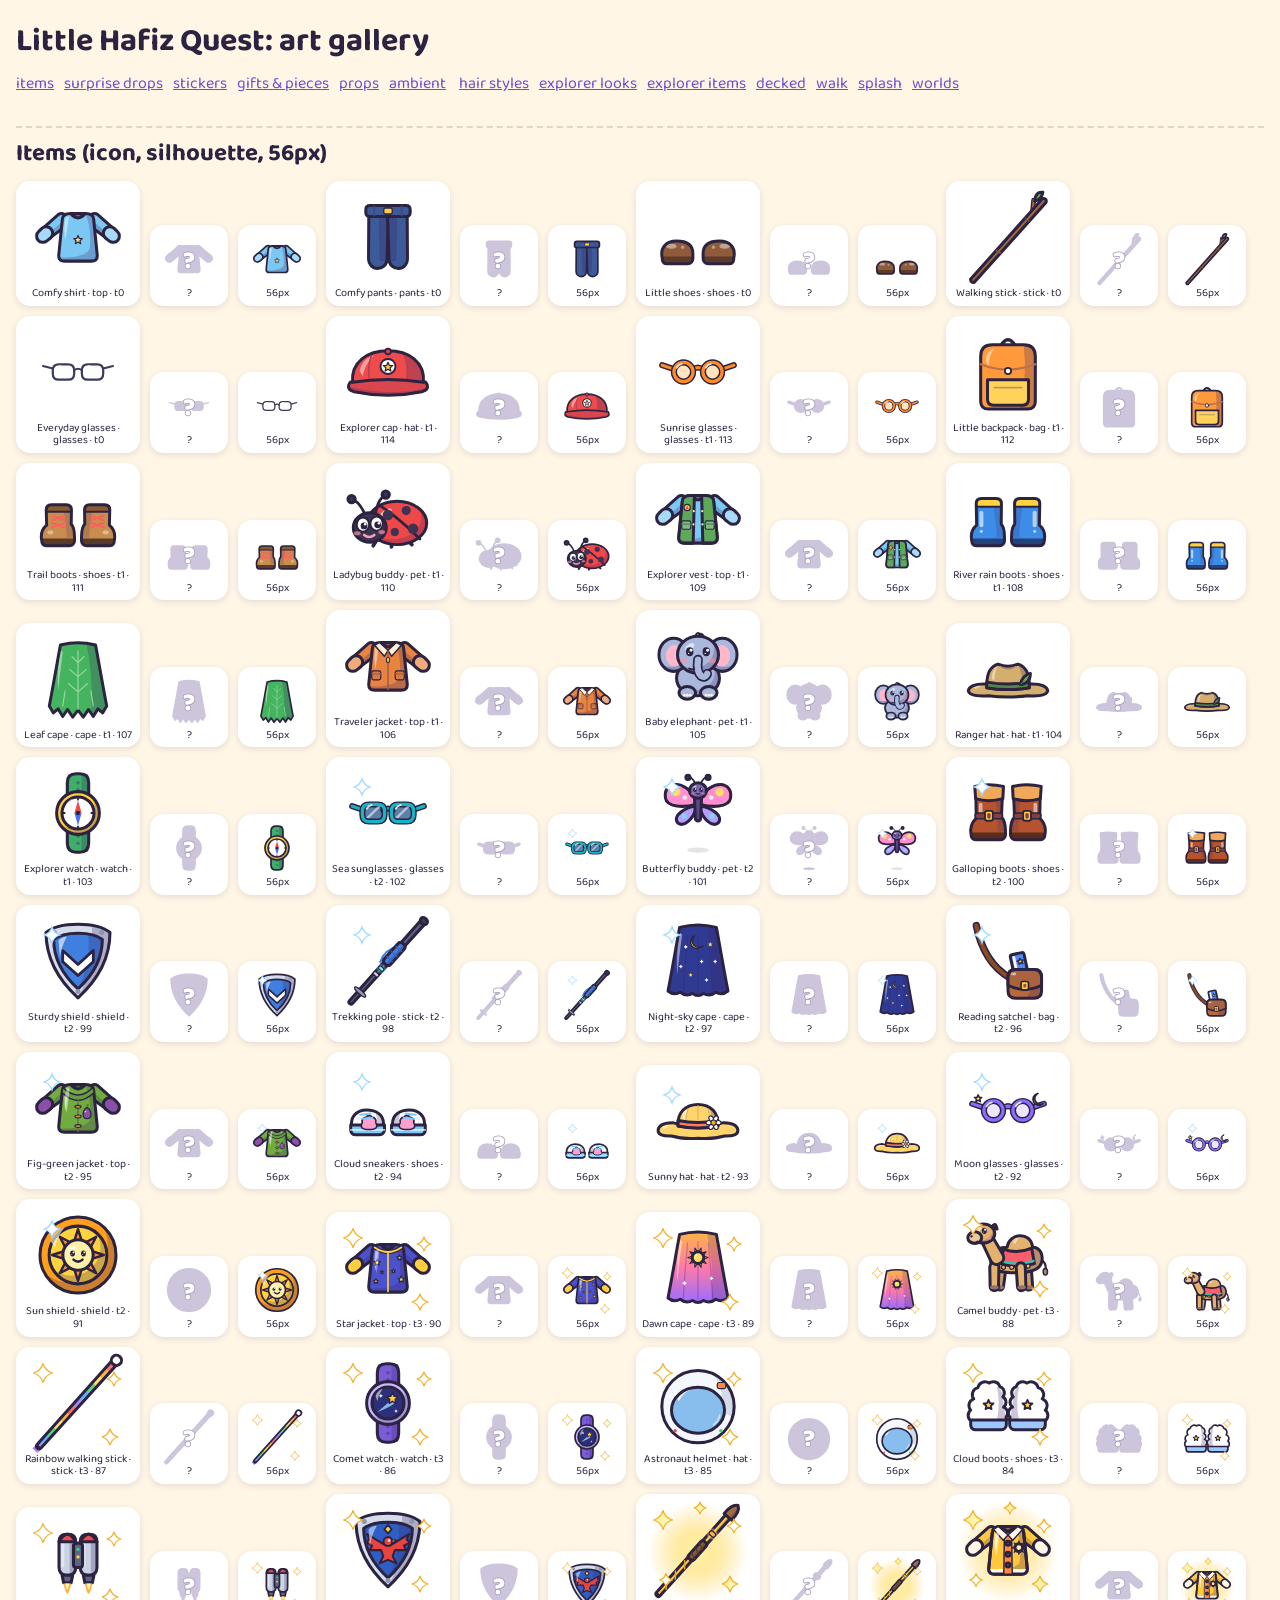
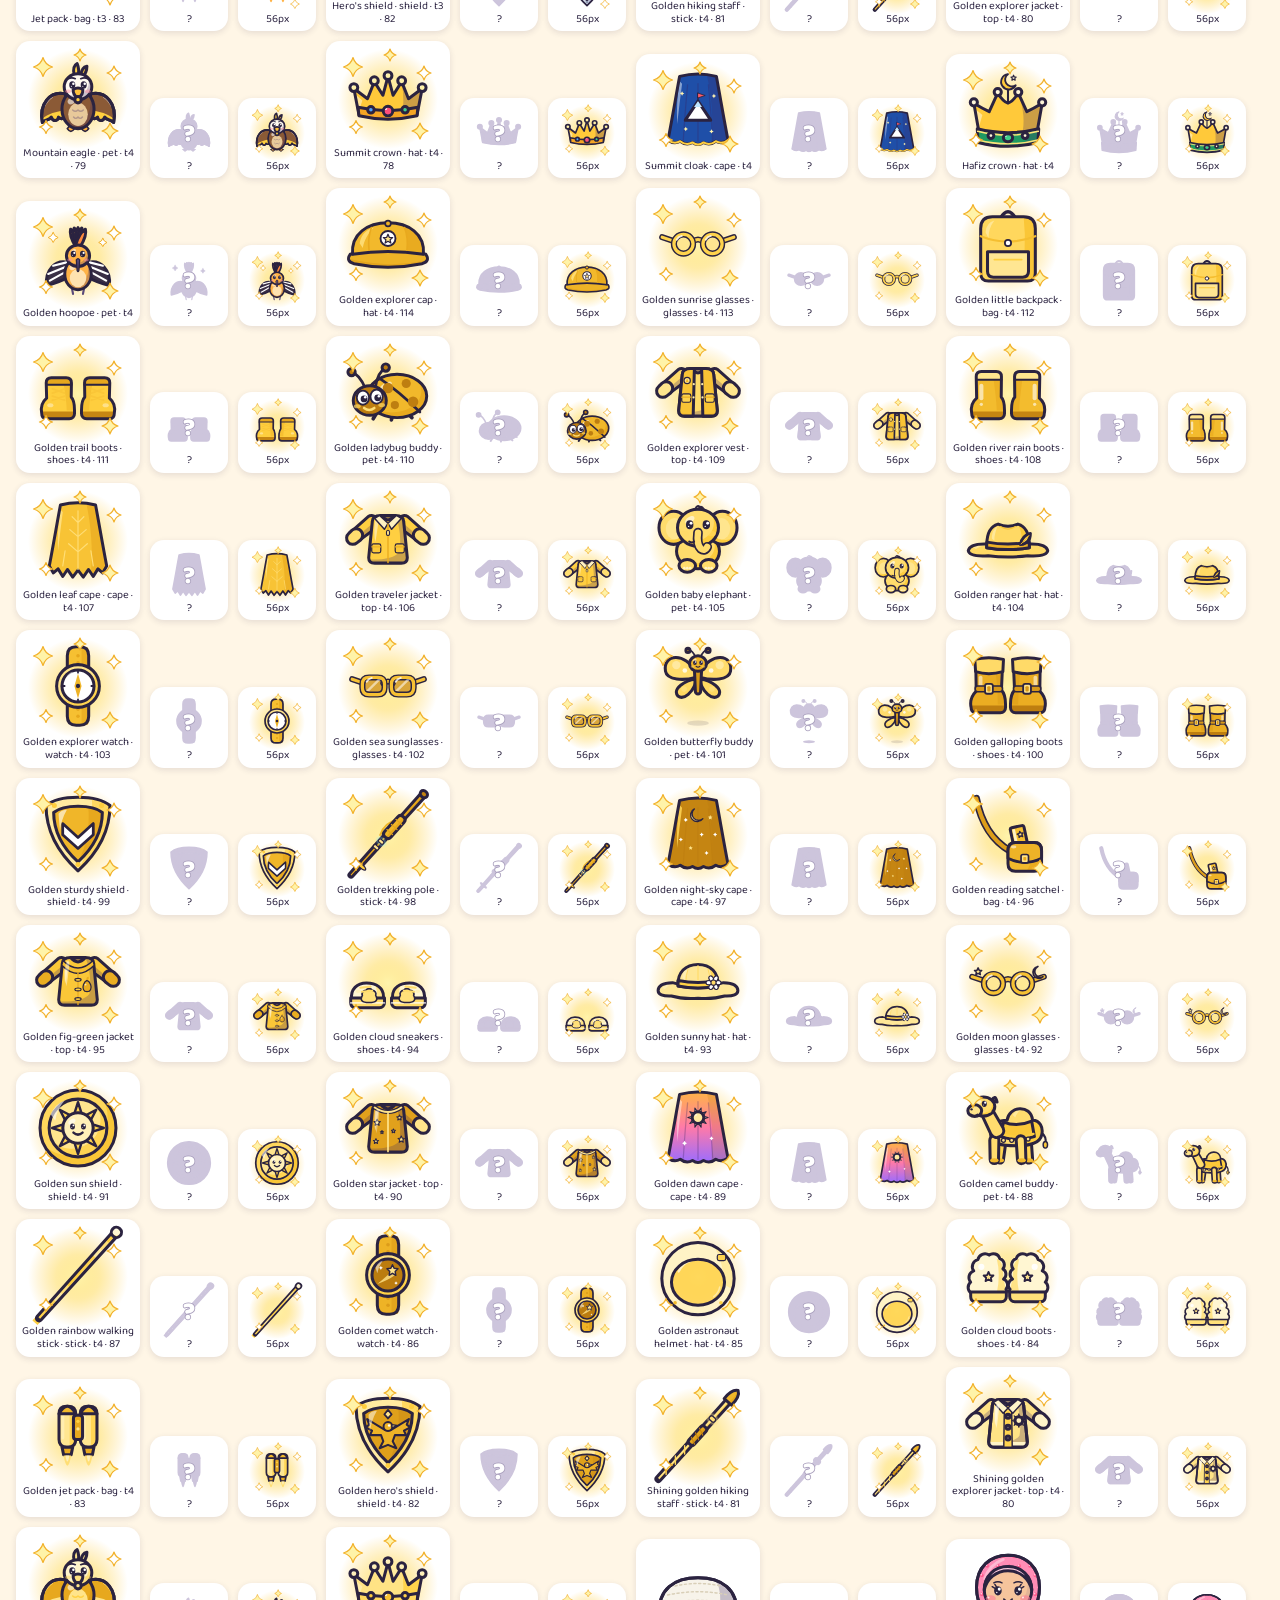
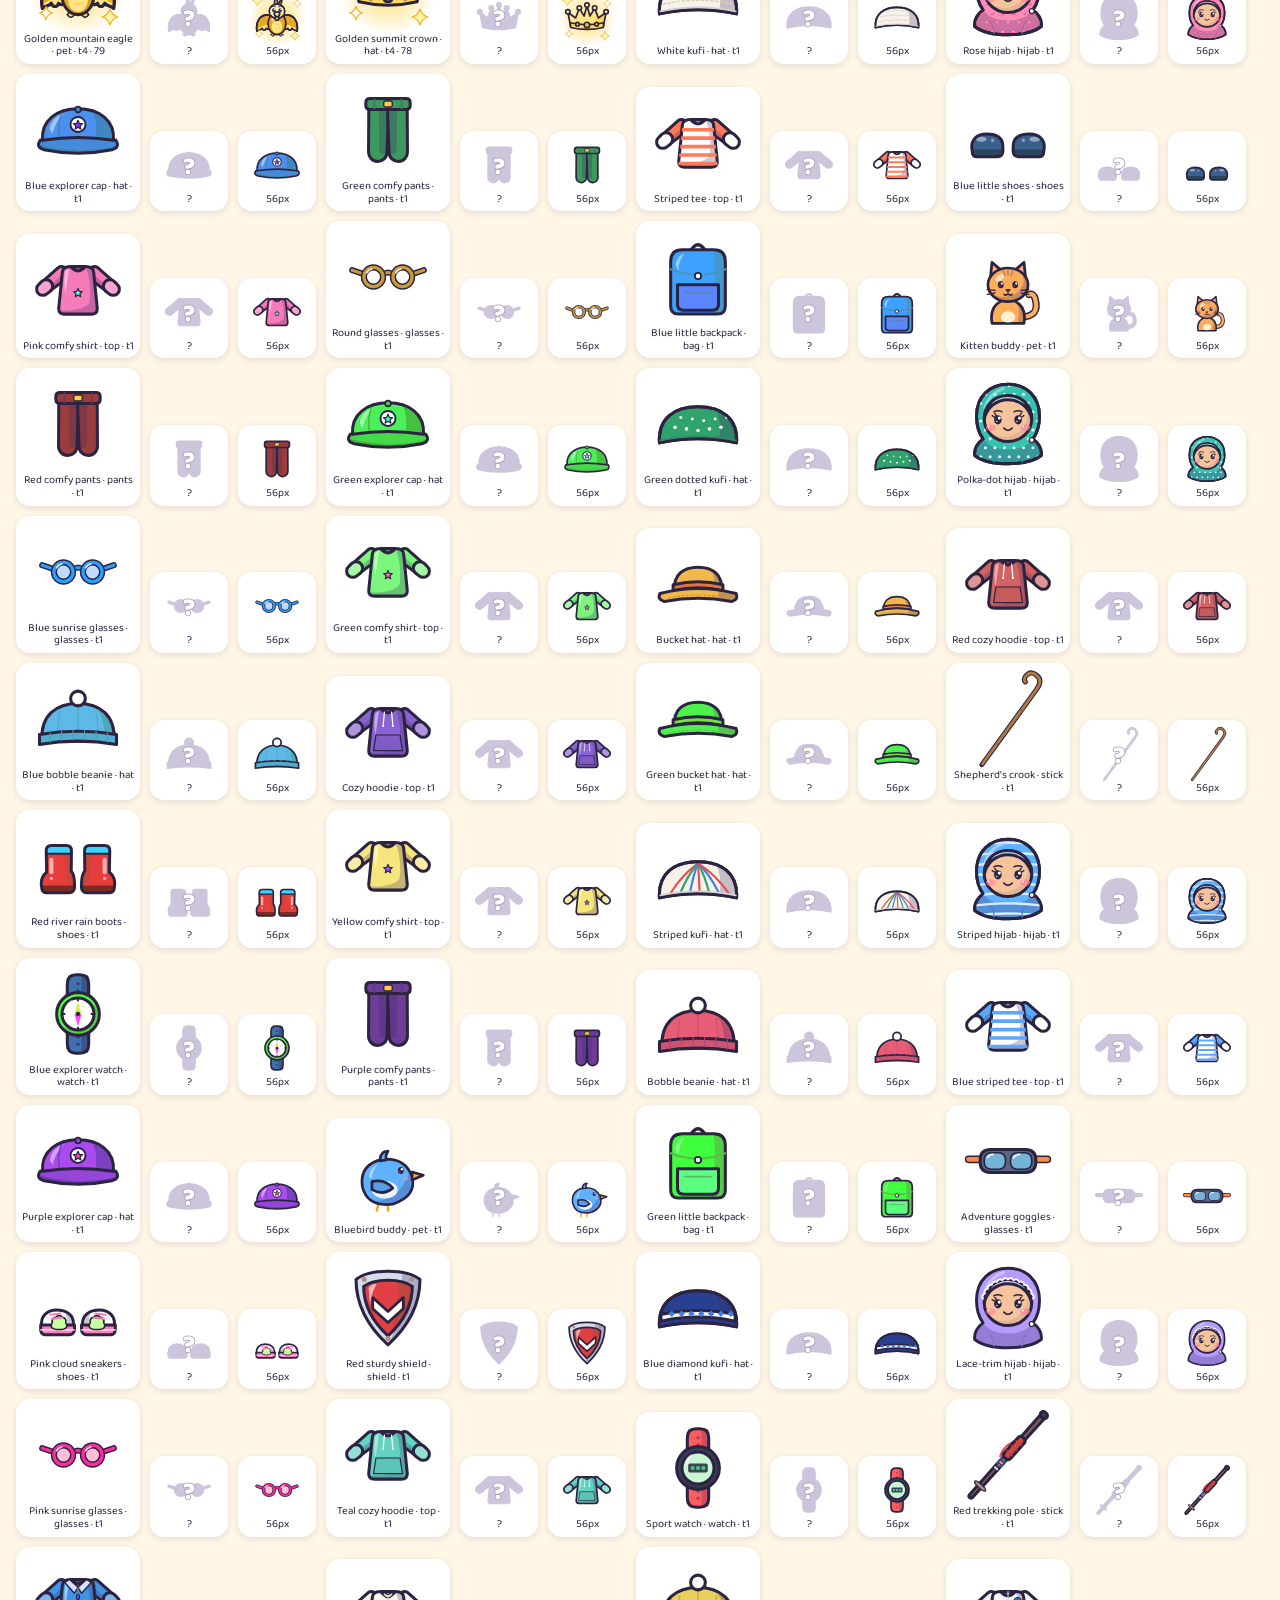
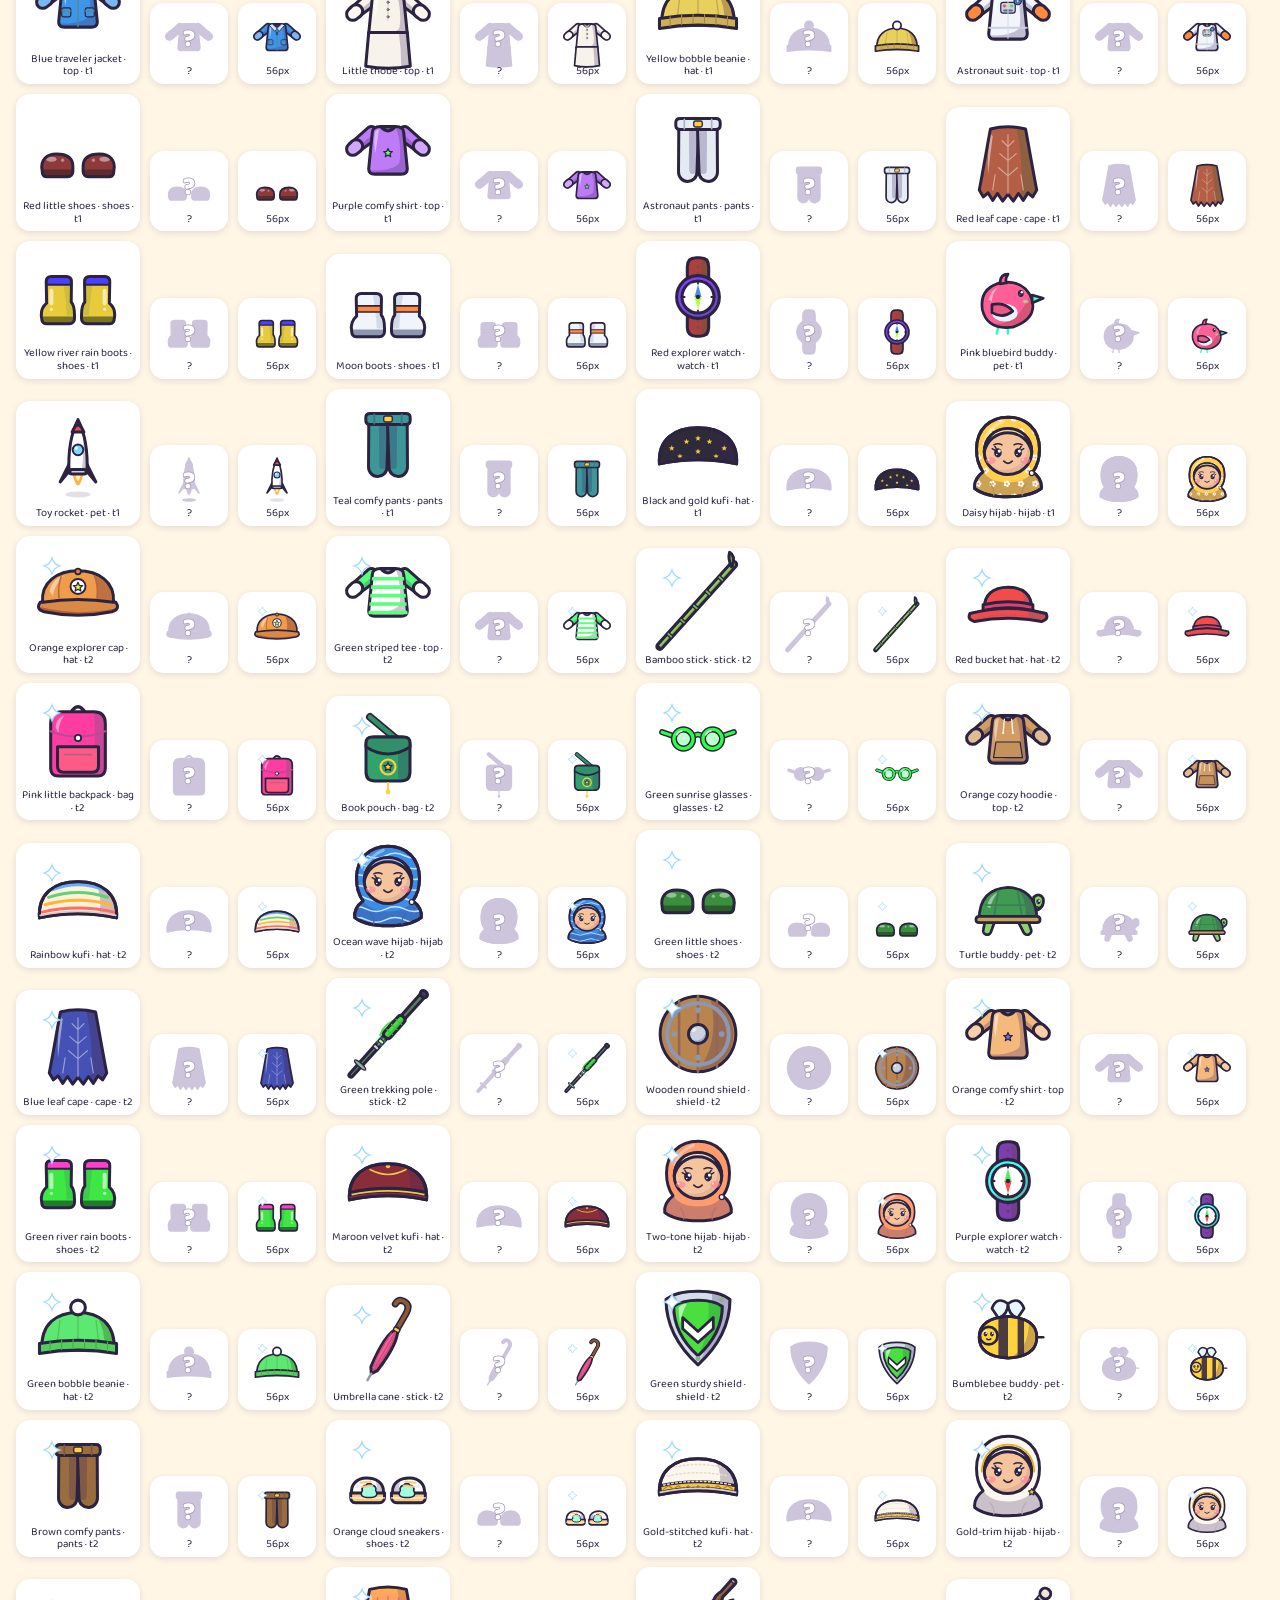
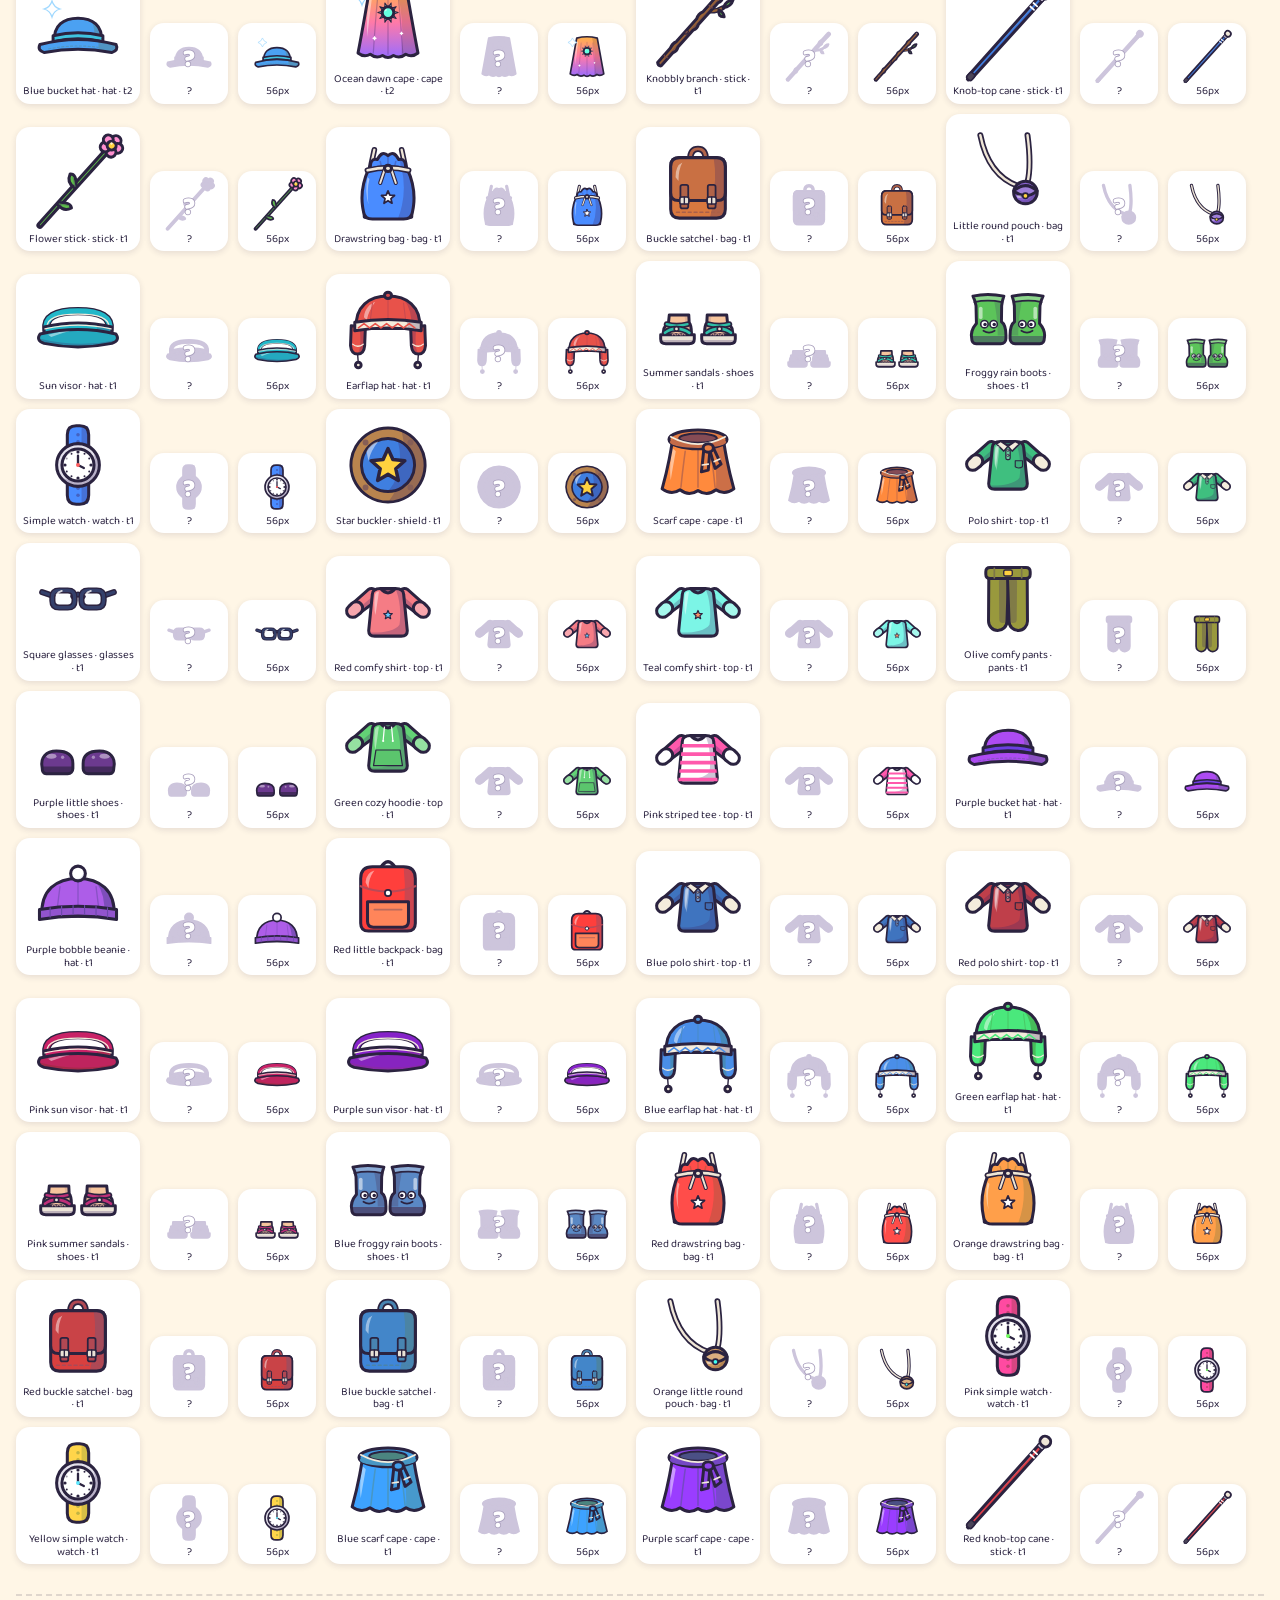
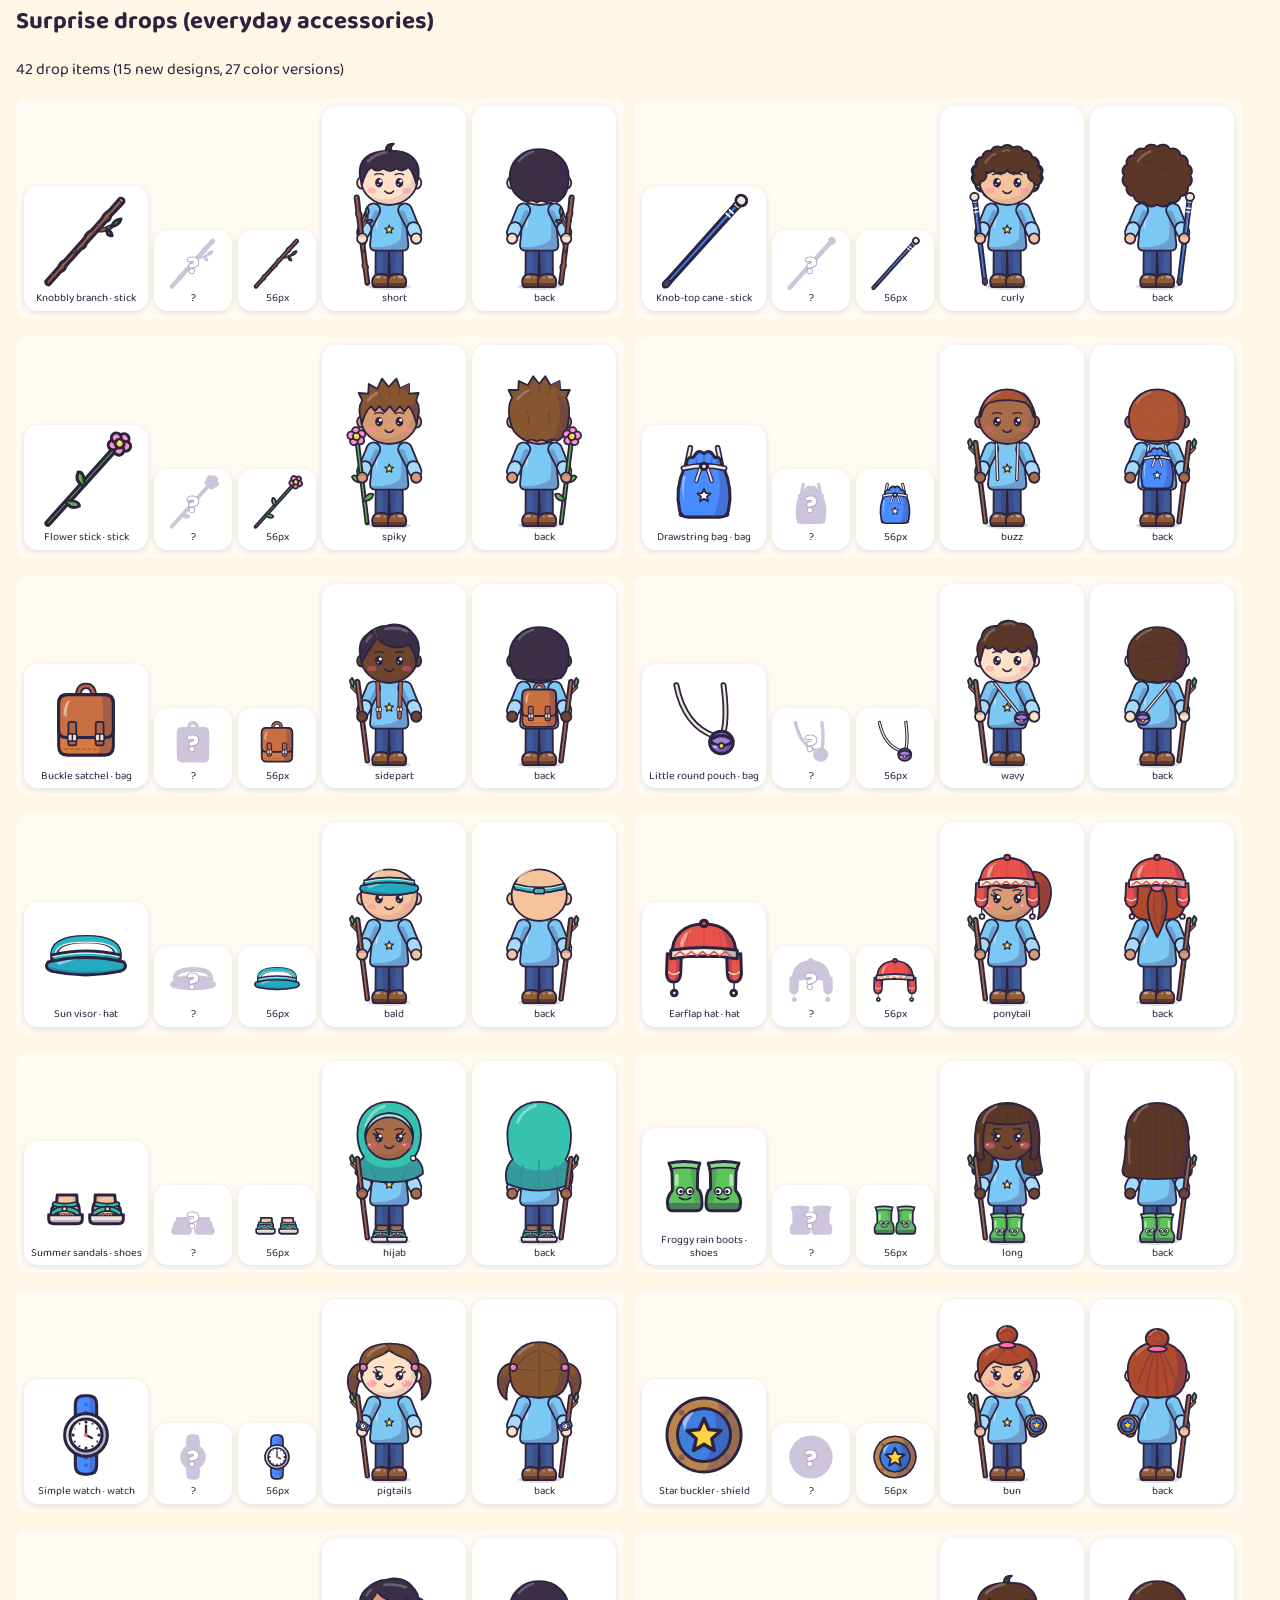
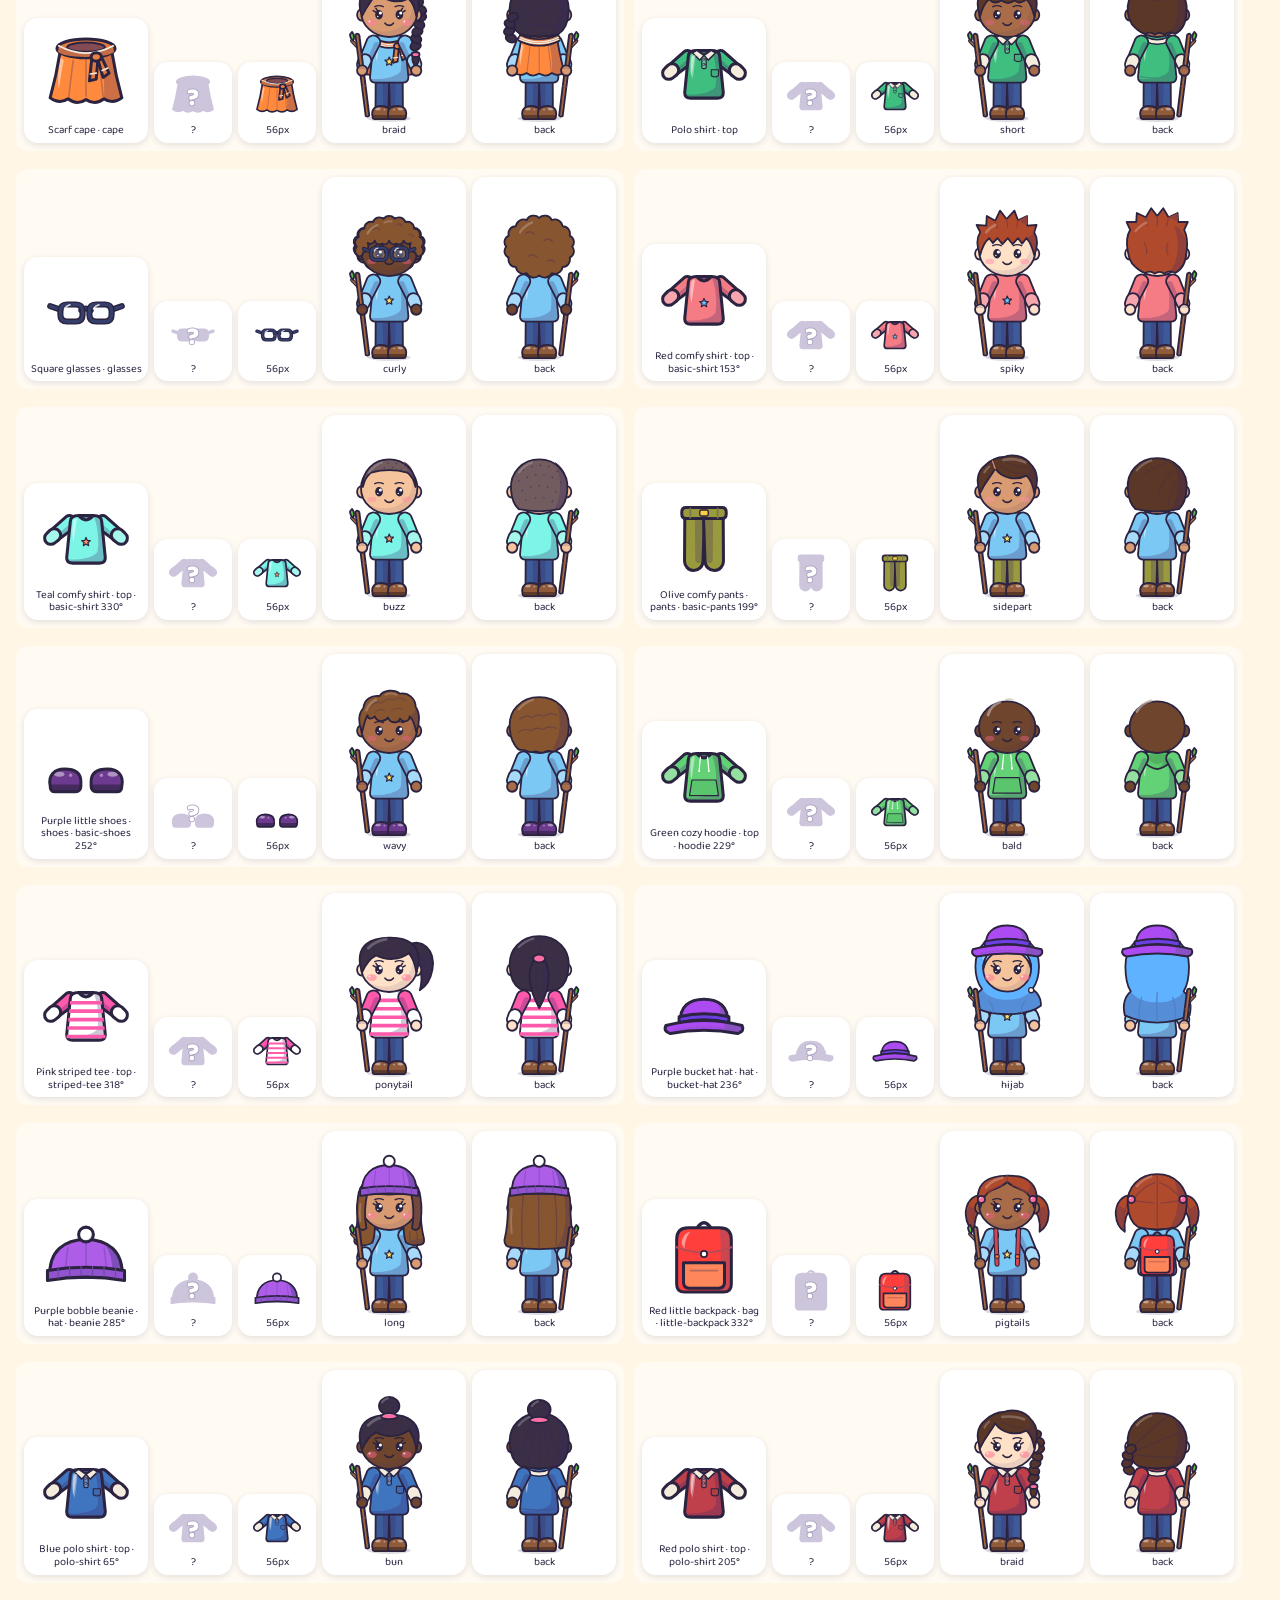
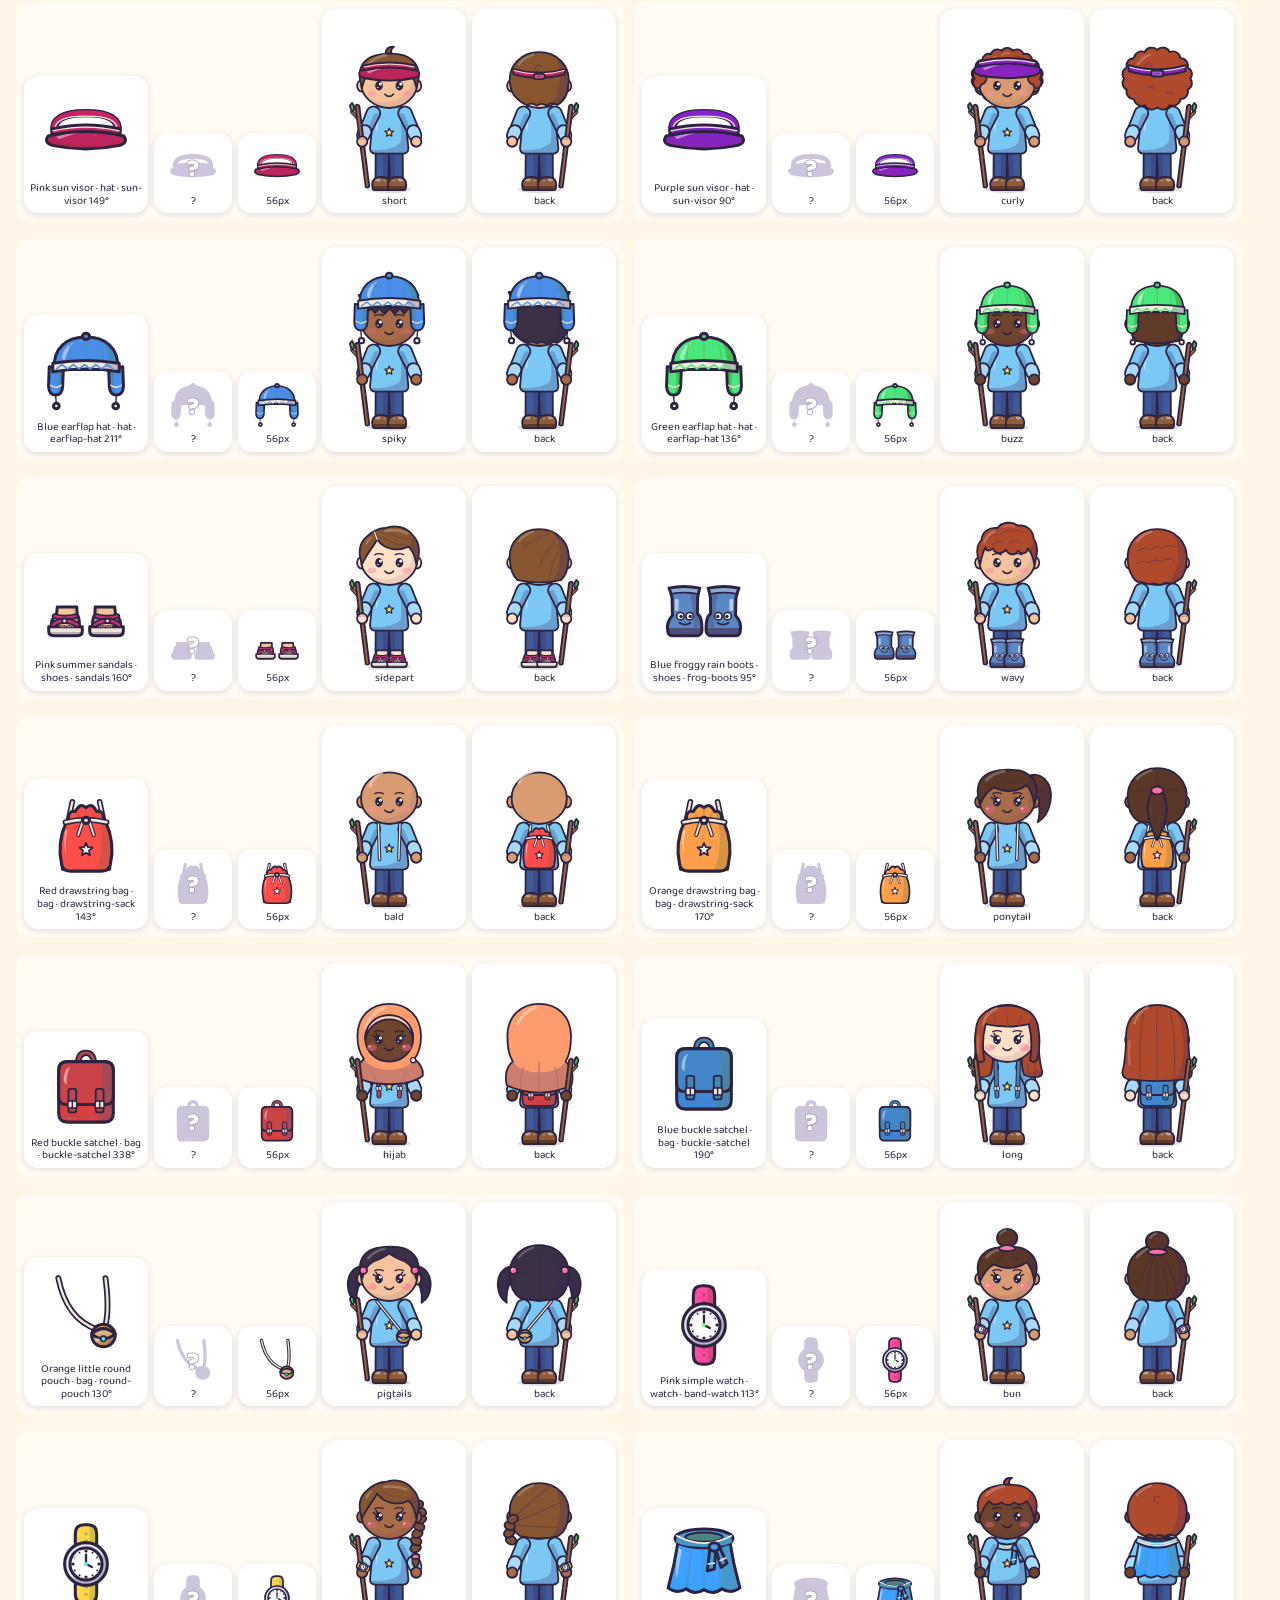
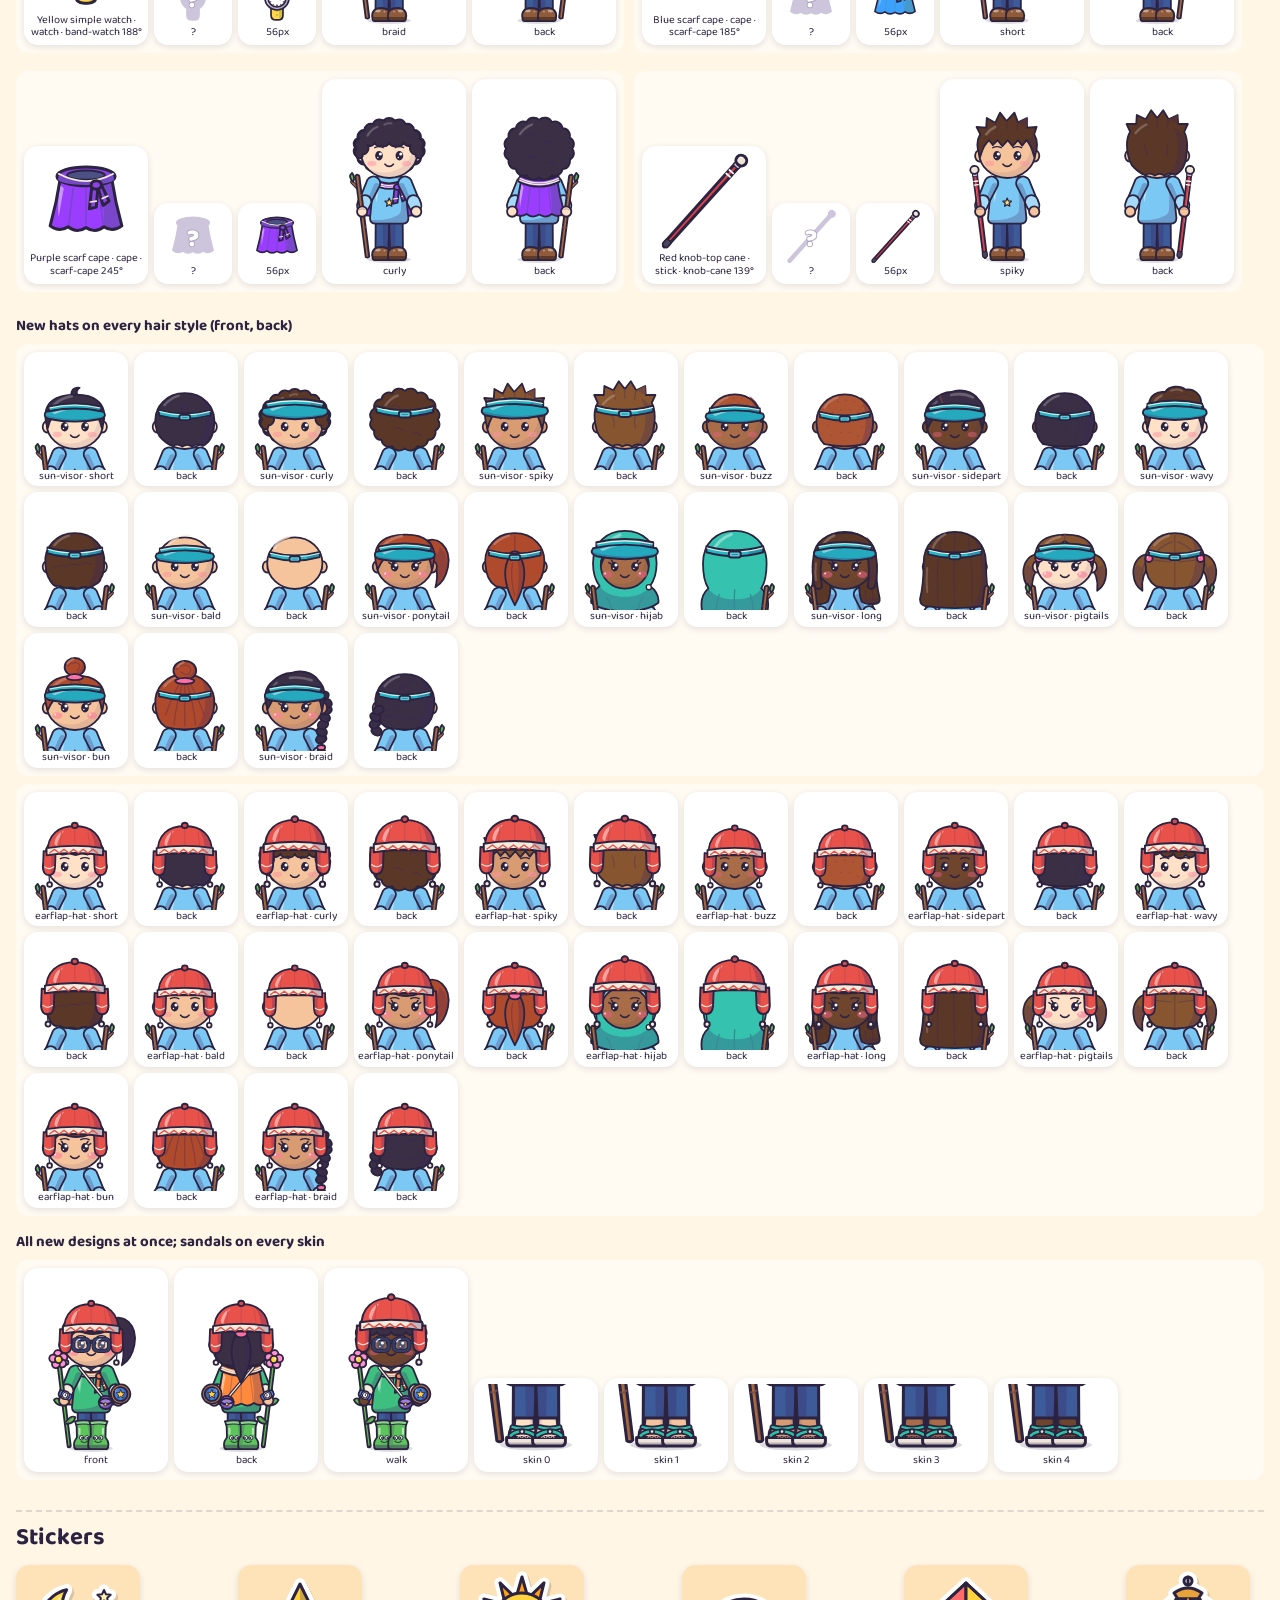
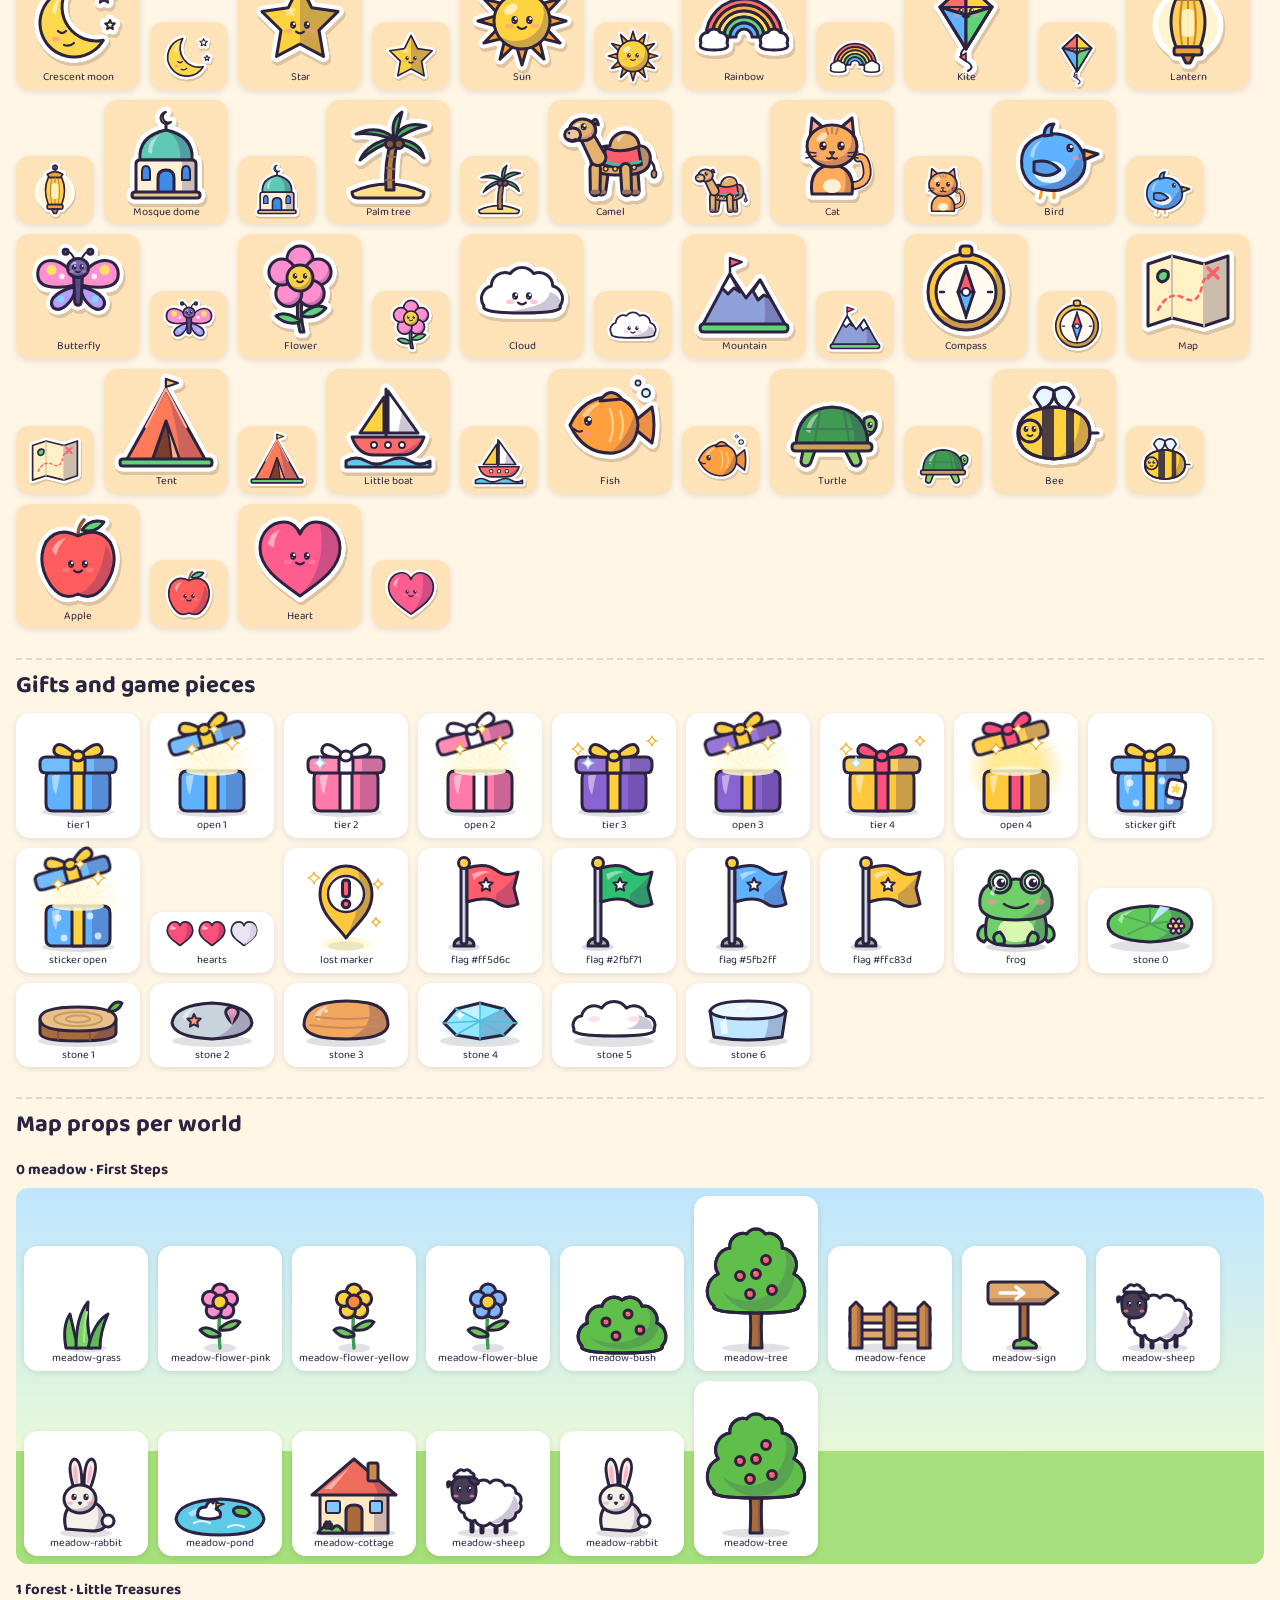
==== commit 41fd72b0: "Little Hafiz Quest v2.4.6 - Fixed: after opening the last gift on the map, the map could go blank   " ====
--- a/tools/art-gallery.html
+++ b/tools/art-gallery.html
@@ -57,7 +57,7 @@
 <body>
   <h1>Little Hafiz Quest: art gallery</h1>
   <nav>
-    <a href="#items">items</a><a href="#stickers">stickers</a><a href="#gifts">gifts &amp; pieces</a><a href="#props">props</a><a href="#ambient">ambient</a>
+    <a href="#items">items</a><a href="#drops">surprise drops</a><a href="#stickers">stickers</a><a href="#gifts">gifts &amp; pieces</a><a href="#props">props</a><a href="#ambient">ambient</a>
     <a href="#ex-styles">hair styles</a><a href="#ex-hair">explorer looks</a><a href="#ex-items">explorer items</a><a href="#ex-worlds">decked</a><a href="#ex-walk">walk</a><a href="#splash">splash</a><a href="#worlds">worlds</a>
   </nav>
   <main id="out"></main>
@@ -74,6 +74,33 @@
       // items
       sec('items', 'Items (icon, silhouette, 56px)', grid(A.ITEMS.map((it) => cell(tryf(() => A.item(it.id)), it.name + ' · ' + it.slot + ' · t' + it.tier + (it.from ? ' · ' + it.from : ''))
         + cell(tryf(() => A.silhouette(it.id)), '?', 'small') + cell(tryf(() => A.item(it.id)), '56px', 'small')).join('')));
+
+      // everyday accessories dropped as random surprise gifts (drop: true): icon, silhouette, 56px, front, back
+      if (A.DROPS) {
+        const hairs0 = A.LOOKS.hair, HF0 = A.LOOKS.hairFor;
+        const kidOf = (hair) => (HF0.girl.indexOf(hair) >= 0 && hair !== 'bald' ? 'girl' : 'boy');
+        let hd = '<p>' + A.DROPS.length + ' drop items (' + A.DROPS.filter((it) => !it.vof).length + ' new designs, ' + A.DROPS.filter((it) => it.vof).length + ' color versions)</p>';
+        // ?only=drops&q=hat,bag shows only the drops whose id or slot contains "hat" or "bag"
+        const q0 = new URLSearchParams(location.search).get('q') || '', list0 = A.DROPS.filter((it) => q0.split(',').some((q) => (it.id + ' ' + it.slot).indexOf(q) >= 0));
+        hd += '<div id="drops-list" class="grid">' + list0.map((it, i) => {
+          const hair = hairs0[i % hairs0.length], look = { kid: kidOf(hair), hair, skin: i % 5, hairColor: i % 4, hijabColor: i % 6 };
+          return '<div class="grid kidrow">' + cell(tryf(() => A.item(it.id, look)), it.name + ' · ' + it.slot + (it.vof ? ' · ' + it.vof + ' ' + it.deg + '°' : '')) +
+            cell(tryf(() => A.silhouette(it.id, look)), '?', 'small') + cell(tryf(() => A.item(it.id, look)), '56px', 'small') +
+            cell(tryf(() => A.explorer(look, { [it.slot]: it.id })), hair, 'ex') + cell(tryf(() => A.explorer(look, { [it.slot]: it.id }, { view: 'back' })), 'back', 'ex') + '</div>';
+        }).join('') + '</div>';
+        // the new hats on every hair style (front and back), close-up
+        const cu0 = (svg) => svg.replace('viewBox="0 0 200 300"', 'viewBox="14 0 160 190" style="width:96px;height:114px"');
+        hd += '<div id="drops-hats"><h3>New hats on every hair style (front, back)</h3>' + A.DROPS.filter((it) => it.slot === 'hat' && !it.vof).map((it) =>
+          '<div class="grid kidrow">' + hairs0.map((hair, j) => { const l = { kid: kidOf(hair), hair, skin: j % 5, hairColor: j % 4, hijabColor: j % 6 };
+            return cell(tryf(() => cu0(A.explorer(l, { hat: it.id }))), it.id + ' · ' + hair, 'hat') + cell(tryf(() => cu0(A.explorer(l, { hat: it.id }, { view: 'back' }))), 'back', 'hat'); }).join('') + '</div>').join('') + '</div>';
+        // everything at once, and the sandals on every skin
+        const full0 = {}; A.DROPS.filter((it) => !it.vof).forEach((it) => (full0[it.slot] = it.id));
+        hd += '<div id="drops-full"><h3>All new designs at once; sandals on every skin</h3><div class="grid kidrow">' +
+          cell(tryf(() => A.explorer({ hair: 'ponytail', skin: 1 }, full0)), 'front', 'ex') + cell(tryf(() => A.explorer({ hair: 'ponytail', skin: 1 }, full0, { view: 'back' })), 'back', 'ex') +
+          cell(tryf(() => A.explorer({ hair: 'curly', skin: 4 }, Object.assign({}, full0, { hat: 'earflap-hat' }), { walk: true })), 'walk', 'ex') +
+          [0, 1, 2, 3, 4].map((sk) => cell(tryf(() => A.explorer({ hair: 'short', skin: sk }, { shoes: 'sandals' }).replace('viewBox="0 0 200 300"', 'viewBox="40 230 104 70" style="width:104px;height:70px;overflow:hidden"')), 'skin ' + sk)).join('') + '</div></div>';
+        sec('drops', 'Surprise drops (everyday accessories)', hd);
+      }
 
       if (A.sticker) sec('stickers', 'Stickers', grid(A.STICKERS.map((s) => cell(tryf(() => A.sticker(s.id)), s.name) + cell(tryf(() => A.sticker(s.id)), '', 'small')).join('')));
 
--- a/css/art.css
+++ b/css/art.css
@@ -509,6 +509,13 @@
 .ex.ex-win .ex-arm-l {
   transform: rotate(-116deg);
 }
+/* from the back the arms are mirrored, so they turn the other way */
+.ex-back.ex-win .ex-arm-r {
+  transform: rotate(-116deg);
+}
+.ex-back.ex-win .ex-arm-l {
+  transform: rotate(116deg);
+}
 .ex.ex-win .ex-all,
 .ex.ex-win .ex-pet {
   transform-box: view-box;
